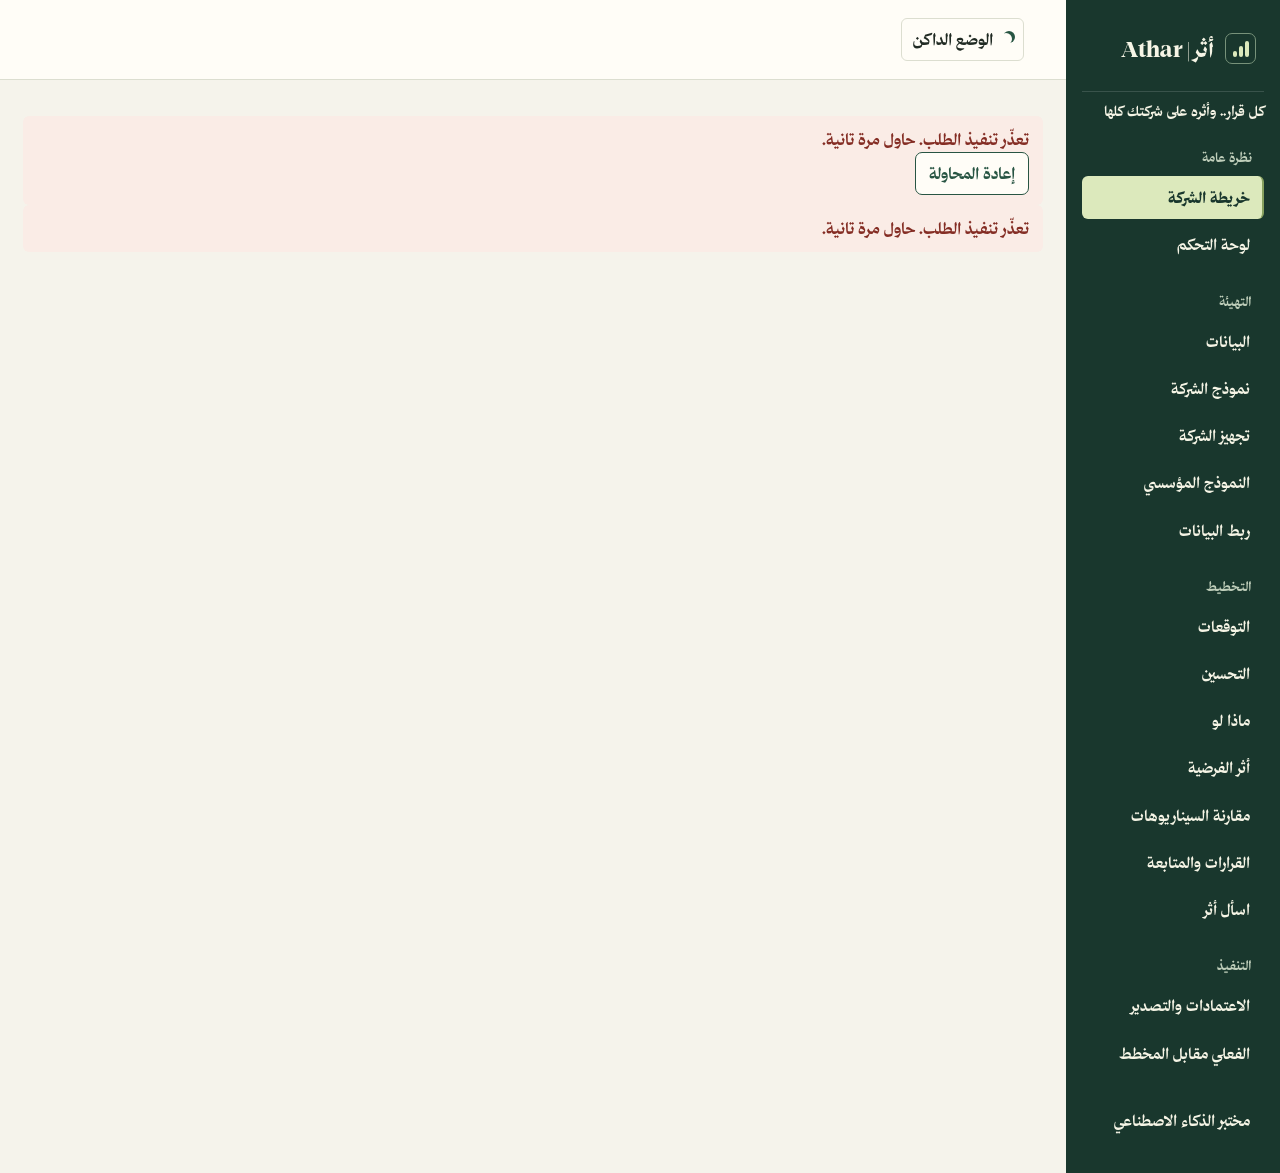
==== static/index.html @ 6b10038f "fix(A): review fixes — stream A" ====
<!doctype html>
<html lang="ar" dir="rtl" data-theme="light">
<head>
    <meta charset="utf-8">
    <meta name="viewport" content="width=device-width, initial-scale=1">
    <link rel="icon" href="data:,">
    <title>أثر | Athar</title>
    <link rel="stylesheet" href="/static/css/app.css">
    <link rel="stylesheet" href="/static/css/access.css">
    <link rel="stylesheet" href="/static/css/athar-assistant.css">
    <link rel="stylesheet" href="/static/css/onboarding.css">
    <link rel="stylesheet" href="/static/css/prescriptive.css">
    <link rel="stylesheet" href="/static/css/living-map.css">
    <link rel="stylesheet" href="/static/css/process-flow.css">
    <link rel="stylesheet" href="/static/css/map-briefing.css">
    <link rel="stylesheet" href="/static/css/executive.css">
    <script defer src="/static/vendor/chart.umd.js"></script>
    <script defer src="/static/js/executive-motion.js"></script>
    <script defer src="/static/js/charts.js"></script>
    <script defer src="/static/js/app.js"></script>
    <script defer src="/static/js/athar-assistant.js"></script>
    <script defer src="/static/js/pages/data.js"></script>
    <script defer src="/static/js/pages/model.js"></script>
    <script defer src="/static/js/pages/enterprise.js"></script>
    <script defer src="/static/js/pages/onboarding.js"></script>
    <script defer src="/static/js/pages/impact.js"></script>
    <script defer src="/static/js/pages/scenarios.js"></script>
    <script defer src="/static/js/pages/connectors.js"></script>
    <script defer src="/static/js/pages/prescriptive.js"></script>
    <script defer src="/static/js/pages/dashboard.js"></script>
    <script defer src="/static/js/pages/forecast.js"></script>
    <script defer src="/static/js/pages/optimize.js"></script>
    <script defer src="/static/js/pages/whatif.js"></script>
    <script defer src="/static/js/pages/chat.js"></script>
    <script defer src="/static/js/pages/approvals.js"></script>
    <script defer src="/static/js/pages/actuals.js"></script>
    <script defer src="/static/js/living-map-canvas.js"></script>
    <script defer src="/static/js/pages/process-flow.js"></script>
    <script defer src="/static/js/pages/map-briefing.js"></script>
    <script defer src="/static/js/pages/map-executive.js"></script>
    <script defer src="/static/js/pages/living-map.js"></script>
    <script defer src="/static/vendor/alpine.min.js"></script>
</head>
<body x-data x-cloak>
<a class="skip-link" href="#main" @click.prevent="$refs.main.focus()">انتقل إلى المحتوى</a>
<div class="workspace" :data-page="$store.app.page">
    <aside class="sidebar" x-data="{ menuOpen: false }" :data-menu-open="String(menuOpen)"
           @keydown.escape="if (menuOpen) { menuOpen = false; $refs.menuToggle.focus() }">
        <div class="sidebar-heading">
            <a class="brand" href="#/map" @click="menuOpen = false">
                <span class="brand-mark" aria-hidden="true"><i></i><i></i><i></i></span>
                أثر | Athar
            </a>
            <button class="menu-toggle" x-ref="menuToggle" type="button" aria-controls="workspace-nav"
                    :aria-expanded="menuOpen" @click="menuOpen = !menuOpen">
                <span aria-hidden="true">☰</span> القائمة
            </button>
        </div>
        <p class="brand-tagline">كل قرار.. وأثره على شركتك كلها</p>
        <nav id="workspace-nav" aria-label="أقسام محرك القرارات"
             @click="if (menuOpen && $event.target.closest('a')) { menuOpen = false; $refs.menuToggle.focus() }">
            <template x-for="[group, title] in [['overview', 'نظرة عامة'], ['inputs', 'التهيئة'], ['analysis', 'التخطيط'], ['delivery', 'التنفيذ']]" :key="group">
                <div class="nav-group" x-show="$store.app.visiblePages.some(item => item[2] === group)">
                    <p x-text="title"></p>
                    <template x-for="[key, label] in $store.app.visiblePages.filter(item => item[2] === group)" :key="key">
                        <a :href="'#/' + key" :aria-current="$store.app.page === key ? 'page' : null" x-text="label"></a>
                    </template>
                </div>
            </template>
            <div class="nav-group">
                <a :href="'/ai?company_id=' + ($store.app.companyId || '') + ($store.app.assistantMapModel ? '&amp;model_id=' + $store.app.assistantMapModel.id : '')">مختبر الذكاء الاصطناعي</a>
                <a x-show="$store.app.user?.role === 'admin'" href="/department-owners">أصحاب البيانات</a>
            </div>
        </nav>
    </aside>

    <div class="main-column">
        <header class="topbar">
            <div class="company-control" x-show="$store.app.companies.length">
                <label for="company">الشركة</label>
                <select id="company" data-testid="company-switcher" :value="$store.app.companyId" @change="$store.app.switchCompany(Number($event.target.value))" :disabled="$store.app.loading">
                    <template x-for="company in $store.app.companies" :key="company.id">
                        <option :value="company.id" :selected="company.id === $store.app.companyId" x-text="company.name"></option>
                    </template>
                </select>
            </div>
            <div class="account-controls" x-show="$store.app.user">
                <bdi x-text="$store.app.user?.username"></bdi>
                <a class="button secondary" x-show="$store.app.user?.role === 'admin'" href="/users">المستخدمين</a>
                <button class="button secondary" type="button" @click="$store.app.logout()">خروج</button>
            </div>
            <button class="theme-button" type="button" data-testid="theme-toggle" @click="$store.app.toggleTheme()"
                    :aria-pressed="$store.app.theme === 'dark'" aria-label="الوضع الداكن">
                <span class="theme-icon" aria-hidden="true"></span>
                <span class="theme-caption" aria-hidden="true" x-text="$store.app.theme === 'dark' ? 'الوضع الفاتح' : 'الوضع الداكن'"></span>
            </button>
        </header>

        <section class="athar-assistant" x-data="atharAssistant" x-show="$store.app.company && !$store.app.loading"
                 x-effect="select($store.app.companyId, $store.app.assistantMapModel?.id, $store.app.assistantMapModel?.version)"
                 x-html="markup" aria-labelledby="athar-assistant-title"></section>

        <main id="main" x-ref="main" tabindex="-1">
            <p class="empty" role="status" x-show="$store.app.loading">جارٍ تحميل مساحة العمل…</p>
            <div class="notice error" x-show="$store.app.error"><p role="alert" x-text="$store.app.error"></p>
                <button class="button secondary" @click="$store.app.loadCompanies()">إعادة المحاولة</button>
            </div>
            <div class="toast notice error" role="alert" x-show="$store.app.toast" x-text="$store.app.toast"></div>

            <section class="living-map" data-testid="page-map" x-data="livingMapPage"
                     x-show="$store.app.page === 'map' && !$store.app.loading" x-cloak
                     x-effect="activate($store.app.page, $store.app.companyId, $store.app.loading)">
                <p class="empty" role="status" x-show="busy === 'load' && !map">جارٍ تحميل خريطة الشركة…</p>
                <p class="notice error" role="alert" x-show="error" x-text="error"></p>
                <div x-html="markup"></div>
            </section>

            <section data-testid="page-dashboard" x-show="$store.app.company && $store.app.page === 'dashboard'" x-data="dashboardPage"
                     x-effect="activate($store.app.page, $store.app.companyId)">
                <header class="page-title">
                    <div><p class="context" x-text="$store.app.templates[template]?.name_ar"></p><h1>لوحة التحكم</h1><p>تابع أثر التحسين على التكلفة والتشغيل والسيولة.</p></div>
                </header>
                <p class="empty" role="status" x-show="busy === 'load'">جارٍ تحميل الصفحة…</p>
                <p class="notice error page-feedback" role="alert" x-show="error" x-text="error"></p>
                <p class="notice success page-feedback" role="status" x-show="message" x-text="message"></p>
                <p class="notice page-feedback" x-show="outOfDate">التشغيل المعروض مبني على مجموعة بيانات سابقة. شغّل التحسين لتقييم البيانات النشطة.</p>
                <div class="empty" x-show="!busy && !error && !run">
                    <h2>لسه مفيش خطة للشركة</h2><p>شغّل التحسين عشان تظهر هنا مؤشرات الخطة والجدول والسيولة.</p>
                    <a class="button primary" href="#/optimize">افتح التحسين</a>
                </div>
                <div class="stack" x-show="run">
                    <div class="kpi-grid executive-grid">
                        <template x-for="item in kpis" :key="item.key">
                            <article class="card kpi" :data-tone="kpiChange(item).tone">
                                <h3 x-text="item.label"></h3>
                                <div class="kpi-value"><bdi x-effect="animateValue($el, item.after)"></bdi> <small x-text="item.unit"></small></div>
                                <div class="kpi-detail"><span>مرجعي <bdi x-text="number(item.before)"></bdi></span>
                                    <span class="executive-delta"><span aria-hidden="true" x-text="kpiChange(item).arrow"></span>
                                        <bdi x-text="kpiChange(item).text"></bdi></span></div>
                            </article>
                        </template>
                    </div>
                    <div class="executive-actions">
                        <div :data-tone="planSignal.urgent ? 'critical' : 'idle'">
                            <h2>أهم تنبيه</h2><p x-text="planSignal.text"></p>
                        </div>
                        <div>
                            <h2>التوصية والخطوة الجاية</h2>
                            <p><span x-text="outOfDate || !dataset ? 'راجع البيانات وشغّل التحسين.' : 'راجع أثر الخطة قبل اعتمادها.'"></span>
                                <a href="#/optimize">افتح التحسين</a></p>
                        </div>
                    </div>
                    <div class="snapshot">
                        <div class="snapshot-info"><h2>آخر تشغيل للتحسين</h2>
                            <p x-text="'التشغيل ' + number(run?.id) + ' · ' + timestamp(run?.created_at)"></p></div>
                        <span class="status" x-text="solverLabel(run?.status)"></span>
                    </div>
                    <p class="notice error" x-show="run && !dataset">التشغيل مفيهوش خطة قابلة للعرض.</p>
                    <div class="stack" x-show="dataset">
                        <article class="card" x-show="template === 'contracting'">
                            <div class="card-heading"><div><h2>الجدول الزمني للمشروعات</h2>
                                <p>كل شريط يوضح بداية نشاط ونهايته في الخطة المحسّنة.</p></div>
                                <span class="chart-key"><i></i> موعد تسليم المشروع</span>
                            </div>
                            <div class="chart-scroll">
                                <div class="chart gantt" :style="'height:' + Math.max(260, (run?.result.optimized?.plan?.activities?.length ?? 0) * 23 + 55) + 'px'">
                                    <canvas data-testid="chart-gantt" x-ref="gantt" role="img" aria-label="الجدول الزمني للأنشطة ومواعيد تسليم المشروعات"></canvas>
                                </div>
                            </div>
                        </article>
                        <article class="card" x-show="template === 'production'">
                            <div class="card-heading"><div><h2>جدول خطوط الإنتاج</h2><p>لون الخلية يحدد المنتج. المساحات الفارغة أيام من غير إنتاج مجدول.</p></div></div>
                            <p class="empty" x-show="!run?.result.optimized?.plan?.schedule?.length">مفيش إنتاج مجدول في الخطة دي.</p>
                            <div class="chart-scroll" x-show="run?.result.optimized?.plan?.schedule?.length">
                                <div class="chart production-plan" :style="'height:' + Math.max(180, (dataset?.lines?.length ?? 0) * 46 + 100) + 'px'">
                                    <canvas data-testid="chart-plan" x-ref="plan" role="img" aria-label="المنتجات المقررة لكل خط واليوم المخصص لها"></canvas>
                                </div>
                            </div>
                        </article>
                        <article class="card">
                            <div class="card-heading"><div><h2>مسار السيولة</h2><p>الرصيد النقدي التراكمي للخطة المرجعية والمحسّنة.</p></div></div>
                            <div class="chart"><canvas data-testid="chart-cash" x-ref="cash" role="img" aria-label="الرصيد النقدي التراكمي عبر زمن الخطة"></canvas></div>
                        </article>
                    </div>
                </div>
            </section>

            <section data-testid="page-data" x-show="$store.app.company && $store.app.page === 'data'" x-data="dataPage"
                     x-effect="selectCompany($store.app.companyId, $store.app.template, $store.app.page)">
                <header class="page-title">
                    <div>
                        <h1>البيانات</h1>
                        <p>حمّل بيانات تجريبية أو ارفع ملف شركتك وراجع نتيجة التحقق.</p>
                    </div>
                    <p class="sector" x-text="$store.app.templates[$store.app.template]?.name_ar"></p>
                </header>

                <div class="data-grid">
                    <article class="card">
                        <h2>مصدر البيانات</h2>
                        <div class="demo-action">
                            <div>
                                <h3>بيانات تجريبية</h3>
                                <p>مجموعة بيانات جاهزة لقطاع الشركة.</p>
                            </div>
                            <button class="button secondary" type="button" data-testid="load-demo"
                                    @click="submit('demo')" :disabled="!companyId || !!action"
                                    x-text="action === 'demo' ? 'جارٍ التحميل…' : 'تحميل البيانات التجريبية'"></button>
                        </div>
                        <form x-ref="upload" class="upload-form" @submit.prevent="submit('upload')">
                            <h3>رفع ملف</h3>
                            <label class="file-picker">
                                <span class="file-label" x-text="fileName || 'اختيار ملف Excel أو CSV'"></span>
                                <input x-ref="file" data-testid="dataset-file" name="file" type="file" accept=".xlsx,.csv"
                                       aria-label="اختيار ملف Excel أو CSV" required
                                       @change="fileName = $event.target.files[0]?.name || ''">
                            </label>
                            <button class="button primary" type="submit" :disabled="!companyId || !!action || !fileName"
                                    x-text="action === 'upload' ? 'جارٍ التحقق…' : 'رفع وتحقق'"></button>
                        </form>
                    </article>

                    <article class="card template-card">
                        <h2>قوالب الملفات</h2>
                        <p>استخدم قالب القطاع عشان تعرف أسماء الجداول والأعمدة المطلوبة.</p>
                        <div class="template-links" x-show="$store.app.template">
                            <a data-testid="download-template" :href="'/static/templates/' + $store.app.template + '_template.xlsx'" download>
                                <span>قالب البيانات</span><bdi>Excel ↙</bdi>
                            </a>
                            <a :href="'/static/templates/actuals_' + $store.app.template + '_template.csv'" download>
                                <span>قالب البيانات الفعلية</span><bdi>CSV ↙</bdi>
                            </a>
                        </div>
                        <details>
                            <summary>إزاي تجهّز ملف CSV؟</summary>
                            <p>أضف عمود <bdi>sheet</bdi> باسم الجدول لكل صف. اجمع أعمدة كل الجداول في أول صف، وسيب الخانات اللي مش بتخص جدول الصف فاضية. احفظ الملف بترميز <bdi>UTF-8</bdi>.</p>
                        </details>
                    </article>
                </div>

                <p class="notice error" role="alert" x-show="error" x-text="error"></p>
                <p class="notice success" role="status" x-show="message" x-text="message"></p>
                <article class="card validation-card" x-show="validation && !validation.ok" aria-labelledby="validation-title">
                    <h2 id="validation-title" role="alert">ملف البيانات فيه أخطاء</h2>
                    <div class="table-scroll">
                        <table data-testid="validation-errors">
                            <thead><tr><th scope="col">الجدول</th><th scope="col">الصف</th><th scope="col">العمود</th><th scope="col">المشكلة</th></tr></thead>
                            <tbody>
                                <template x-for="(issue, index) in (validation?.errors || [])" :key="index">
                                    <tr><td><bdi x-text="issue.sheet"></bdi></td><td x-text="$store.app.number(issue.row || null)"></td>
                                        <td><bdi x-text="issue.column || '—'"></bdi></td><td x-text="issue.msg_ar"></td></tr>
                                </template>
                            </tbody>
                        </table>
                    </div>
                </article>

                <article class="card active-card" data-testid="active-dataset">
                    <div class="active-title">
                        <div>
                            <h2>مجموعة البيانات النشطة</h2>
                            <p dir="auto" x-text="active?.name || (action === 'load' ? 'جارٍ تحميل البيانات…' : 'مفيش بيانات نشطة للشركة.')"></p>
                        </div>
                        <span x-show="active" class="status"><i aria-hidden="true"></i> اجتازت التحقق</span>
                    </div>
                    <dl class="metrics" x-show="summary.length">
                        <template x-for="item in summary" :key="item.key">
                            <div><dt x-text="item.label"></dt><dd x-text="$store.app.number(item.count)"></dd></div>
                        </template>
                    </dl>
                    <details x-show="datasets.length > 1">
                        <summary>المجموعات السابقة</summary>
                        <ul>
                            <template x-for="item in datasets.filter(item => !item.is_active)" :key="item.id">
                                <li dir="auto" x-text="item.name"></li>
                            </template>
                        </ul>
                    </details>
                </article>
            </section>

            <section data-testid="page-model" x-show="$store.app.company && $store.app.page === 'model'" x-data="modelPage"
                     x-effect="load($store.app.companyId, $store.app.template, $store.app.page)">
                <header class="page-title">
                    <div><h1>نموذج الشركة</h1><p>اضبط المعاملات والقيود وأوزان الأهداف.</p></div>
                    <p class="sector" x-show="model" x-text="'الإصدار ' + $store.app.number(model?.version)"></p>
                </header>
                <p class="notice error" role="alert" x-show="error" x-text="error"></p>
                <p class="notice success" role="status" x-show="message" x-text="message"></p>
                <p class="empty" role="status" x-show="busy && !model">جارٍ تحميل نموذج الشركة…</p>
                <template x-if="model">
                    <form @submit.prevent="save()" class="model-form">
                        <div class="data-grid">
                            <article class="card">
                                <h2>المعاملات</h2>
                                <div class="fields">
                                    <template x-for="param in definition.parameters" :key="param.id">
                                        <label>
                                            <span x-text="param.name_ar"></span>
                                            <template x-if="param.type === 'int' || param.type === 'float'">
                                                <input type="number" required :min="param.min" :step="param.type === 'int' ? '1' : 'any'"
                                                       x-model.number="draft.parameters[param.id]" dir="ltr">
                                            </template>
                                            <template x-if="param.type === 'date'">
                                                <input type="date" required x-model="draft.parameters[param.id]">
                                            </template>
                                            <template x-if="param.type === 'dict'">
                                                <input type="text" required x-model="draft.parameters[param.id]" dir="ltr">
                                            </template>
                                        </label>
                                    </template>
                                </div>
                            </article>
                            <div class="model-side">
                                <article class="card">
                                    <h2>القيود</h2>
                                    <div class="rules">
                                        <template x-for="rule in definition.constraints" :key="rule.id">
                                            <div class="rule">
                                                <label :for="'rule-' + rule.id" x-text="rule.name_ar"></label>
                                                <template x-if="rule.kind === 'hard_soft' && rule.editable">
                                                    <select :id="'rule-' + rule.id" x-model="draft.constraints[rule.id]">
                                                        <option value="hard">إلزامي</option><option value="soft">مرن</option>
                                                    </select>
                                                </template>
                                                <span class="status" x-show="rule.kind !== 'hard_soft' || !rule.editable"
                                                      x-text="draft.constraints[rule.id] === 'hard' ? 'إلزامي' : 'مرن'"></span>
                                            </div>
                                        </template>
                                    </div>
                                </article>
                                <article class="card">
                                    <h2>أوزان الأهداف</h2>
                                    <div class="rules">
                                        <template x-for="weight in definition.objective_weights" :key="weight.id">
                                            <label class="slider">
                                                <span x-text="weight.name_ar"></span>
                                                <output x-text="$store.app.number(draft.weights[weight.id])"></output>
                                                <input type="range" :min="weight.min" :max="weight.max" :step="weight.step"
                                                       x-model.number="draft.weights[weight.id]">
                                            </label>
                                        </template>
                                    </div>
                                </article>
                            </div>
                        </div>
                        <button class="button primary" type="submit" :disabled="busy" x-text="busy ? 'جارٍ الحفظ…' : 'حفظ إصدار جديد'"></button>
                    </form>
                </template>
            </section>

            <section id="onboarding-panel" data-testid="page-onboarding" x-show="$store.app.page === 'onboarding'"
                     x-data="onboardingPage" x-effect="activate($store.app.page, $store.app.companyId, $store.app.loading)">
                <p class="empty" role="status" x-show="!markup && busy">جارٍ تحميل تجهيز الشركة…</p>
                <div class="notice error" x-show="!markup && error"><p role="alert" x-text="error"></p>
                    <button class="button secondary" @click="load()">إعادة المحاولة</button>
                </div>
                <div x-html="markup"></div>
            </section>

            <section data-testid="page-enterprise" x-show="$store.app.page === 'enterprise'" x-data="enterprisePage"
                     x-init="if ($store.app.page === 'enterprise') load(); $watch('$store.app.page', page => { if (page === 'enterprise') load() })">
                <header class="page-title">
                    <div><h1>النموذج المؤسسي</h1><p>استكشف علاقات التشغيل والمالية والمخاطر داخل الشركة.</p></div>
                </header>
                <p class="notice error page-feedback" role="alert" x-show="error" x-text="error"></p>
                <p class="notice success page-feedback" role="status" x-show="message" x-text="message"></p>
                <p class="empty" role="status" x-show="busy && !model">جارٍ تحميل النموذج…</p>
                <button class="button secondary" type="button" x-show="error && !model" @click="load()">إعادة المحاولة</button>
                <template x-if="model">
                    <div class="stack" :aria-busy="busy">
                        <div class="snapshot enterprise-snapshot">
                            <div class="snapshot-info">
                                <h2 x-text="model.name"></h2>
                                <p x-text="model.id ? 'الإصدار ' + number(model.version) + ' · ' + timestamp(model.created_at) : 'معاينة الديمو'"></p>
                            </div>
                            <div class="actions">
                                <label for="enterprise-model" x-show="models.length > 1">النموذج</label>
                                <select id="enterprise-model" x-show="models.length > 1" :disabled="busy" @change="choose($event.target.value)">
                                    <template x-for="item in models" :key="item.id">
                                        <option :value="item.id" :selected="item.id === model.id" x-text="item.name"></option>
                                    </template>
                                </select>
                                <button class="button primary" type="button" data-testid="enterprise-save-demo"
                                        x-show="!model.id" :disabled="busy" @click="saveDemo()">حفظ الديمو</button>
                                <a class="button secondary" href="#/impact">احسب أثر فرضية</a>
                            </div>
                        </div>

                        <article class="card" aria-labelledby="enterprise-graph-title" data-testid="enterprise-graph">
                            <div class="card-heading enterprise-heading">
                                <div>
                                    <h2 id="enterprise-graph-title">خريطة العلاقات</h2>
                                    <p x-text="number(graph.nodes.length) + ' عنصر · ' + number(graph.edges.length) + ' علاقة'"></p>
                                </div>
                                <label class="enterprise-select" for="enterprise-node">العنصر المعروض
                                    <select id="enterprise-node" x-model="selected" data-testid="enterprise-node">
                                        <template x-for="group in groups" :key="group.id">
                                            <optgroup :label="group.title">
                                                <template x-for="item in group.nodes" :key="item.id">
                                                    <option :value="item.id" :selected="item.id === selected" x-text="item.name_ar"></option>
                                                </template>
                                            </optgroup>
                                        </template>
                                    </select>
                                </label>
                            </div>
                            <div class="enterprise-graph">
                                <div class="enterprise-branch">
                                    <h3>العناصر المؤثرة</h3>
                                    <ul>
                                        <template x-for="edge in incoming" :key="edge.source">
                                            <li><button type="button" @click="follow(edge.source, $el)">
                                                <span x-text="name(edge.source)"></span><small x-text="edge.name_ar"></small>
                                            </button></li>
                                        </template>
                                    </ul>
                                    <p x-show="!incoming.length">مفيش علاقات واردة.</p>
                                </div>
                                <span class="enterprise-arrow" aria-hidden="true" :class="{ 'is-empty': !incoming.length }">←</span>
                                <div class="enterprise-focus" tabindex="-1" data-testid="enterprise-focus">
                                    <span class="enterprise-type" x-text="types[node?.type]"></span>
                                    <h3 x-text="node?.name_ar"></h3>
                                    <template x-if="node?.baseline.kind === 'scalar'">
                                        <p class="enterprise-value" x-text="node.baseline.value == null ? 'القيمة لسه مش متاحة' : number(node.baseline.value) + ' ' + units[node.unit]"></p>
                                    </template>
                                    <template x-if="node?.baseline.kind === 'series'">
                                        <div>
                                            <p class="enterprise-value" x-text="number(node.baseline.points.at(-1).value) + ' ' + units[node.unit]"></p>
                                            <p class="enterprise-definition" x-text="'آخر قراءة · ' + node.baseline.points.at(-1).date + ' · ' + number(node.baseline.points.length) + ' قراءة'"></p>
                                        </div>
                                    </template>
                                    <p class="enterprise-definition" x-text="node?.definition.kind === 'engine' ? engines[node.definition.engine] : node?.definition.expression"></p>
                                </div>
                                <span class="enterprise-arrow" aria-hidden="true" :class="{ 'is-empty': !outgoing.length }">←</span>
                                <div class="enterprise-branch">
                                    <h3>العناصر المتأثرة</h3>
                                    <ul>
                                        <template x-for="edge in outgoing" :key="edge.target">
                                            <li><button type="button" @click="follow(edge.target, $el)">
                                                <span x-text="name(edge.target)"></span><small x-text="edge.name_ar"></small>
                                            </button></li>
                                        </template>
                                    </ul>
                                    <p x-show="!outgoing.length">مفيش علاقات صادرة.</p>
                                </div>
                            </div>
                        </article>

                        <details class="card enterprise-directory">
                            <summary>كل علاقات النموذج</summary>
                            <div class="table-scroll">
                                <table class="numeric-table">
                                    <thead><tr><th scope="col">من</th><th scope="col">العلاقة</th><th scope="col">إلى</th></tr></thead>
                                    <tbody>
                                        <template x-for="edge in graph.edges" :key="edge.source + ':' + edge.target">
                                            <tr><td x-text="name(edge.source)"></td><td x-text="edge.name_ar"></td><td x-text="name(edge.target)"></td></tr>
                                        </template>
                                    </tbody>
                                </table>
                                <p x-show="!graph.edges.length">مفيش علاقات في النموذج.</p>
                            </div>
                        </details>
                    </div>
                </template>
            </section>

            <section data-testid="page-impact" x-show="$store.app.page === 'impact'" x-data="impactPage"
                     x-init="if ($store.app.page === 'impact') load(); $watch('$store.app.page', page => { if (page === 'impact') load() })">
                <header class="page-title">
                    <div><h1>أثر الفرضية</h1><p>جرّب تغيير في التشغيل أو التمويل، وشوف أثره على الشركة كلها.</p></div>
                </header>
                <p class="notice error page-feedback" role="alert" x-show="error" x-text="error"></p>
                <div class="stack">
                    <form class="card stack impact-form"
                          @submit.prevent="$event.submitter?.value === 'save' ? saveScenario() : run()" :aria-busy="!!busy">
                        <label class="enterprise-select">النموذج
                            <select x-model="modelId" @change="switchModel()" :disabled="!!busy" data-testid="impact-model">
                                <option value="">ديمو شركة روافد</option>
                                <template x-for="model in models" :key="model.id">
                                    <option :value="String(model.id)" x-text="model.name"></option>
                                </template>
                            </select>
                        </label>
                        <p role="status" x-show="busy === 'load'">جارٍ تحميل المدخلات…</p>
                        <p x-show="!busy && !drivers.length">مفيش مدخلات متاحة للنموذج ده.</p>
                        <fieldset :disabled="!!busy" x-show="drivers.length" class="impact-fieldset">
                            <legend>الفرضيات</legend>
                            <template x-for="(row, index) in assumptions" :key="row.id">
                                <div class="impact-form-row">
                                    <label>المدخل
                                        <select x-model="row.node_id" required data-testid="impact-driver">
                                            <option value="">اختار مدخل</option>
                                            <template x-for="item in drivers" :key="item.id">
                                                <option :value="item.id" :selected="item.id === row.node_id"
                                                        :disabled="assumptions.some(other => other.id !== row.id && other.node_id === item.id)"
                                                        x-text="item.name_ar"></option>
                                            </template>
                                        </select>
                                    </label>
                                    <label>نوع التغيير
                                        <select x-model="row.operation" data-testid="impact-operation">
                                            <option value="pct">تغيير بالنسبة المئوية</option>
                                            <option value="add">زيادة أو خفض بالقيمة</option>
                                            <option value="set">قيمة جديدة</option>
                                        </select>
                                    </label>
                                    <label><span x-text="row.operation === 'pct' ? 'التغيير (%)' : 'القيمة'"></span>
                                        <input type="number" step="any" dir="ltr" x-model="row.value" required data-testid="impact-value">
                                    </label>
                                    <label><span x-text="'عدم اليقين ±' + (driver(row.node_id) ? ' (' + units[driver(row.node_id).unit] + ')' : '')"></span>
                                        <input type="number" min="0" step="any" dir="ltr" x-model="row.uncertainty" placeholder="0" data-testid="impact-uncertainty">
                                    </label>
                                    <button class="button secondary" type="button" @click="assumptions.splice(index, 1)"
                                            x-show="assumptions.length > 1" :aria-label="'حذف الفرضية ' + (index + 1)">حذف</button>
                                    <small x-show="driver(row.node_id)" x-text="'القيمة المرجعية ' + number(driver(row.node_id)?.value) + ' ' + (units[driver(row.node_id)?.unit] || '')"></small>
                                </div>
                            </template>
                        </fieldset>
                        <div class="actions" x-show="drivers.length">
                            <button class="button primary" type="submit" :disabled="!!busy" data-testid="impact-run"
                                    x-text="busy === 'run' ? 'جارٍ حساب الأثر…' : 'احسب الأثر'"></button>
                            <button class="button secondary" type="button" @click="add()"
                                    :disabled="!!busy || assumptions.length >= Math.min(50, drivers.length)">أضف فرضية</button>
                            <button class="button secondary" type="button" :disabled="!!busy" x-show="!saving"
                                    @click="saving = true; $nextTick(() => $refs.scenarioName.focus())">سمّي السيناريو واحفظه</button>
                        </div>
                        <div class="actions scenario-save" x-show="saving && drivers.length">
                            <label>اسم السيناريو
                                <input type="text" x-model="scenarioName" x-ref="scenarioName" maxlength="120" :disabled="!!busy">
                            </label>
                            <button class="button primary" type="submit" value="save" :disabled="!!busy"
                                    x-text="busy === 'save' ? 'جارٍ الحفظ…' : 'احفظ السيناريو'"></button>
                        </div>
                        <div class="notice success" x-show="savedName" role="status">
                            <span x-text="'اتحفظ «' + savedName + '».'"></span>
                            <a href="#/scenarios">قارن السيناريوهات</a>
                        </div>
                    </form>
                    <template x-if="result">
                        <div class="stack" data-testid="impact-result">
                            <p class="notice" x-show="result.onboarding">
                                توقعات أسبوعية تقديرية. راجع جاهزية البيانات في <a href="#/onboarding">تجهيز الشركة</a>.
                            </p>
                            <p role="status" x-text="number(result.simulation.n) + ' محاكاة · ' + number(ranked.length) + ' عنصر متأثر'"></p>
                            <article class="card">
                                <div class="card-heading enterprise-heading">
                                    <div><h2>خريطة الأثر</h2><p>اختار عنصر عشان تتابع العلاقات اللي نقلت الأثر.</p></div>
                                    <label class="enterprise-select">العنصر المعروض
                                        <select x-model="selection" data-testid="impact-focus-select">
                                            <template x-for="row in focusOptions" :key="row.id">
                                                <option :value="row.id" :selected="row.id === selection" x-text="row.name_ar"></option>
                                            </template>
                                        </select>
                                    </label>
                                </div>
                                <ul class="impact-legend">
                                    <li class="impact-up">↑ زيادة</li><li class="impact-down">↓ انخفاض</li>
                                    <li class="impact-shift">تغيّر التوقيت أو النطاق</li>
                                </ul>
                                <div class="enterprise-graph" data-testid="impact-graph">
                                    <div class="enterprise-branch">
                                        <h3>وصل من</h3>
                                        <ul>
                                            <template x-for="edge in incoming" :key="edge.source">
                                                <li><button type="button" @click="follow(edge.source, $el)" :class="tone(find(edge.source))">
                                                    <span x-text="find(edge.source)?.name_ar"></span><small x-text="edge.name_ar"></small>
                                                </button></li>
                                            </template>
                                        </ul>
                                        <p x-show="!incoming.length">مفيش أثر وارد.</p>
                                    </div>
                                    <span class="enterprise-arrow" aria-hidden="true" :class="{ 'is-empty': !incoming.length }">←</span>
                                    <div class="enterprise-focus impact-focus" tabindex="-1" x-ref="focus" :class="tone(focused)">
                                        <h3 x-text="focused?.name_ar"></h3>
                                        <p x-text="delta(focused)"></p>
                                        <small><bdi x-text="number(focused?.before)"></bdi> ← <bdi x-text="number(focused?.after)"></bdi> <span x-text="units[focused?.unit]"></span></small>
                                    </div>
                                    <span class="enterprise-arrow" aria-hidden="true" :class="{ 'is-empty': !outgoing.length }">←</span>
                                    <div class="enterprise-branch">
                                        <h3>انتقل إلى</h3>
                                        <ul>
                                            <template x-for="edge in outgoing" :key="edge.target">
                                                <li><button type="button" @click="follow(edge.target, $el)" :class="tone(find(edge.target))">
                                                    <span x-text="find(edge.target)?.name_ar"></span><small x-text="edge.name_ar"></small>
                                                </button></li>
                                            </template>
                                        </ul>
                                        <p x-show="!outgoing.length">مفيش أثر خارج.</p>
                                    </div>
                                </div>
                            </article>
                            <div class="impact-charts" x-show="result.charts.pnl.length || result.charts.cash">
                                <article class="card" x-show="result.charts.pnl.length">
                                    <h2>الأرباح والخسائر</h2>
                                    <div class="chart"><canvas x-ref="pnl" data-testid="chart-impact-pnl" role="img" aria-label="الأرباح والخسائر قبل وبعد الفرضية"></canvas></div>
                                </article>
                                <article class="card" x-show="result.charts.cash">
                                    <h2 x-text="result.onboarding ? 'الكاش المتوقع' : 'السيولة بعد التمويل'"></h2>
                                    <p x-text="result.onboarding ? 'الرصيد المتوقع بنهاية الأسبوع' : 'أقل رصيد في كل أسبوع'"></p>
                                    <div class="chart"><canvas x-ref="cash" data-testid="chart-impact-cash" role="img" aria-label="أقل رصيد أسبوعي قبل وبعد الفرضية"></canvas></div>
                                </article>
                            </div>
                            <article class="card">
                                <h2>العناصر المتأثرة</h2>
                                <p x-show="fixedScenario">سيناريو محدد · هامش عدم اليقين صفر، فلكل عنصر نتيجة واحدة.</p>
                                <p x-show="!fixedScenario">المئينات بترتّب المحاكاة من الأقل (P10) للوسيط (P50) للأعلى (P90). التفاؤل حسب اتجاه العنصر.</p>
                                <p x-show="!ranked.length">الفرضيات دي ما غيّرتش النتيجة.</p>
                                <div class="table-scroll" x-show="ranked.length">
                                    <table class="numeric-table" data-testid="impact-ranking">
                                        <thead><tr><th scope="col">العنصر</th><th scope="col">الوحدة</th><th scope="col">قبل</th>
                                            <th scope="col">بعد</th><th scope="col">الفرق</th><th scope="col">التغيّر %</th>
                                            <th scope="col" x-show="!fixedScenario">P10 · الأقل</th>
                                            <th scope="col" x-show="!fixedScenario">P50 · متوقع</th>
                                            <th scope="col" x-show="!fixedScenario">P90 · الأعلى</th></tr></thead>
                                        <tbody>
                                            <template x-for="row in ranked" :key="row.id">
                                                <tr>
                                                    <th scope="row"><button type="button" class="button secondary" @click="follow(row.id, $el)"
                                                        x-text="row.name_ar"></button></th>
                                                    <td x-text="units[row.unit]"></td>
                                                    <td><bdi x-text="number(row.before)"></bdi> <small x-text="sourceLabel(row.source)"></small></td>
                                                    <td><bdi x-text="number(row.after)"></bdi> <small x-text="sourceLabel(row.scenario_source)"></small></td>
                                                    <td><bdi x-text="signed(row.delta)"></bdi></td><td><bdi x-text="signed(row.delta_pct)"></bdi></td>
                                                    <td x-show="!fixedScenario" x-text="number(row.quantiles?.p10)"></td>
                                                    <td x-show="!fixedScenario" x-text="number(row.quantiles?.p50)"></td>
                                                    <td x-show="!fixedScenario" x-text="number(row.quantiles?.p90)"></td>
                                                </tr>
                                            </template>
                                        </tbody>
                                    </table>
                                </div>
                            </article>
                        </div>
                    </template>
                </div>
            </section>

            <section data-testid="page-scenarios" x-show="$store.app.page === 'scenarios'" x-data="scenariosPage"
                     x-init="if ($store.app.page === 'scenarios') load(); $watch('$store.app.page', page => { if (page === 'scenarios') load() })">
                <header class="page-title">
                    <div><h1>مقارنة السيناريوهات</h1><p>قارن الفرضيات المحفوظة واختبر حساسية المؤشرات.</p></div>
                    <a class="button secondary" href="#/impact">جهّز سيناريو</a>
                </header>
                <p class="notice error page-feedback" role="alert" x-show="error" x-text="error"></p>
                <p role="status" class="page-feedback" x-show="busy === 'load'">جارٍ تحميل السيناريوهات والمدخلات…</p>
                <div class="stack">
                    <div class="card">
                        <label class="enterprise-select">النموذج والإصدار
                            <select x-model="scope" @change="perform('load', () => loadDrivers())" :disabled="!!busy" data-testid="scenario-scope">
                                <template x-for="[key, label] in Object.entries(scopes)" :key="key">
                                    <option :value="key" x-text="label"></option>
                                </template>
                            </select>
                        </label>
                    </div>
                    <article class="card stack">
                        <div><h2>المقارنة جنب بعض</h2><p>اختار من 2 لـ4 سيناريوهات من نفس الإصدار.</p></div>
                        <p x-show="!busy && available.length < 2">احفظ سيناريوهين على الأقل من صفحة أثر الفرضية.</p>
                        <fieldset class="scenario-options" :disabled="!!busy" x-show="available.length">
                            <legend>السيناريوهات المحفوظة</legend>
                            <template x-for="row in available" :key="row.id">
                                <label>
                                    <input type="checkbox" :value="String(row.id)" x-model="scenarioIds"
                                           :disabled="scenarioIds.length >= 4 && !scenarioIds.includes(String(row.id))">
                                    <span><span x-text="row.name"></span> <small>
                                        <bdi dir="ltr" x-text="'#' + row.id"></bdi> · <span x-text="number(row.assumptions.length) + ' فرضية'"></span>
                                    </small></span>
                                </label>
                            </template>
                        </fieldset>
                        <div class="actions">
                            <button class="button primary" type="button" data-testid="compare-scenarios"
                                    :disabled="!!busy || scenarioIds.length < 2"
                                    @click="compare()" x-text="busy === 'compare' ? 'جارٍ حساب المقارنة…' : 'قارن السيناريوهات'"></button>
                        </div>
                        <template x-if="comparison">
                            <div class="stack" data-testid="scenario-comparison">
                                <div class="table-scroll" tabindex="0" role="region" aria-label="جدول مقارنة السيناريوهات">
                                    <table class="numeric-table">
                                        <thead><tr><th scope="col">المؤشر</th><th scope="col">الوحدة</th><th scope="col">خط الأساس</th>
                                            <template x-for="row in comparison.scenarios" :key="row.id">
                                                <th scope="col" x-text="row.name"></th>
                                            </template>
                                        </tr></thead>
                                        <tbody>
                                            <template x-for="[key, metric] in Object.entries(comparison.kpis)" :key="key">
                                                <tr><th scope="row" x-text="metric.label"></th><td x-text="metric.unit"></td>
                                                    <td><bdi x-text="number(comparison.baseline[key])"></bdi></td>
                                                    <template x-for="row in comparison.scenarios" :key="row.id">
                                                        <td><bdi x-text="number(row.kpis[key])"></bdi></td>
                                                    </template>
                                                </tr>
                                            </template>
                                        </tbody>
                                    </table>
                                </div>
                                <p x-text="'احتمال التجاوز محسوب من ' + number(comparison.settings.n) + ' عينة للفرضيات اللي فيها عدم يقين.'"></p>
                                <div class="actions"><button class="button secondary" type="button" :disabled="!!busy"
                                    @click="download('compare')">نزّل المقارنة Excel</button></div>
                            </div>
                        </template>
                    </article>
                    <article class="card stack">
                        <div><h2>تحليل الحساسية (Tornado)</h2><p>غيّر كل مدخل لوحده حوالين خط الأساس، وقارن مدى تأثيره على المؤشر.</p></div>
                        <form class="stack" @submit.prevent="analyze()" :aria-busy="!!busy">
                            <div class="split-grid">
                                <label>المؤشر
                                    <select x-model="kpi" :disabled="!!busy">
                                        <template x-for="[key, label] in Object.entries(kpis)" :key="key">
                                            <option :value="key" x-text="label"></option>
                                        </template>
                                    </select>
                                </label>
                                <label>التغيير في كل اتجاه <bdi dir="ltr">(±%)</bdi>
                                    <input type="number" x-model.number="variation" data-testid="tornado-percent" dir="ltr"
                                           step="any" min="0" max="100" required :disabled="!!busy">
                                </label>
                            </div>
                            <fieldset class="scenario-options" :disabled="!!busy" x-show="drivers.length">
                                <legend>المدخلات</legend>
                                <button class="button secondary" type="button" @click="driverIds = driverIds.length === drivers.length ? [] : drivers.map(row => row.id)"
                                        x-text="driverIds.length === drivers.length ? 'امسح الاختيار' : 'اختار الكل'"></button>
                                <div class="scenario-driver-list">
                                    <template x-for="row in drivers" :key="row.id">
                                        <label><input type="checkbox" :value="row.id" x-model="driverIds">
                                            <span x-text="row.name_ar"></span></label>
                                    </template>
                                </div>
                            </fieldset>
                            <p x-show="!busy && !drivers.length">مفيش مدخلات متاحة للنموذج ده.</p>
                            <div class="actions">
                                <button class="button primary" type="submit" data-testid="run-tornado" :disabled="!!busy || !driverIds.length || !(variation > 0)"
                                        x-text="busy === 'tornado' ? 'جارٍ حساب الحساسية…' : 'احسب الحساسية'"></button>
                            </div>
                        </form>
                        <template x-if="tornado">
                            <div class="stack" data-testid="tornado-result">
                                <div><h3><span x-text="tornado.metric.label + ' عند'"></span>
                                    <bdi dir="ltr" x-text="'±' + number(tornado.percent) + '%'"></bdi></h3>
                                    <p x-text="'خط الأساس ' + number(tornado.baseline) + ' ' + tornado.metric.unit"></p></div>
                                <div class="chart" x-show="chartRows.length" :style="{ height: Math.max(230, 85 + chartRows.length * 42) + 'px' }">
                                    <canvas x-ref="tornadoChart" data-testid="chart-tornado" role="img" :aria-label="sensitivityTitle"></canvas>
                                </div>
                                <div class="table-scroll" tabindex="0" role="region" aria-label="جدول الحساسية">
                                    <table class="numeric-table">
                                        <thead><tr><th scope="col">المدخل</th><th scope="col">أثر الخفض</th><th scope="col">أثر الزيادة</th>
                                            <th scope="col">المدى</th></tr></thead>
                                        <tbody>
                                            <template x-for="row in tornado.rows" :key="row.driver.id">
                                                <tr>
                                                    <th scope="row"><span x-text="row.driver.name_ar"></span>
                                                        <small x-show="row.zero_reference">القيمة المرجعية صفر</small></th>
                                                    <td><bdi x-text="row.low.error ? 'متعذّر' : signed(row.low.delta)"></bdi>
                                                        <small x-show="row.low.error" x-text="row.low.error"></small></td>
                                                    <td><bdi x-text="row.high.error ? 'متعذّر' : signed(row.high.delta)"></bdi>
                                                        <small x-show="row.high.error" x-text="row.high.error"></small></td>
                                                    <td><bdi x-text="number(row.span)"></bdi></td>
                                                </tr>
                                            </template>
                                        </tbody>
                                    </table>
                                </div>
                                <p x-show="tornado.kpi === 'credit_breach'">الحساسية هنا بتقيس حدوث التجاوز عند قيم الفرضيات المحددة.</p>
                                <div class="actions"><button class="button secondary" type="button" :disabled="!!busy"
                                    @click="download('tornado')">نزّل الحساسية Excel</button></div>
                            </div>
                        </template>
                    </article>
                </div>
            </section>

            <section data-testid="page-prescriptive" x-show="$store.app.company && $store.app.page === 'prescriptive'"
                     x-data="prescriptivePage" x-effect="activate($store.app.page, $store.app.companyId)"
                     @focus.window="if (activeTab === 'monitor') perform('refresh', refresh)">
                <header class="page-title"><div><h1>القرارات والمتابعة</h1></div></header>
                <p class="empty" role="status" x-show="busy === 'load'">جارٍ تحميل الصفحة…</p>
                <p class="notice error page-feedback" role="alert" x-show="error" x-text="error"></p>
                <p class="notice success page-feedback" role="status" x-show="message" x-text="message"></p>
                <div x-html="markup"></div>
            </section>

            <section data-testid="page-connectors" x-show="$store.app.page === 'connectors'" x-data="connectorsPage"
                     x-init="if ($store.app.page === 'connectors') load(); $watch('$store.app.page', page => { if (page === 'connectors') load() })">
                <p class="empty" role="status" x-show="!markup && busy">جارٍ تحميل صفحة ربط البيانات…</p>
                <div class="notice error" x-show="!markup && error"><p role="alert" x-text="error"></p>
                    <button class="button secondary" @click="load()">إعادة المحاولة</button>
                </div>
                <div x-html="markup"></div>
            </section>

            <section data-testid="page-forecast" x-show="$store.app.company && $store.app.page === 'forecast'" x-data="forecastPage"
                     x-effect="activate($store.app.page, $store.app.companyId)">
                <header class="page-title">
                    <div><h1>التوقعات</h1><p>راجع المدى المتوقع ودقة النموذج بالرجوع للبيانات السابقة.</p></div>
                    <button class="button primary" data-testid="run-forecast" :disabled="!!busy || !$store.app.company?.active_dataset_id"
                        @click="generate()" x-text="busy === 'forecast' ? 'جارٍ إعداد التوقع…' : 'ولّد توقع جديد'"></button>
                </header>
                <p class="empty" role="status" x-show="busy === 'load'">جارٍ تحميل الصفحة…</p>
                <p class="notice error page-feedback" role="alert" x-show="error" x-text="error"></p>
                <p class="notice success page-feedback" role="status" x-show="message" x-text="message"></p>
                <div class="empty" x-show="!busy && !error && !forecast">
                    <h2>مفيش توقعات محفوظة</h2><p>ولّد توقعًا من بيانات الشركة النشطة.</p>
                </div>
                <div class="stack" x-show="forecast">
                    <article class="card">
                        <div class="card-heading"><div><h2 x-text="template === 'contracting' ? 'مدد الأنشطة المتوقعة' : 'الطلب الأسبوعي المتوقع'"></h2>
                            <p x-text="forecast?.summary_ar"></p></div>
                            <label class="select-control"><span x-text="template === 'contracting' ? 'النشاط' : 'المنتج'"></span>
                                <select data-testid="forecast-series" :disabled="!!busy" @change="selected = $event.target.value; draw()">
                                    <option value="" x-show="template === 'contracting'">كل الأنشطة</option>
                                    <template x-for="(series, index) in forecast?.series || []" :key="series.key">
                                        <option :value="series.key" :selected="selected ? selected === series.key : template === 'production' && index === 0"
                                            x-text="series.name_ar"></option>
                                    </template>
                                </select>
                            </label>
                        </div>
                        <p x-text="forecast?.method === 'lognormal' ? 'المدة الأقصر (P10) متفائلة، والوسيط (P50) متوقع، والمدة الأطول (P90) متشائمة.' : 'الطلب الأقل (P10) متشائم، والوسيط (P50) متوقع، والطلب الأعلى (P90) متفائل.'"></p>
                        <div class="chart-scroll"><div class="chart"><canvas data-testid="chart-forecast" x-ref="forecast" role="img" aria-label="التوقع ونطاق الاحتمال من P10 إلى P90"></canvas></div></div>
                    </article>
                    <article class="card">
                        <h2>الاختبار على البيانات السابقة</h2>
                        <div class="table-scroll" tabindex="0" aria-label="دقة التوقع">
                            <table class="numeric-table"><thead><tr><th scope="col">السلسلة</th><th scope="col">الطريقة</th>
                                <th scope="col">متوسط الخطأ المطلق</th><th scope="col">متوسط نسبة الخطأ</th></tr></thead>
                                <tbody><template x-for="row in forecast?.series || []" :key="row.key">
                                    <tr><th scope="row"><bdi x-text="row.name_ar"></bdi></th>
                                        <td><span class="status" :class="{neutral: row.engine !== 'timesfm'}" data-testid="forecast-engine">
                                            <bdi x-text="row.engine === 'timesfm' ? 'TimesFM' : 'إحصائي'"></bdi></span>
                                            <span x-show="row.engine !== 'timesfm'" x-text="methodLabel(row.method || forecast.method)"></span></td>
                                        <td><bdi x-text="row.backtest.n ? number(row.backtest.mae) : '—'"></bdi></td>
                                        <td><bdi x-text="row.backtest.mape_n ? percent(row.backtest.mape / 100) : '—'"></bdi></td></tr>
                                </template></tbody>
                            </table>
                        </div>
                    </article>
                    <article class="card" x-show="forecast?.phases">
                        <h2>تباين المدة حسب المرحلة</h2>
                        <div class="table-scroll" tabindex="0" aria-label="تباين المراحل">
                            <table class="numeric-table"><thead><tr><th scope="col">المرحلة</th><th scope="col">الانحراف المعياري اللوغاريتمي</th><th scope="col">العينة</th><th scope="col">المصدر</th></tr></thead>
                                <tbody><template x-for="[phase, fit] in Object.entries(forecast?.phases || {})" :key="phase">
                                    <tr><th scope="row" x-text="({ F: 'الأساسات', S: 'الهيكل', X: 'التشطيبات' })[phase] || phase"></th>
                                        <td><bdi x-text="number(fit.sigma)"></bdi></td><td><bdi x-text="number(fit.n)"></bdi></td><td x-text="fit.source_ar"></td></tr>
                                </template></tbody>
                            </table>
                        </div>
                    </article>
                </div>
            </section>

            <section data-testid="page-optimize" x-show="$store.app.company && $store.app.page === 'optimize'" x-data="optimizePage"
                     x-effect="activate($store.app.page, $store.app.companyId)">
                <header class="page-title">
                    <div><h1>التحسين</h1><p>قارِن الخطة المرجعية بالخطة المحسّنة بناءً على القيود وأوزان الأهداف.</p></div>
                    <button class="button primary" data-testid="run-optimize" :disabled="!!busy || !$store.app.company?.active_dataset_id"
                        @click="optimize()" x-text="busy === 'solve' ? 'جارٍ حل النموذج…' : 'شغّل التحسين'"></button>
                </header>
                <p class="empty" role="status" x-show="busy === 'load'">جارٍ تحميل الصفحة…</p>
                <p class="notice error page-feedback" role="alert" x-show="error" x-text="error"></p>
                <p class="notice success page-feedback" role="status" x-show="message" x-text="message"></p>
                <div class="empty" x-show="!busy && !error && !run">
                    <h2>ابدأ بتشغيل التحسين</h2><p>النتيجة هتظهر هنا ومعاها مؤشرات الخطتين وتفسير الفروق.</p>
                </div>
                <p class="notice page-feedback" x-show="run && datasetId !== $store.app.company?.active_dataset_id">النتيجة المعروضة من مجموعة بيانات سابقة.</p>
                <div class="stack" x-show="run">
                    <p class="notice error page-feedback" role="status" x-show="run?.optimized?.kpis?.credit_ok === false">
                        الخطة المحسّنة بتتجاوز حد الائتمان. راجع قيمة التجاوز قبل اعتمادها.
                    </p>
                    <div class="snapshot">
                        <div class="snapshot-info"><h2 x-text="solverLabel(run?.solver.status)"></h2>
                            <p x-text="'التشغيل ' + number(runId) + ' · ' + number(run?.solver.wall_s) + ' ثانية'"></p></div>
                        <button class="button secondary" data-testid="draft-optimized" @click="draft()" :disabled="!!busy || !run?.optimized?.plan"
                            x-text="busy === 'draft' ? 'جارٍ حفظ المسودة…' : 'احفظ مسودة للاعتماد'"></button>
                    </div>
                    <div class="split-grid">
                        <article class="card" x-show="rows.length"><h2>المقارنة المالية</h2><div class="chart compact"><canvas data-testid="chart-compare" x-ref="compare" role="img" aria-label="مقارنة التكاليف والعجز النقدي للخطة المرجعية والمحسّنة"></canvas></div></article>
                        <article class="card insight"><h2>تفسير النتيجة</h2><p x-text="run?.explanation_ar"></p></article>
                    </div>
                    <article class="card" x-show="rows.length"><h2>مؤشرات الخطتين</h2><div class="table-scroll" tabindex="0" aria-label="جدول مقارنة المؤشرات">
                    <table class="numeric-table"><thead><tr><th scope="col">المؤشر</th><th scope="col">مرجعي</th><th scope="col">محسّن</th><th scope="col">الفرق</th></tr></thead>
                        <tbody><template x-for="row in rows" :key="row.key">
                            <tr><th scope="row"><span x-text="row.label"></span> <small x-text="row.unit"></small></th>
                                <td><bdi x-text="number(row.before)"></bdi></td><td><bdi x-text="number(row.after)"></bdi></td>
                                <td><bdi x-text="signed(row.delta)"></bdi></td></tr>
                        </template></tbody>
                    </table>
                </div></article>
                </div>
            </section>

            <section data-testid="page-whatif" x-show="$store.app.company && $store.app.page === 'whatif'" x-data="whatifPage"
                     x-effect="activate($store.app.page, $store.app.companyId)">
                <header class="page-title">
                    <div><h1>ماذا لو</h1><p>اختبر أثر تغيّر الافتراضات وقدّر مخاطر الخطة المحسّنة.</p></div>
                    <p class="sector" x-text="$store.app.templates[template]?.name_ar"></p>
                </header>
                <p class="empty" role="status" x-show="busy === 'load'">جارٍ تحميل الصفحة…</p>
                <p class="notice error page-feedback" role="alert" x-show="error" x-text="error"></p>
                <p class="notice success page-feedback" role="status" x-show="message" x-text="message"></p>
                <div class="empty" x-show="!busy && !error && !ready">
                    <h2>السيناريو محتاج خطة أساسية</h2><p>شغّل التحسين أولًا عشان تجرّب تغييرات على نتيجة قابلة للتنفيذ.</p>
                    <a class="button primary" href="#/optimize">افتح التحسين</a>
                </div>
                <div class="stack" x-show="ready">
                    <div class="split-grid">
                        <article class="card">
                            <div class="card-heading"><div><h2>بناء السيناريو</h2><p x-text="'مبني على تشغيل التحسين رقم ' + number(baseRun?.id)"></p></div></div>
                            <div class="actions presets">
                                <template x-for="[type, label] in presets" :key="type">
                                    <button class="button chip" type="button" :disabled="!!busy" @click="changes = [change(type)]" x-text="label"></button>
                                </template>
                            </div>
                            <form @submit.prevent="simulate()" class="stack">
                                <template x-for="(item, index) in changes" :key="index">
                                    <fieldset :disabled="!!busy" class="change-fields">
                                        <legend x-text="'التغيير ' + number(index + 1)"></legend>
                                        <div class="field-group">
                                            <label class="field">نوع التغيير
                                                <select :value="item.type" @change="changes.splice(index, 1, change($event.target.value))">
                                                    <template x-for="type in definition?.whatif_changes || []" :key="type">
                                                        <option :value="type" :selected="item.type === type" x-text="changeTypes[type][0]"></option>
                                                    </template>
                                                </select>
                                            </label>
                                            <template x-for="field in fields(item.type)" :key="item.type + field.key">
                                                <label class="field">
                                                    <span x-text="field.label"></span>
                                                    <template x-if="field.entity">
                                                        <select x-model="item[field.key]" :required="!field.optional">
                                                            <option value="" x-text="field.optional ? 'كل المنتجات' : 'اختار من القائمة'"></option>
                                                            <template x-for="row in choices(field.key)" :key="row.id">
                                                                <option :value="row.id" :selected="row.id === item[field.key]"
                                                                    x-text="row.name_ar ? row.name_ar + ' · ' + row.id : row.id"></option>
                                                            </template>
                                                        </select>
                                                    </template>
                                                    <template x-if="!field.entity">
                                                        <input type="number" dir="ltr" required :min="field.min" :max="field.max" :step="field.step" x-model.number="item[field.key]">
                                                    </template>
                                                </label>
                                            </template>
                                        </div>
                                        <button type="button" class="text-button" x-show="changes.length > 1" @click="changes.splice(index, 1)">احذف التغيير</button>
                                    </fieldset>
                                </template>
                                <div class="actions">
                                    <button type="submit" class="button primary" data-testid="run-whatif" :disabled="!!busy"
                                        x-text="busy === 'scenario' ? 'جارٍ حل السيناريو…' : 'شغّل السيناريو'"></button>
                                    <button type="button" class="button secondary" :disabled="!!busy || changes.length >= 20" @click="changes.push(change('credit_limit_pct'))">أضف تغيير</button>
                                </div>
                            </form>
                        </article>
                        <article class="card insight">
                            <h2>مخاطر الخطة الأساسية</h2>
                            <p>مونت كارلو بيختبر الخطة المحسّنة من خلال 200 سحبة من التوزيع المتوقع.</p>
                            <button class="button secondary spaced" data-testid="run-mc" :disabled="!!busy" @click="monteCarlo()"
                                x-text="busy === 'mc' ? 'جارٍ حساب المخاطر…' : 'شغّل مونت كارلو'"></button>
                            <dl class="risk-grid" x-show="risk">
                                <div><dt>احتمال التأخير</dt><dd><bdi x-text="percent(risk?.p_any_late)"></bdi></dd></div>
                                <div><dt>احتمال تجاوز الائتمان</dt><dd><bdi x-text="percent(risk?.p_credit_breach)"></bdi></dd></div>
                                <div x-show="template === 'production'"><dt>احتمال تجاوز التخزين</dt><dd><bdi x-text="percent(risk?.p_storage_overflow)"></bdi></dd></div>
                                <div x-show="template === 'production'"><dt>وسيط نسبة تلبية الطلب</dt><dd><bdi x-text="percent(risk?.fill_rate?.p50)"></bdi></dd></div>
                            </dl>
                            <div x-show="risk"><div class="chart mini"><canvas data-testid="chart-mc" x-ref="mc" role="img" aria-label="التوزيع التكراري للتأخير"></canvas></div></div>
                        </article>
                    </div>
                    <article class="card" x-show="result">
                        <div class="card-heading"><div><h2>نتيجة السيناريو</h2>
                            <p x-text="'السيناريو ' + number(result?.run_id) + ' · التشغيل الأساسي ' + number(resultBase) + ' · ' + solverLabel(result?.scenario.solver.status)"></p></div>
                            <button class="button secondary" data-testid="draft-scenario" @click="draft()" :disabled="!!busy || !result?.scenario?.plan"
                                x-text="busy === 'draft' ? 'جارٍ حفظ المسودة…' : 'احفظ مسودة للاعتماد'"></button>
                        </div>
                        <ul class="change-summary"><template x-for="(text, index) in result?.changes_ar || []" :key="index"><li x-text="text"></li></template></ul>
                        <p class="spaced" x-text="result?.explanation_ar"></p>
                        <div class="spaced"><div class="table-scroll" tabindex="0" aria-label="جدول مقارنة المؤشرات">
                    <table class="numeric-table"><thead><tr><th scope="col">المؤشر</th><th scope="col">أساسي محسّن</th><th scope="col">سيناريو</th><th scope="col">الفرق</th></tr></thead>
                        <tbody><template x-for="row in rows" :key="row.key">
                            <tr><th scope="row"><span x-text="row.label"></span> <small x-text="row.unit"></small></th>
                                <td><bdi x-text="number(row.before)"></bdi></td><td><bdi x-text="number(row.after)"></bdi></td>
                                <td><bdi x-text="signed(row.delta)"></bdi></td></tr>
                        </template></tbody>
                    </table>
                </div></div>
                    </article>
                </div>
            </section>

            <section data-testid="page-chat" x-show="$store.app.company && $store.app.page === 'chat'" x-data="chatPage"
                     x-effect="activate($store.app.page, $store.app.companyId)">
                <header class="page-title">
                    <div><h1 x-text="assistant.name"></h1><p x-text="assistant.promise"></p></div>
                    <p class="sector" x-show="scope === 'sector'" x-text="$store.app.templates[template]?.name_ar"></p>
                </header>
                <p class="empty" role="status" x-show="busy === 'load'">جارٍ تحميل الصفحة…</p>
                <p class="notice error page-feedback" role="alert" x-show="error" x-text="error"></p>
                <p class="notice success page-feedback" role="status" x-show="message" x-text="message"></p>
                <article class="card chat-panel" x-show="busy !== 'load'">
                    <div class="card-heading">
                        <div><h2>المحادثة</h2><p>الردود مبنية على نتائج محرك التخطيط وبيانات الشركة.</p></div>
                        <span class="status neutral" data-testid="chat-provider" x-show="providerLabel" x-text="providerLabel"></span>
                    </div>
                    <div class="actions">
                        <label>نطاق المحادثة
                            <select data-testid="chat-scope" x-model="scope" @change="$nextTick(() => switchScope())" :disabled="!!busy">
                                <option value="sector" x-show="sectorAvailable">خطة القطاع</option>
                                <option value="enterprise">النموذج المؤسسي</option>
                            </select>
                        </label>
                        <label x-show="scope === 'enterprise'">النموذج
                            <select data-testid="chat-model" x-model="modelId" @change="switchModel()" :disabled="!!busy">
                                <option value="">نموذج الشركة المربوط</option>
                                <template x-for="model in models" :key="model.id">
                                    <option :value="String(model.id)" x-text="model.name"></option>
                                </template>
                            </select>
                        </label>
                    </div>
                    <div class="thread" x-ref="thread" role="log" aria-label="رسائل المحادثة">
                        <p class="empty" x-show="!messages.length">ابدأ بسؤال من الاقتراحات أو اكتب سؤالك تحت.</p>
                        <template x-for="(item, index) in messages" :key="index">
                            <article class="bubble" :class="item.role">
                                <h3 x-text="item.role === 'user' ? 'أنت' : assistant.name"></h3><p dir="auto" x-text="item.content"></p>
                            </article>
                        </template>
                    </div>
                    <div class="actions presets"><template x-for="question in suggestions" :key="question">
                        <button type="button" class="button chip" @click="input = question; $refs.chatInput.focus()" :disabled="!!busy" x-text="question"></button>
                    </template></div>
                    <label x-show="scope === 'enterprise'"><input type="checkbox" x-model="remote" :disabled="!!busy">
                        السماح بـCodex لفهم الفرضية</label>
                    <small x-show="scope === 'enterprise' && remote">سؤال الفرضية والمدخلات المتاحة ممكن يتبعتوا لـCodex.</small>
                    <form class="compose" @submit.prevent="send()">
                        <label class="visually-hidden" for="chat-input">رسالتك</label>
                        <input type="text" id="chat-input" x-ref="chatInput" data-testid="chat-input" maxlength="2000" required
                            placeholder="اكتب سؤالك عن الخطة…" x-model="input" :disabled="!!busy">
                        <button class="button primary" data-testid="chat-send" :disabled="!!busy || !input.trim()"
                            x-text="busy === 'chat' ? 'بيفكر…' : 'إرسال'"></button>
                    </form>
                </article>
                <article class="card spaced chat-panel" data-testid="chat-enterprise-result" x-show="reply?.result">
                    <div class="card-heading">
                        <h2>الفرضيات اللي اتشغّلت</h2>
                        <a class="button secondary" href="#/impact" @click="openImpact()">افتح خريطة الأثر</a>
                    </div>
                    <div class="table-scroll">
                        <table>
                            <thead><tr><th scope="col">المدخل</th><th scope="col">قبل</th><th scope="col">بعد</th></tr></thead>
                            <tbody>
                                <template x-for="row in reply?.result?.assumptions || []" :key="row.node_id">
                                    <tr>
                                        <th scope="row" x-text="driverLabel(row.node_id)"></th>
                                        <td x-text="driverValue(row.node_id, row.before)"></td>
                                        <td x-text="driverValue(row.node_id, row.after)"></td>
                                    </tr>
                                </template>
                            </tbody>
                        </table>
                    </div>
                </article>
                <article class="card spaced" x-show="reply?.scenario?.changes?.length">
                    <div class="card-heading">
                        <div><h2>السيناريو المستخلص</h2><p x-text="reply?.scenario.echo_ar || 'راجع التغييرات قبل التشغيل.'"></p></div>
                        <a class="button secondary" href="#/whatif" x-show="reply?.action === 'whatif'">عرض نتيجة السيناريو</a>
                        <button class="button primary" @click="confirm()" :disabled="!!busy" x-show="reply && reply.action !== 'whatif'"
                            x-text="busy === 'confirm' ? 'جارٍ التشغيل…' : 'شغّل'"></button>
                    </div>
                    <div class="actions" x-show="reply?.action === 'whatif'"><span class="status" x-text="'تم التشغيل · ' + number(reply?.run_id)"></span></div>
                </article>
            </section>

            <section data-testid="page-approvals" x-show="$store.app.company && $store.app.page === 'approvals'" x-data="approvalsPage"
                     x-effect="activate($store.app.page, $store.app.companyId)">
                <header class="page-title">
                    <div><h1>الاعتمادات والتصدير</h1><p>راجع المسودات وسجّل القرار ونزّل ملفات الخطط المعتمدة.</p></div>
                    <p class="sector" x-text="$store.app.templates[template]?.name_ar"></p>
                </header>
                <p class="empty" role="status" x-show="busy === 'load'">جارٍ تحميل الصفحة…</p>
                <p class="notice error page-feedback" role="alert" x-show="error" x-text="error"></p>
                <p class="notice success page-feedback" role="status" x-show="message" x-text="message"></p>
                <div class="stack" x-show="busy !== 'load'">
                    <article class="card">
                        <h2>الخطط المسجلة</h2>
                        <div class="empty" x-show="!plans.length"><p>مفيش خطط للمراجعة. احفظ مسودة من نتيجة التحسين أو السيناريو.</p>
                            <a class="button secondary" href="#/optimize">افتح التحسين</a></div>
                        <div class="table-scroll" x-show="plans.length" tabindex="0" aria-label="جدول الخطط">
                            <table class="plans-table"><thead><tr><th scope="col">الخطة</th><th scope="col">النوع</th><th scope="col">الحالة</th>
                                <th scope="col">المراجع والتعليق</th><th scope="col">الإجراء</th></tr></thead>
                                <tbody><template x-for="plan in plans" :key="plan.id">
                                    <tr><th scope="row" x-text="'خطة ' + number(plan.id)"></th><td x-text="variantLabel(plan.variant)"></td>
                                        <td><span class="status" :class="{neutral: plan.status === 'draft', error: plan.status === 'rejected'}" x-text="planStatus(plan.status)"></span></td>
                                        <td><p dir="auto" x-text="plan.actor || '—'"></p><p class="secondary-text" dir="auto" x-text="plan.comment"></p></td>
                                        <td><div class="actions">
                                            <button class="button secondary" x-show="plan.status === 'draft' && $store.app.canApprove" :disabled="!!busy" @click="review(plan.id)">راجع المسودة</button>
                                            <template x-for="[format, label] in formats" :key="format">
                                                <button class="button chip" x-show="plan.status === 'approved'" :disabled="!!busy" @click="download(plan.id, format)"
                                                    x-text="label" :aria-label="'نزّل ' + label + ' للخطة ' + number(plan.id)"></button>
                                            </template>
                                            <span x-show="plan.status === 'rejected'">—</span>
                                        </div></td></tr>
                                </template></tbody>
                            </table>
                        </div>
                        <p class="spaced" role="status" x-show="busy === 'export'">جارٍ تجهيز الملف…</p>
                    </article>
                    <article class="card" x-show="selected">
                        <h2 x-text="'مراجعة الخطة ' + number(selected)"></h2>
                        <form @submit.prevent="saveDecision()" class="stack">
                            <div class="field-group">
                                <p class="field">المراجع <bdi x-text="$store.app.user?.username"></bdi></p>
                                <label class="field">القرار<select x-ref="decision" x-model="decision" :disabled="!!busy">
                                    <option value="approved">اعتماد الخطة</option><option value="rejected">رفض الخطة</option>
                                </select></label>
                                <label class="field field-wide">تعليق<textarea rows="2" maxlength="2000" x-model="comment" :disabled="!!busy"></textarea></label>
                            </div>
                            <div class="actions">
                                <button class="button primary" data-testid="save-decision" :disabled="!!busy" x-text="busy === 'decision' ? 'جارٍ تسجيل القرار…' : 'سجّل القرار'"></button>
                                <button type="button" class="button secondary" :disabled="!!busy" @click="selected = null">إلغاء</button>
                            </div>
                        </form>
                    </article>
                    <article class="card">
                        <h2>سجل الإجراءات</h2>
                        <p class="empty" x-show="!audit.length">لسه مفيش إجراءات مسجلة.</p>
                        <div class="table-scroll audit-scroll" x-show="audit.length" tabindex="0" aria-label="سجل الإجراءات">
                            <table><thead><tr><th scope="col">الإجراء</th><th scope="col">المرجع</th><th scope="col">المنفّذ</th><th scope="col">التوقيت</th></tr></thead>
                                <tbody><template x-for="(entry, index) in audit" :key="index">
                                    <tr><th scope="row" x-text="auditLabel(entry.action)"></th><td><bdi x-text="number(entry.entity_id)"></bdi></td>
                                        <td dir="auto" x-text="['system', 'local'].includes(entry.actor) && entry.user_id == null ? 'النظام' : entry.actor"></td><td><bdi x-text="timestamp(entry.ts)"></bdi></td></tr>
                                </template></tbody>
                            </table>
                        </div>
                    </article>
                </div>
            </section>

            <section data-testid="page-actuals" x-show="$store.app.company && $store.app.page === 'actuals'" x-data="actualsPage"
                     x-effect="activate($store.app.page, $store.app.companyId)">
                <header class="page-title">
                    <div><h1>الفعلي مقابل المخطط</h1><p>قِس انحرافات التنفيذ وحدّث معاملات التوقع من البيانات الفعلية.</p></div>
                    <p class="sector" x-text="$store.app.templates[template]?.name_ar"></p>
                </header>
                <p class="empty" role="status" x-show="busy === 'load'">جارٍ تحميل الصفحة…</p>
                <p class="notice error page-feedback" role="alert" x-show="error" x-text="error"></p>
                <p class="notice success page-feedback" role="status" x-show="message" x-text="message"></p>
                <div class="stack" x-show="busy !== 'load'">
                    <div class="split-grid">
                        <article class="card">
                            <div class="card-heading"><div><h2>رفع بيانات فعلية</h2><p>اربط ملف التنفيذ بخطة معتمدة للشركة.</p></div>
                                <a class="text-button" :href="'/static/templates/actuals_' + template + '_template.csv'" download>نزّل قالب CSV</a></div>
                            <p class="empty" x-show="!plans.length">اعتمد خطة الأول من <a href="#/approvals">الاعتمادات والتصدير</a>.</p>
                            <form x-show="plans.length" x-ref="actualForm" @submit.prevent="upload()" class="stack">
                                <label class="field">الخطة المعتمدة
                                    <select name="plan_id" x-model="planId" required>
                                        <option value="">اختار الخطة</option>
                                        <template x-for="plan in plans" :key="plan.id">
                                            <option :value="plan.id" x-text="'خطة ' + number(plan.id) + ' · ' + variantLabel(plan.variant)"></option>
                                        </template>
                                    </select>
                                </label>
                                <label class="file-picker">
                                    <span class="file-label" x-text="fileName || 'اختار ملف CSV'"></span>
                                    <input x-ref="actualFile" data-testid="actuals-file" name="file" type="file" accept=".csv" required
                                        aria-label="اختيار ملف البيانات الفعلية" @change="fileName = $event.target.files[0]?.name || ''">
                                </label>
                                <div class="actions"><button class="button primary" data-testid="upload-actuals" :disabled="!!busy || !planId || !fileName"
                                    x-text="busy === 'upload' ? 'جارٍ رفع الملف…' : 'ارفع وقارن'"></button></div>
                            </form>
                        </article>
                        <article class="card insight">
                            <h2>معايرة التوقعات</h2><p>المعايرة بتستخدم سجلات التنفيذ لتحديث معاملات التوقع الجاي.</p>
                            <button class="button secondary spaced" data-testid="recalibrate" @click="recalibrate()" :disabled="!!busy || !actuals"
                                x-text="busy === 'calibrate' ? 'جارٍ تحديث المعاملات…' : 'أعد المعايرة'"></button>
                            <dl class="calibrations" x-show="calibrations.length">
                                <template x-for="row in calibrations" :key="row.key">
                                    <div><dt x-text="calibrationLabel(row.key)"></dt><dd><bdi x-text="calibrationValue(row.value)"></bdi></dd></div>
                                </template>
                            </dl>
                            <p class="spaced" x-show="!calibrations.length">مفيش معاملات معايرة محفوظة.</p>
                        </article>
                    </div>
                    <div class="empty" x-show="!actuals"><p>ارفع ملف بيانات فعلية عشان تقارن الأداء بالخطة.</p></div>
                    <div class="stack" x-show="actuals">
                        <article class="card">
                            <div class="card-heading"><div><h2>آخر مقارنة محفوظة</h2><p x-text="'سجل فعلي ' + number(actuals?.actuals_id) + ' · ' + number(comparison?.kpis_actual.observed_rows) + ' صف عليه بيانات فعلية'"></p></div></div>
                            <div class="chart-scroll"><div class="chart"><canvas data-testid="chart-pva" x-ref="pva" role="img" aria-label="مقارنة القيم المخططة والفعلية لكل سجل"></canvas></div></div>
                        </article>
                        <article class="card">
                            <div class="card-heading"><div><h2>تفاصيل الانحراف</h2><p>الفرق هو القيمة الفعلية مطروح منها المخطط.</p></div>
                                <label class="select-control">المؤشر<select x-model="detailMetric">
                                    <template x-for="key in metrics" :key="key"><option :value="key" :selected="key === detailMetric" x-text="metricLabel(key)"></option></template>
                                </select></label>
                            </div>
                            <div class="table-scroll" tabindex="0" aria-label="تفاصيل المقارنة">
                                <table class="numeric-table"><thead><tr><th scope="col" x-text="template === 'contracting' ? 'النشاط' : 'الطلب'"></th>
                                    <th scope="col">مخطط</th><th scope="col">فعلي</th><th scope="col">الفرق</th></tr></thead>
                                    <tbody><template x-for="row in comparison?.rows || []" :key="row.activity_id || row.order_id">
                                        <tr><th scope="row"><bdi x-text="row.activity_id || row.order_id"></bdi></th>
                                            <td><bdi x-text="number(row.plan[detailMetric])"></bdi></td><td><bdi x-text="number(row.actual[detailMetric])"></bdi></td>
                                            <td><bdi x-text="signed(row.variance[detailMetric])"></bdi></td></tr>
                                    </template></tbody>
                                </table>
                            </div>
                        </article>
                    </div>
                </div>
            </section>
        </main>
    </div>
</div>
</body>
</html>
---- static/css/app.css ----
@font-face {
    font-family: "Thmanyah Serif Text";
    src: url("../fonts/ThmanyahSerifText-Bold.otf") format("opentype");
    font-weight: 400 700;
    font-display: block;
}
@font-face {
    font-family: "Thmanyah Serif Text";
    src: url("../fonts/ThmanyahSerifText-Black.otf") format("opentype");
    font-weight: 900;
    font-display: block;
}
@font-face {
    font-family: "Thmanyah Serif Display";
    src: url("../fonts/ThmanyahSerifDisplay-Bold.otf") format("opentype");
    font-weight: 700;
    font-display: block;
}
@font-face {
    font-family: "Thmanyah Serif Display";
    src: url("../fonts/ThmanyahSerifDisplay-Black.otf") format("opentype");
    font-weight: 900;
    font-display: block;
}

:root {
    color-scheme: light;
    --canvas: #f5f3eb;
    --paper: #fffdf7;
    --inset: #f1f2e8;
    --line: #dcded0;
    --ink: #202a23;
    --muted: #515e53;
    --accent: #285543;
    --accent-ink: #fffdf7;
    --success: #234c3a;
    --success-bg: #e8efe4;
    --error: #842d24;
    --error-bg: #faece6;
    --rail: #19372d;
    --rail-ink: #f6f5e6;
    --rail-active: #dce9bc;
    --shadow: 0 2px 7px #28362c08;
}
:root[data-theme="dark"] {
    color-scheme: dark;
    --canvas: #171e19;
    --paper: #202923;
    --inset: #26332a;
    --line: #3d4c40;
    --ink: #f2f3e7;
    --muted: #bcc8ba;
    --accent: #c5dca9;
    --accent-ink: #19372d;
    --success: #d2e9b7;
    --success-bg: #293c2b;
    --error: #fac0b4;
    --error-bg: #472b28;
    --rail: #131f18;
    --rail-ink: #f1f4e6;
    --rail-active: #c5dca9;
    --shadow: none;
}

* { box-sizing: border-box; }
[x-cloak] { display: none !important; }
body {
    margin: 0;
    background: var(--canvas);
    color: var(--ink);
    font-family: "Thmanyah Serif Text";
    font-size: 16px;
    line-height: 1.65;
}
a { color: inherit; }
button, input, select { font: inherit; color: inherit; }
button, select, summary { cursor: pointer; }
:focus-visible { outline: 2px solid var(--accent); outline-offset: 4px; }
h1, h2, h3, p, dl { margin: 0; }
h1, h2 { font-family: "Thmanyah Serif Display"; font-weight: 900; line-height: 1.35; }
h1 { font-size: clamp(2.7rem, 5vw, 4rem); }
h2 { font-size: 1.6rem; }
h3 { font-size: 1.08rem; font-weight: 900; }
p { color: var(--muted); }
.skip-link {
    position: fixed;
    z-index: 2;
    inset-block-start: 10px;
    inset-inline-start: 12px;
    padding: 8px 12px;
    clip-path: inset(50%);
    overflow: hidden;
    background: var(--paper);
}
.skip-link:focus { clip-path: none; }

.workspace { display: grid; min-height: 100vh; grid-template-columns: 214px minmax(0, 1fr); }
.sidebar { padding: 31px 16px; background: var(--rail); color: var(--rail-ink); }
.sidebar :focus-visible { outline-color: var(--rail-active); }
.brand {
    display: flex;
    align-items: center;
    gap: 11px;
    padding-inline: 8px;
    font-family: "Thmanyah Serif Display";
    font-size: 1.35rem;
    font-weight: 900;
    text-decoration: none;
    white-space: nowrap;
}
.brand-mark {
    width: 31px;
    height: 31px;
    flex: 0 0 31px;
    display: flex;
    align-items: end;
    justify-content: center;
    gap: 2px;
    padding: 6px;
    border: 1px solid #77927a;
    border-radius: 7px;
    direction: ltr;
}
.brand-mark i { display: block; width: 4px; background: var(--rail-active); border-radius: 2px; }
.brand-mark i:nth-child(1) { height: 6px; }
.brand-mark i:nth-child(2) { height: 11px; }
.brand-mark i:nth-child(3) { height: 16px; }
.sidebar nav { display: grid; gap: 4px; margin-block-start: 41px; }
.sidebar nav a {
    padding: 9px 12px;
    text-decoration: none;
    border-radius: 6px;
    white-space: nowrap;
    font-size: .95rem;
}
.sidebar nav a:hover { background: #ffffff14; }
.sidebar nav a[aria-current="page"] { background: var(--rail-active); color: #19372d; font-weight: 900; }

.topbar {
    min-height: 80px;
    padding: 14px clamp(18px, 4vw, 64px);
    display: flex;
    align-items: center;
    justify-content: space-between;
    gap: 12px;
    border-bottom: 1px solid var(--line);
    background: var(--paper);
}
.company-control { display: flex; align-items: center; gap: 12px; }
.company-control label { color: var(--muted); }
input:not([type="range"]):not([type="file"]), select, .theme-button {
    min-width: 0;
    padding: 7px 11px;
    border: 1px solid var(--line);
    border-radius: 6px;
    background: var(--paper);
}
.theme-button { display: inline-flex; align-items: center; gap: 7px; white-space: nowrap; }
.theme-icon { display: block; width: 12px; height: 12px; border-radius: 50%; box-shadow: 3px -2px 0 0 var(--accent); }

main { max-width: 1370px; margin-inline: auto; padding: 38px clamp(18px, 4vw, 64px) 54px; }
.page-title { display: flex; align-items: end; justify-content: space-between; gap: 12px 20px; margin-bottom: 28px; }
.page-title p { margin-top: 5px; }
.page-title .sector { border-block-end: 2px solid var(--accent); color: var(--accent); padding: 0 4px 4px; }
.data-grid { display: grid; grid-template-columns: minmax(0, 1.3fr) minmax(0, 1fr); gap: 18px; align-items: stretch; }
.card { min-width: 0; padding: 22px 24px; border: 1px solid var(--line); border-radius: 12px; background: var(--paper); box-shadow: var(--shadow); }
.card h2 { margin-bottom: 13px; }
.demo-action {
    display: flex;
    align-items: center;
    justify-content: space-between;
    gap: 12px;
    padding: 14px;
    border-radius: 8px;
    background: var(--inset);
}
.demo-action p { font-size: .88rem; }
.button { padding: 8px 13px; border: 1px solid var(--accent); border-radius: 7px; }
.button:not(:disabled):hover { filter: brightness(.92); }
.button:disabled { opacity: .48; cursor: default; }
.primary { background: var(--accent); color: var(--accent-ink); }
.secondary { background: var(--paper); color: var(--accent); }
.upload-form { display: grid; grid-template-columns: minmax(0, 1fr) auto; gap: 8px; margin-top: 17px; }
.upload-form h3 { grid-column: 1 / -1; }
.file-picker {
    position: relative;
    display: grid;
    align-items: center;
    padding: 7px 11px;
    border: 1px dashed var(--accent);
    border-radius: 6px;
    color: var(--accent);
}
.file-picker:focus-within { outline: 2px solid var(--accent); outline-offset: 2px; }
.file-label { overflow: hidden; text-overflow: ellipsis; white-space: nowrap; }
.file-picker input { position: absolute; inset: 0; opacity: 0; inline-size: 100%; cursor: pointer; }
.template-links { margin-top: 14px; border-block-start: 1px solid var(--line); }
.template-links a {
    display: flex;
    justify-content: space-between;
    align-items: center;
    gap: 12px;
    border-bottom: 1px solid var(--line);
    padding: 8px 0;
    color: var(--accent);
    text-underline-offset: 4px;
}
.template-links bdi { flex-shrink: 0; font-size: .87rem; }
details { margin-block-start: 12px; color: var(--muted); font-size: .9rem; }
details p { margin-top: 6px; }
details ul { margin-block-end: 0; }
.notice, .validation-card, .active-card { margin-top: 18px; }
.notice { padding: 10px 14px; border-radius: 6px; }
.error { background: var(--error-bg); color: var(--error); }
.success { background: var(--success-bg); color: var(--success); }
.active-title { display: flex; align-items: start; justify-content: space-between; gap: 12px; }
.active-title h2 { margin-bottom: 3px; }
.active-title p { overflow-wrap: anywhere; }
.status {
    display: inline-flex;
    align-items: center;
    gap: 6px;
    padding: 2px 9px;
    border-radius: 6px;
    background: var(--success-bg);
    color: var(--success);
    white-space: nowrap;
    font-size: .87rem;
}
.status i { width: 6px; height: 6px; border-radius: 50%; background: currentColor; }
.metrics { display: flex; flex-wrap: wrap; gap: 12px 0; margin-top: 16px; border-top: 1px solid var(--line); padding-top: 16px; }
.metrics div { flex: 1 0 130px; padding-inline: 13px; border-inline-start: 1px solid var(--line); }
.metrics dt { color: var(--muted); font-size: .92rem; }
.metrics dd { margin: 0; font-size: 1.55rem; line-height: 1.25; font-weight: 900; }
.table-scroll { overflow-x: auto; }
table { width: 100%; border-collapse: collapse; text-align: start; }
th, td { text-align: start; padding: 8px 10px; border-bottom: 1px solid var(--line); }
th { background: var(--inset); white-space: nowrap; }
.validation-card h2 { color: var(--error); }
.model-form { margin-top: 18px; }
.model-form > .button { margin-top: 18px; }
.model-side { display: grid; gap: 18px; }
.fields, .rules { display: grid; gap: 10px; }
.fields label, .rule {
    display: grid;
    grid-template-columns: minmax(0, 1fr) minmax(74px, .75fr);
    gap: 10px;
    align-items: center;
}
.rule .status { justify-self: start; }
.slider { display: grid; grid-template-columns: 1fr auto; align-items: center; gap: 2px 10px; }
.slider input { grid-column: 1 / -1; width: 100%; accent-color: var(--accent); }

@media (max-width: 1050px) {
    .demo-action { align-items: start; flex-direction: column; }
}
@media (max-width: 780px) {
    .workspace, .data-grid { grid-template-columns: minmax(0, 1fr); }
    .sidebar { padding: 12px 16px; }
    .sidebar nav { display: flex; overflow-x: auto; margin-top: 12px; }
    .topbar { min-height: 62px; }
    main { padding-block-start: 25px; }
    .demo-action { flex-direction: row; align-items: center; }
}
@media (max-width: 470px) {
    .topbar { flex-wrap: wrap; }
    .page-title { flex-wrap: wrap; }
    .card { padding: 17px; }
    .demo-action { flex-direction: column; align-items: start; }
    .active-title { flex-wrap: wrap; }
}

:root {
    --space-1: 4px;
    --space-2: 8px;
    --space-3: 12px;
    --space-4: 16px;
    --space-5: 24px;
    --space-6: 32px;
    --space-7: 48px;
    --radius: 12px;
    --chart-main: #286d59;
    --chart-reference: #98a38d;
    --chart-band: #286d5926;
    --chart-danger: #ae372d;
    --series-1: #467968;
    --series-2: #9c743c;
    --series-3: #697d2f;
    --series-4: #557d97;
    --series-5: #985f77;
    --series-6: #855c43;
}
:root[data-theme="dark"] {
    --chart-main: #aad69d;
    --chart-reference: #80978a;
    --chart-band: #aad69d30;
    --chart-danger: #ff9a87;
    --series-1: #84bcab;
    --series-2: #e4b16b;
    --series-3: #b5c970;
    --series-4: #90b9d4;
    --series-5: #d8a2bd;
    --series-6: #d9a284;
}

body { font-synthesis: none; }
:where(button, select, input, textarea) { max-inline-size: 100%; }
textarea { font: inherit; color: inherit; padding: var(--space-2) var(--space-3); border: 1px solid var(--line); border-radius: 6px; background: var(--paper); resize: vertical; }
small { font-size: .85rem; color: var(--muted); }
summary, .text-button { color: var(--accent); }
.button { display: inline-flex; justify-content: center; align-items: center; text-decoration: none; line-height: 1.55; min-block-size: 42px; }
.brand { padding-block-end: var(--space-5); border-block-end: 1px solid #ffffff24; }
.brand-tagline { margin-block: var(--space-2) 0; font-size: 0.875rem; }
.sidebar .brand-tagline { color: var(--rail-ink); }
.sidebar nav { margin-block-start: var(--space-5); gap: var(--space-5); }
.nav-group { display: grid; gap: var(--space-1); }
.nav-group p { padding-inline: var(--space-3); color: #bfceba; font-size: .82rem; margin-block-end: var(--space-1); }
.sidebar nav a { border-inline-start: 2px solid transparent; }
.sidebar nav a[aria-current="page"] { border-inline-start-color: #87a05f; }
.topbar { padding-inline: clamp(18px, 3.3vw, 52px); }
main { padding-inline: clamp(18px, 3.3vw, 52px); }
.page-title { align-items: end; gap: var(--space-4) var(--space-5); margin-block-end: var(--space-6); }
.page-title h1 { font-size: clamp(2.15rem, 4vw, 3.4rem); letter-spacing: 0; }
.page-title .context { color: var(--accent); margin-block: 0 var(--space-1); }
.page-title > .button { flex-shrink: 0; }
.card { padding: var(--space-5); border-radius: var(--radius); }
.card-heading, .snapshot {
    display: flex; align-items: center; justify-content: space-between; flex-wrap: wrap;
    gap: var(--space-3) var(--space-5);
}
.card-heading { margin-block-end: var(--space-4); }
.card-heading h2, .snapshot h2 { margin-block-end: var(--space-1); }
.card-heading p, .snapshot p, .kpi-detail, .secondary-text { font-size: .91rem; }
.snapshot { padding: var(--space-4) var(--space-5); background: var(--inset); border: 1px solid var(--line); border-radius: var(--radius); }
.snapshot-info { border-inline-start: 3px solid var(--chart-main); padding-inline-start: var(--space-3); }
.snapshot h2 { font-size: 1.27rem; }
.stack { display: grid; grid-template-columns: minmax(0, 1fr); gap: var(--space-4); }
.split-grid { display: grid; grid-template-columns: minmax(0, 1.35fr) minmax(0, 1fr); gap: var(--space-4); align-items: start; }
.actions { display: flex; align-items: center; flex-wrap: wrap; gap: var(--space-2); }
.spaced { margin-block-start: var(--space-4); }
.chip { border-color: var(--line); background: var(--inset); color: var(--accent); padding: 5px 10px; min-block-size: 36px; font-size: .88rem; }
.empty { padding: var(--space-5); border: 1px dashed var(--line); border-radius: var(--radius); background: var(--inset); color: var(--muted); }
.empty h2 { color: var(--ink); margin-block-end: var(--space-2); }
.empty .button { margin-block-start: var(--space-3); }
.notice { background: var(--inset); color: var(--ink); overflow-wrap: anywhere; }
.notice p { color: inherit; }
.notice.error, .status.error { background: var(--error-bg); color: var(--error); }
.notice.success { background: var(--success-bg); color: var(--success); }
.page-feedback { margin-block: 0 var(--space-4); }
.toast { position: fixed; z-index: 5; inset-inline-end: var(--space-4); inset-block-end: var(--space-4); max-inline-size: min(420px, calc(100% - 32px)); box-shadow: 0 4px 22px #0003; }
.status.neutral { background: var(--inset); color: var(--muted); border: 1px solid var(--line); }
.kpi-grid { display: grid; grid-template-columns: repeat(4, minmax(0, 1fr)); gap: var(--space-3); }
.kpi { padding: var(--space-4); border-block-start: 3px solid var(--chart-main); }
.kpi h3 { color: var(--muted); }
.kpi-value { font-size: clamp(1.35rem, 2.9vw, 2.45rem); font-weight: 900; line-height: 1.35; margin-block: var(--space-2); overflow-wrap: anywhere; }
.kpi-detail { display: flex; align-items: center; justify-content: space-between; gap: var(--space-1); flex-wrap: wrap; }
.kpi-detail > span:first-child { color: var(--muted); }
.insight { background: var(--inset); }
.insight > p { max-inline-size: 65ch; line-height: 1.85; }
.chart { position: relative; block-size: 290px; min-inline-size: 0; }
.chart.compact { block-size: 275px; }
.chart.mini { block-size: 220px; margin-block-start: var(--space-3); }
.chart-key { display: inline-flex; align-items: center; gap: var(--space-2); font-size: .87rem; color: var(--muted); }
.chart-key i { display: block; inline-size: 3px; block-size: 15px; background: var(--chart-danger); border-radius: 1px; }
.chart-scroll { overflow-x: auto; }
.chart-scroll > .gantt { min-inline-size: 535px; }
.chart-scroll > .production-plan { min-inline-size: 600px; }
.table-scroll { border-radius: 8px; }
.table-scroll + * { margin-block-start: var(--space-3); }
.numeric-table { min-inline-size: 390px; }
.plans-table { min-inline-size: 560px; }
.plans-table td:last-child { min-inline-size: 150px; }
th, td { padding: 10px var(--space-3); vertical-align: top; }
tbody th { background: transparent; white-space: normal; }
tbody tr:nth-child(even) { background: color-mix(in srgb, var(--inset) 50%, var(--paper)); }
tbody tr:last-child > * { border-block-end: 0; }
.audit-scroll { max-block-size: 380px; }
.audit-scroll thead { position: sticky; inset-block-start: 0; background: var(--inset); }
.select-control { display: flex; align-items: center; flex-wrap: wrap; gap: var(--space-2); max-inline-size: 100%; }
.field-group { display: grid; grid-template-columns: repeat(2, minmax(0, 1fr)); gap: var(--space-3); }
.field { display: grid; gap: var(--space-1); min-inline-size: 0; color: var(--muted); }
.field-wide { grid-column: 1 / -1; }
.change-fields { margin: 0; border: 1px solid var(--line); border-radius: 8px; padding: var(--space-3); min-inline-size: 0; }
.change-fields legend { padding-inline: var(--space-2); color: var(--muted); }
.text-button { background: transparent; border: 0; text-decoration: underline; text-underline-offset: 3px; padding: 0; }
.change-fields .text-button { margin-block-start: var(--space-2); }
.presets { margin-block-end: var(--space-3); }
.change-summary { margin: 0; padding-inline-start: var(--space-5); }
.risk-grid { display: grid; grid-template-columns: repeat(2, minmax(0, 1fr)); gap: var(--space-2); margin-block-start: var(--space-4); }
.risk-grid div { background: var(--paper); padding: var(--space-2) var(--space-3); border: 1px solid var(--line); border-radius: 8px; }
.risk-grid dt { font-size: .82rem; color: var(--muted); }
.risk-grid dd { margin: 0; font-size: 1.4rem; font-weight: 900; }
.chat-panel { max-inline-size: 980px; }
.thread { display: flex; flex-direction: column; gap: var(--space-4); min-block-size: 190px; max-block-size: 480px; overflow-y: auto; padding: var(--space-4); background: var(--inset); border-radius: var(--radius); margin-block-end: var(--space-4); }
.bubble { align-self: start; padding: var(--space-3) var(--space-4); border-radius: 8px 8px 2px 8px; background: var(--accent); color: var(--accent-ink); max-inline-size: 87%; }
.bubble p { color: inherit; white-space: pre-wrap; overflow-wrap: anywhere; text-align: start; }
.bubble h3 { font-size: .82rem; opacity: .86; }
.bubble.assistant { max-inline-size: min(90%, 76ch); align-self: end; background: var(--paper); color: var(--ink); border: 1px solid var(--line); border-radius: 8px 8px 8px 2px; }
.compose { display: grid; grid-template-columns: minmax(0, 1fr) auto; gap: var(--space-2); }
.calibrations { margin-block-start: var(--space-3); }
.calibrations div { display: flex; justify-content: space-between; gap: var(--space-3); padding-block: var(--space-2); border-block-end: 1px solid var(--line); }
.calibrations dd { margin: 0; }
.visually-hidden { position: absolute; inline-size: 1px; block-size: 1px; margin: -1px; overflow: hidden; clip-path: inset(50%); }

@media (max-width: 1050px) {
    .kpi-grid { grid-template-columns: repeat(2, minmax(0, 1fr)); }
    .split-grid { grid-template-columns: minmax(0, 1fr); }
}
@media (max-width: 780px) {
    .brand { padding-block-end: var(--space-2); }
    .sidebar nav {
        display: grid;
        grid-template-columns: repeat(3, minmax(0, 1fr));
        gap: var(--space-1);
        margin-block-start: var(--space-2);
        overflow: visible;
    }
    .nav-group { display: contents; }
    .nav-group p { display: none; }
    .sidebar nav a {
        display: grid;
        place-items: center;
        min-block-size: 40px;
        padding: 5px;
        white-space: normal;
        text-align: center;
        line-height: 1.3;
    }
    .page-title { margin-block-end: var(--space-4); }
}
@media (max-width: 470px) {
    .card, .snapshot, .empty { padding: var(--space-4); }
    .topbar { gap: var(--space-2); }
    .company-control { gap: var(--space-2); }
    .company-control label { font-size: .92rem; }
    .theme-button { min-height: 36px; }
    .kpi-grid { gap: var(--space-2); }
    .kpi { padding: var(--space-3); }
    .kpi h3 { font-size: .95rem; }
    .field-group { grid-template-columns: minmax(0, 1fr); }
    .chart-scroll > .chart { min-inline-size: 0; }
    .chart-scroll > .production-plan { min-block-size: 235px; }
    .thread { padding: var(--space-2); }
    .compose { grid-template-columns: minmax(0, 1fr); }
    .compose .button { justify-self: start; }
}

.enterprise-snapshot .actions { min-inline-size: 0; }
.enterprise-heading { display: flex; justify-content: space-between; align-items: end; flex-wrap: wrap; gap: var(--space-3); }
.enterprise-heading p { margin: 0; color: var(--muted); }
.enterprise-select { display: grid; gap: var(--space-1); max-inline-size: 100%; }
.enterprise-select select, .enterprise-snapshot select { max-inline-size: 100%; }
.enterprise-graph {
    display: grid;
    grid-template-columns: minmax(0, 1fr) auto minmax(0, 1.1fr) auto minmax(0, 1fr);
    align-items: start;
    gap: var(--space-2);
    margin-block-start: var(--space-4);
}
.enterprise-graph h3 { margin-block: 0 var(--space-2); }
.enterprise-branch ul { list-style: none; padding: 0; margin: 0; display: grid; gap: var(--space-1); }
.enterprise-branch button {
    display: grid;
    width: 100%;
    gap: 2px;
    padding: var(--space-2) var(--space-3);
    border: 1px solid var(--line);
    border-radius: 6px;
    text-align: start;
    background: var(--inset);
    color: var(--ink);
}
.enterprise-branch button:hover { border-color: var(--accent); color: var(--accent); }
.enterprise-branch small, .enterprise-branch p { color: var(--muted); }
.enterprise-arrow { color: var(--accent); font-size: 1.35rem; margin-block-start: 48px; line-height: 1; }
.enterprise-arrow.is-empty { visibility: hidden; }
.enterprise-focus {
    background: var(--accent);
    color: var(--accent-ink);
    border-radius: var(--radius);
    padding: var(--space-4);
    overflow-wrap: anywhere;
}
.enterprise-focus p { color: inherit; }
.enterprise-type, .enterprise-definition { font-size: .9rem; }
.enterprise-value { font-size: 1.2rem; margin-block: 0 var(--space-2); }
.enterprise-definition { margin-block-end: 0; }
.enterprise-directory summary { cursor: pointer; }
.enterprise-directory .table-scroll { margin-block-start: var(--space-3); }

@media (max-width: 780px) {
    .enterprise-graph { grid-template-columns: minmax(0, 1fr); }
    .enterprise-arrow { margin: 0; justify-self: center; transform: rotate(-90deg); }
    .enterprise-branch ul { grid-template-columns: repeat(auto-fit, minmax(min(120px, 100%), 1fr)); }
}

.impact-form > .enterprise-select { max-inline-size: 24rem; }
.impact-fieldset { min-inline-size: 0; padding: 0; border: 0; margin: 0; }
.impact-fieldset legend { font-weight: 900; }
.impact-form-row {
    display: grid;
    grid-template-columns: minmax(0, 2fr) minmax(0, 1.45fr) repeat(2, minmax(0, 1fr)) auto;
    align-items: end;
    gap: var(--space-2);
    padding-block: var(--space-2);
}
.impact-form-row + .impact-form-row { border-block-start: 1px solid var(--line); }
.impact-form-row label { display: grid; gap: 3px; min-inline-size: 0; }
.impact-form-row :is(select, input) { inline-size: 100%; min-inline-size: 0; }
.impact-form-row input { text-align: right; }
.impact-form-row small { grid-column: 1 / -1; color: var(--muted); }
.impact-legend { display: flex; flex-wrap: wrap; gap: var(--space-2); list-style: none; padding: 0; }
.impact-legend li { border-radius: 5px; padding: 1px 8px; }
.impact-up { --effect-ink: var(--success); --effect-bg: var(--success-bg); }
.impact-down { --effect-ink: var(--error); --effect-bg: var(--error-bg); }
.impact-shift { --effect-ink: var(--ink); --effect-bg: var(--inset); }
.impact-legend li, .impact-focus, .enterprise-branch button:is(.impact-up, .impact-down, .impact-shift) {
    color: var(--effect-ink, var(--ink));
    background: var(--effect-bg, var(--inset));
}
.impact-focus { border-inline-start: 4px solid var(--effect-ink, var(--line)); }
.impact-charts { display: grid; grid-template-columns: repeat(2, minmax(0, 1fr)); gap: var(--space-3); }
.impact-charts .chart { height: 280px; }
@media (max-width: 780px) {
    .impact-charts { grid-template-columns: minmax(0, 1fr); }
    .impact-form-row { grid-template-columns: repeat(2, minmax(0, 1fr)); }
    .impact-form-row label:nth-child(-n+2) { grid-column: 1 / -1; }
}

.scenario-save { align-items: end; }
.scenario-save label { flex: 1 1 14rem; }
.scenario-options {
    border: 1px solid var(--line);
    border-radius: .75rem;
    display: grid;
    gap: .6rem;
    margin: 0;
    min-inline-size: 0;
    padding: .75rem;
}
.scenario-options label {
    align-items: baseline;
    display: flex;
    gap: .45rem;
    overflow-wrap: anywhere;
}
.scenario-options input[type="checkbox"] {
    accent-color: var(--chart-main);
    inline-size: 1rem;
    min-block-size: 1rem;
    flex: none;
}
.scenario-options button { justify-self: start; }
.scenario-driver-list {
    display: grid;
    grid-template-columns: repeat(auto-fit, minmax(min(100%, 13rem), 1fr));
    gap: .5rem 1rem;
}
[data-testid="scenario-comparison"] thead th { white-space: nowrap; }
[data-testid="scenario-comparison"] thead th:nth-child(n+4) {
    min-inline-size: 7rem;
    max-inline-size: 15rem;
    white-space: normal;
    overflow-wrap: anywhere;
}
[data-testid="tornado-result"] .chart { overflow: hidden; }
[data-testid="tornado-result"] tbody th { min-inline-size: 7rem; }
[data-testid="tornado-result"] td:has(small:not([style*="display: none"])) { white-space: normal; min-inline-size: 10rem; }
[data-testid="tornado-result"] th small, [data-testid="tornado-result"] td small { display: block; color: var(--muted); }

[data-testid="page-connectors"] .field :is(input, select) {
    min-inline-size: 0;
    max-inline-size: 100%;
}
[data-testid="page-connectors"] .card > :is(.actions, .field-group, details, .table-scroll) {
    margin-block-start: var(--space-3);
}
@media (max-width: 470px) {
    [data-testid="page-connectors"] :is(th, td) { padding-inline: 5px; }
    [data-testid="page-connectors"] th { white-space: normal; }
    [data-testid="page-connectors"] td { overflow-wrap: anywhere; }
}
[data-testid="page-connectors"] .import-number { white-space: nowrap; }
[data-testid="p6-activities"] td:first-child { min-inline-size: 105px; }
---- static/css/access.css ----
.access-shell {
    min-height: 100dvh;
    display: grid;
    place-items: center;
    padding: 1rem;
}

.access-card {
    width: min(100%, 29rem);
}

.access-heading {
    display: grid;
    gap: 0.7rem;
}

.access-heading .brand {
    padding: 0;
    color: var(--text);
    border: 0;
}

.access-card [hidden] {
    display: none;
}

.account-controls {
    display: flex;
    align-items: center;
    flex-wrap: wrap;
    gap: 0.5rem;
}

.access-admin {
    width: min(100%, 48rem);
}

.access-company-list {
    display: flex;
    flex-wrap: wrap;
    gap: 0.75rem 1.25rem;
    border: 0;
    padding: 0;
    margin: 0;
}

.access-company-list label {
    display: flex;
    align-items: center;
    gap: 0.4rem;
}

.access-company-list input {
    width: auto;
}
---- static/css/athar-assistant.css ----
.athar-assistant {
    padding: 12px clamp(18px, 3.3vw, 52px);
    border-block-end: 1px solid var(--line);
    background: var(--paper);
    font-family: "Thmanyah Serif Text", serif;
}
.athar-assistant-inner {
    display: grid;
    grid-template-columns: max-content minmax(0, 1fr) max-content;
    gap: 8px 18px;
    align-items: center;
}
.athar-assistant-title { display: grid; color: var(--ink); }
.athar-assistant-title strong { font-family: "Thmanyah Serif Display", serif; font-size: 1.12rem; }
.athar-assistant-title small, .athar-assistant-options { color: var(--muted); }
.athar-assistant-form { display: flex; gap: 8px; min-width: 0; }
.athar-assistant-form input { flex: 1; font: inherit; min-width: 0; }
.athar-assistant-form button { font: inherit; white-space: nowrap; }
.athar-assistant-options summary { cursor: pointer; }
.athar-assistant-options small { display: block; max-width: 26ch; }
.athar-assistant-response { grid-column: 1 / -1; }
.athar-assistant-response {
    padding: 9px 12px;
    border-inline-start: 3px solid var(--accent);
    background: var(--surface, var(--paper));
}
.athar-assistant-response p { margin: 0; overflow-wrap: anywhere; }
.athar-assistant-provider { color: var(--muted); font-size: .85rem; }
.athar-assistant .notice { grid-column: 1 / -1; margin: 0; }
@media (max-width: 880px) {
    .athar-assistant-inner { grid-template-columns: minmax(0, 1fr) max-content; }
    .athar-assistant-form { grid-row: 2; grid-column: 1 / -1; }
    .athar-assistant-options { align-self: start; }
}
@media (max-width: 470px) {
    .athar-assistant-inner { grid-template-columns: minmax(0, 1fr); }
    .athar-assistant-form { grid-row: auto; }
    .athar-assistant-options { font-size: .86rem; }
}
---- static/css/onboarding.css ----
.onboarding-layout { min-width: 0; }
.onboarding-readiness progress { width: 100%; accent-color: var(--accent); }
.onboarding-steps {
    display: grid;
    grid-template-columns: repeat(auto-fit, minmax(min(100%, 11rem), 1fr));
    gap: var(--space-2);
    list-style: none;
    padding: 0;
    margin-block-end: 0;
}
.onboarding-steps .button {
    display: flex;
    justify-content: space-between;
    gap: var(--space-2);
    width: 100%;
    text-align: start;
}
.onboarding-layout :is([aria-current="step"], [aria-pressed="true"]) {
    border-color: currentColor;
    box-shadow: inset 0 -2px currentColor;
}
.onboarding-fields { display: grid; gap: var(--space-3); border: 0; padding: 0; margin: 0; min-width: 0; }
.onboarding-field {
    display: grid;
    grid-template-columns: repeat(auto-fit, minmax(min(100%, 12rem), 1fr));
    align-items: end;
    gap: var(--space-2);
    border-block-end: 1px solid var(--line);
    padding-block-end: var(--space-3);
}
.onboarding-field label, .onboarding-field input { min-width: 0; width: 100%; }
.onboarding-field small { display: inline; color: var(--muted); }
.onboarding-step-nav { justify-content: space-between; }
[data-testid="onboarding-review"] table { table-layout: fixed; }
[data-testid="onboarding-review"] th:first-child { width: 50%; }
[data-testid="onboarding-review"] :is(th, td) { white-space: normal; overflow-wrap: anywhere; }
[data-testid="onboarding-review"] small { display: block; color: var(--muted); }
---- static/css/prescriptive.css ----
[data-testid="page-prescriptive"] .card > :is(.actions, .field-group, .table-scroll, details, form) {
    margin-block-start: var(--space-3);
}

[data-testid="page-prescriptive"] .prescriptive-bounds {
    grid-template-columns: minmax(12rem, 2fr) repeat(2, minmax(0, 1fr)) auto;
    align-items: start;
    border-block-start: 1px solid var(--line);
    padding-block-start: var(--space-3);
}

[data-testid="page-prescriptive"] .prescriptive-bounds .actions {
    align-self: center;
}

[data-testid="page-prescriptive"] .prescriptive-accuracy th {
    white-space: normal;
}

@media (max-width: 720px) {
    [data-testid="page-prescriptive"] .prescriptive-bounds {
        grid-template-columns: repeat(2, minmax(0, 1fr));
    }

    [data-testid="page-prescriptive"] .prescriptive-bounds .field:first-child {
        grid-column: 1 / -1;
    }
}
---- static/css/living-map.css ----
.workspace[data-page="map"] > .main-column { min-width: 0; }
.workspace[data-page="map"] main { max-width: 1740px; padding: 18px clamp(12px, 1.8vw, 30px) 40px; }
.living-map {
    --lm-sand: #f1e9d6;
    --lm-paper: #fcf7e9;
    --lm-deep: #174b49;
    --lm-text: #173831;
    --lm-dim: #526259;
    --lm-border: #cbcdb7;
    --lm-lime: #d4f75b;
    --lm-lime-low: #b4d645;
    --lm-road: #408c83;
    --lm-road-core: #f4f8db;
    --lm-terrain: #52695122;
    --lm-glow: #4d9d883b;
    --lm-surge: #719810;
    --lm-alert: #b93c31;
    --lm-amber: #9d6126;
    --lm-green: #2b7850;
    --lm-stage: radial-gradient(ellipse at 54% 43%, #e1ead6 0%, #eee8d4 61%, #d6d1b8 100%);
    --lm-sheen: radial-gradient(ellipse at 68% 0%, #518d7d75, transparent 58%), linear-gradient(145deg, #286b63, #143e3c 70%, #0b2b2e);
    --lm-card: linear-gradient(155deg, #fffdf1 0%, #faf6e8 60%, #eee9d3);
    --lm-shadow: 0 10px 22px #2743401d, inset 0 1px 0 #ffffffd6;
    color: var(--lm-text);
    font-family: "Thmanyah Serif Text";
}
[data-theme="dark"] .living-map {
    --lm-sand: #133437;
    --lm-paper: #183d3d;
    --lm-deep: #92dccc;
    --lm-text: #f0f5e6;
    --lm-dim: #b0c9bc;
    --lm-border: #3c6966;
    --lm-road: #489b93;
    --lm-road-core: #affbea;
    --lm-terrain: #8eead024;
    --lm-glow: #42c0b43b;
    --lm-surge: #d4f75b;
    --lm-alert: #ff8170;
    --lm-amber: #f9c579;
    --lm-green: #75d8ad;
    --lm-stage: radial-gradient(ellipse at 54% 43%, #22534f 0%, #103236 64%, #091d22 100%);
    --lm-sheen: radial-gradient(ellipse at 75% 0%, #4ca09b68, transparent 66%), linear-gradient(150deg, #236261, #123234 70%, #0a2225);
    --lm-card: linear-gradient(157deg, #26504c, #173e3d 60%, #112e33);
    --lm-shadow: 0 8px 20px #0005, inset 0 1px 0 #b3eee337;
}
.living-map h1, .living-map h2, .living-map h3, .living-map p, .living-map small { margin: 0; }
.living-map h1, .living-map h2, .living-map h3 { color: inherit; }
.living-map p, .living-map small { color: var(--lm-dim); }
.living-map a { color: var(--lm-deep); text-underline-offset: 3px; }
.living-map button, .living-map select, .living-map input, .living-map textarea {
    font: inherit;
    min-width: 0;
}
.living-map select, .living-map input:not([type="range"]):not([type="checkbox"]), .living-map textarea {
    width: 100%;
    color: var(--lm-text);
    border: 1px solid var(--lm-border);
    background: var(--lm-paper);
    border-radius: 8px;
    padding: 6px 8px;
}
.living-map textarea { resize: vertical; }
.living-map input[type="range"], .living-map input[type="checkbox"] { accent-color: var(--lm-green); }
.living-map input[type="number"], .living-map bdi { font-variant-numeric: tabular-nums; }
.living-map input[type="number"] { direction: ltr; text-align: right; }
.living-map button:disabled { cursor: default; opacity: .54; }
.living-map :focus-visible { outline: 2px solid var(--lm-green); outline-offset: 2px; }
.living-map summary { color: var(--lm-deep); cursor: pointer; }
.lm-shell { display: grid; gap: 10px; }
.lm-brief {
    display: flex;
    justify-content: space-between;
    align-items: center;
    flex-wrap: wrap;
    gap: 12px;
    padding: 13px 19px;
    min-height: 84px;
    color: #f6f7e7;
    background: var(--lm-sheen);
    border: 1px solid #396e62;
    border-radius: 16px;
    box-shadow: inset 0 1px 0 #b8e3cd44, 0 7px 20px #142c2526;
}
.lm-identity { display: flex; align-items: center; gap: 12px; }
.lm-brand-glyph {
    display: grid;
    place-items: center;
    width: 36px;
    height: 36px;
    border: 1px solid #d4f75b7d;
    border-radius: 10px;
    background: #b5de5e23;
    color: var(--lm-lime);
    font-size: 1.3rem;
}
.lm-brief h1 { font-size: clamp(1.35rem, 2.45vw, 2.05rem); line-height: 1.18; }
.lm-brief p { color: #d0e6d9; font-size: .84rem; }
.lm-brief a, .lm-brief strong { color: var(--lm-lime); }
.lm-brief .lm-baseline-button { background: #b5de5e20; border-color: #ace1c06b; color: #f6f7e7; }
.lm-brief-status { display: flex; align-items: center; flex-wrap: wrap; gap: 8px 16px; font-size: .83rem; }
.lm-brief-status > div { border-inline-start: 1px solid #84b6a465; padding-inline-start: 10px; }
.lm-brief-status strong { display: block; font-size: 1.15rem; direction: ltr; text-align: right; }
.lm-ribbon { display: grid; grid-template-columns: repeat(5, minmax(0, 1fr)); gap: 7px; }
.lm-ribbon article, .lm-panel, .lm-map-panel {
    min-width: 0;
    border: 1px solid var(--lm-border);
    background: var(--lm-paper);
    animation: lm-panel-reveal .45s both;
}
.lm-ribbon article { padding: 8px 11px; border-radius: 10px; animation-delay: .08s; }
.lm-ribbon h2 { color: var(--lm-dim); font-family: "Thmanyah Serif Text"; font-size: .83rem; line-height: 1.4; }
.lm-ribbon small { font-size: .69rem; }
.lm-ribbon-value { display: flex; flex-wrap: wrap; align-items: baseline; gap: 1px 9px; color: var(--lm-deep); }
.lm-ribbon-value bdi { font-family: "Thmanyah Serif Display"; font-size: clamp(1rem, 1.6vw, 1.37rem); line-height: 1.35; }
.lm-ribbon-value svg { width: 38px; height: 14px; }
.lm-layout {
    display: grid;
    grid-template-columns: minmax(200px, .98fr) minmax(0, 2.45fr) minmax(223px, 1.08fr);
    gap: 10px;
    align-items: start;
}
.lm-panel, .lm-map-panel { border-radius: 14px; }
.lm-panel { padding: 12px; font-size: .84rem; animation-delay: .23s; }
.lm-panel-head, .lm-network-head, .lm-row { display: flex; align-items: baseline; justify-content: space-between; gap: 7px; }
.lm-panel-head { margin-bottom: 9px; }
.lm-panel-head h2, .lm-network-head h2 { font-size: 1.16rem; }
.lm-panel h3, .lm-detail h3 { font-size: .9rem; }
.lm-stack, .lm-divider { display: grid; min-width: 0; gap: 8px; }
.lm-divider { margin-top: 6px; padding-top: 9px; border-top: 1px solid var(--lm-border); }
.lm-stack > div { min-width: 0; }
.lm-pill {
    display: inline-block;
    background: var(--lm-sand);
    border: 1px solid var(--lm-border);
    border-radius: 999px;
    padding: 0 6px;
    color: var(--lm-dim);
    font-size: .69rem;
    white-space: nowrap;
}
.lm-action {
    padding: 5px 9px;
    min-height: 34px;
    color: var(--lm-deep);
    background: var(--lm-card);
    border: 1px solid var(--lm-border);
    border-radius: 8px;
    cursor: pointer;
}
.lm-action:not(:disabled):hover { border-color: var(--lm-green); }
.lm-primary {
    color: #203219;
    background: linear-gradient(180deg, var(--lm-lime), var(--lm-lime-low));
    border-color: #8eab3c;
    box-shadow: inset 0 1px 0 #fbffcca6, 0 2px 7px #3c5a2625;
    font-weight: 900 !important;
}
.lm-run { width: 100%; }
.lm-feedback { background: var(--lm-sand); border-inline-start: 2px solid var(--lm-green); padding: 6px; }
.lm-edit { min-width: 0; display: grid; gap: 5px; padding: 6px 8px; border: 1px solid var(--lm-border); border-radius: 9px; }
.lm-edit legend { padding-inline: 3px; color: var(--lm-text); }
.lm-edit-top, .lm-add, .lm-twin { display: grid; grid-template-columns: minmax(0, 1fr) auto; gap: 5px; }
.lm-remove { font-size: 1.2rem !important; padding: 0 8px; }
.lm-value-label, .lm-horizon { display: grid; align-items: center; grid-template-columns: minmax(0, 1fr) minmax(0, .95fr); gap: 6px; }
.lm-edit input[type="range"], .lm-time input[type="range"] { width: 100%; margin: 0; }
.lm-map-panel { overflow: clip; animation-delay: .13s; }
.lm-network-head { align-items: center; padding: 9px 12px; }
.lm-network-head p { font-size: .74rem; }
.lm-network-head select { width: min(46%, 165px); font-size: .8rem; }
.lm-stage {
    position: relative;
    min-height: 210px;
    isolation: isolate;
    background: var(--lm-stage);
    overflow: hidden;
    border-block: 1px solid var(--lm-border);
}
.lm-stage canvas { position: absolute; inset: 0; width: 100%; height: 100%; pointer-events: none; }
.lm-departments {
    display: grid;
    grid-template-columns: repeat(3, minmax(0, 1fr));
    gap: 30px 24px;
    align-items: stretch;
    padding: 23px 21px;
}
.lm-department {
    position: static;
    z-index: 1;
    min-width: 0;
    min-height: 76px;
    display: grid;
    align-content: center;
    justify-items: start;
    gap: 2px;
    padding: 7px 8px;
    border: 1px solid var(--lm-halo, var(--lm-border));
    border-radius: 10px;
    background: var(--lm-card);
    color: var(--lm-text);
    text-align: start;
    box-shadow: var(--lm-shadow), 0 0 14px var(--lm-halo, transparent);
    line-height: 1.19;
    cursor: pointer;
    animation: lm-node-reveal .48s both;
    animation-delay: calc(.2s + var(--lm-enter) * .047s);
    transition: box-shadow .25s, border-color .25s;
}
.lm-department[aria-pressed="true"] { outline: 2px solid var(--lm-green); outline-offset: 3px; }
.lm-node-label { display: flex; align-items: center; gap: 5px; font-size: .78rem; color: var(--lm-text); }
.lm-node-label i { width: 7px; height: 7px; flex: 0 0 7px; border-radius: 50%; background: var(--lm-halo, var(--lm-green)); }
.lm-node-value { font-family: "Thmanyah Serif Display"; font-weight: 900; font-size: clamp(.88rem, 1.3vw, 1.16rem); overflow-wrap: anywhere; }
.lm-node-meta { color: var(--lm-dim); font-size: .69rem; }
.lm-node-measure { color: var(--lm-dim); font-size: .69rem; }
.living-map [data-tone="critical"] { --lm-halo: var(--lm-alert); }
.living-map [data-tone="warning"] { --lm-halo: var(--lm-amber); }
.living-map [data-tone="positive"] { --lm-halo: var(--lm-green); }
.living-map [data-tone="signal"] { --lm-halo: var(--lm-surge); }
.lm-time { display: flex; align-items: center; gap: 10px; padding: 8px 11px; background: var(--lm-sand); font-size: .78rem; }
.lm-time label { display: grid; gap: 2px; flex: 1; align-items: center; }
.lm-time button { white-space: nowrap; }
.lm-map-key { padding: 6px 11px; font-size: .72rem; }
.lm-map-key span { color: var(--lm-alert); }
.lm-detail { border-top: 1px solid var(--lm-border); padding: 9px 11px; font-size: .81rem; }
.lm-list, .lm-ranked, .lm-chain { padding: 0; margin: 5px 0 0; list-style: none; }
.lm-list li, .lm-chain li { padding: 5px 0; border-bottom: 1px solid var(--lm-border); }
.lm-list li { display: flex; align-items: start; justify-content: space-between; gap: 5px; }
.lm-list li:last-child, .lm-chain li:last-child { border-bottom: 0; }
.lm-kpi-list { display: grid; gap: 5px; }
.lm-kpi-list article, .lm-recommendation { border: 1px solid var(--lm-border); background: var(--lm-card); border-radius: 8px; padding: 6px; }
.lm-result-caption, .lm-kpi-v, .lm-chain small { font-size: .73rem; }
.lm-kpi-v { justify-content: start; flex-wrap: wrap; color: var(--lm-dim); }
.lm-kpi-v bdi { color: var(--lm-text); }
.lm-bands { display: grid; grid-template-columns: repeat(3, minmax(0, 1fr)); margin: 4px 0 0; text-align: center; }
.lm-bands div { border-top: 1px solid var(--lm-border); }
.lm-bands dt { font-size: .64rem; color: var(--lm-dim); }
.lm-bands dd { margin: 0; font-size: .76rem; overflow-wrap: anywhere; }
.lm-ranked li { display: grid; grid-template-columns: minmax(0, 1fr) auto; gap: 0 5px; padding: 4px 0; border-bottom: 1px solid var(--lm-border); }
.lm-ranked li small { grid-row: 2; }
.lm-ranked li bdi { grid-row: 1 / span 2; grid-column: 2; align-self: center; color: var(--lm-halo, var(--lm-text)); font-size: .76rem; }
.lm-text-action { padding: 0; text-align: start; color: var(--lm-deep); background: transparent; border: 0; cursor: pointer; }
.lm-text-action:hover { text-decoration: underline; }
.lm-chain { max-height: 275px; overflow: auto; }
.lm-mini-form { padding-block: 5px; }
.lm-mini-form label { display: grid; gap: 3px; }
.lm-twin { grid-template-columns: repeat(2, minmax(0, 1fr)); }
.lm-mini-form .lm-check { display: flex; align-items: center; }
.lm-recommendation h3 { margin-top: 7px; }
.lm-recommendation button { margin-top: 5px; }
.lm-list .lm-compare-row { display: block; }
.lm-compare-row dl { margin: 3px 0; }
.lm-compare-row dl div { display: flex; justify-content: space-between; padding: 2px 0; gap: 5px; }
.lm-compare-row dd { margin: 0; }

@keyframes lm-panel-reveal { from { opacity: 0; transform: translateY(5px); } to { opacity: 1; } }
@keyframes lm-node-reveal { from { opacity: 0; } to { opacity: 1; } }
@media (max-width: 1130px) {
    .lm-layout { grid-template-columns: minmax(175px, 1fr) minmax(0, 2.3fr); }
    .lm-output { grid-column: 1 / -1; }
    .lm-output .lm-kpi-list { grid-template-columns: repeat(5, minmax(0, 1fr)); }
}
@media (min-width: 781px) and (max-width: 990px) {
    .lm-departments { grid-template-columns: repeat(2, minmax(0, 1fr)); }
}
@media (max-width: 780px) {
    .lm-layout { grid-template-columns: minmax(0, 1fr); }
    .lm-map-panel { grid-row: 1; }
    .lm-ribbon { grid-auto-flow: column; grid-template-columns: none; grid-auto-columns: minmax(128px, 1fr); overflow: auto; }
    .lm-output .lm-kpi-list { grid-template-columns: repeat(3, minmax(0, 1fr)); }
}
@media (max-width: 490px) {
    .lm-brief { padding: 9px 12px; gap: 7px; }
    .lm-departments { grid-template-columns: repeat(2, minmax(0, 1fr)); }
    .lm-output .lm-kpi-list { grid-template-columns: repeat(2, minmax(0, 1fr)); }
}
@media (prefers-reduced-motion: reduce) {
    .lm-panel, .lm-map-panel, .lm-ribbon article, .lm-department { animation: none; transition: none; }
}
---- static/css/process-flow.css ----
.lm-layout.lm-process-only { grid-template-columns: minmax(0, 1fr); }
.lm-process { padding: 12px; border-top: 1px solid var(--lm-border); }
.lm-process h3, .lm-process h4, .lm-map-key p { margin: 0; }
.lm-process-import { display: flex; flex-wrap: wrap; gap: 8px; align-items: center; margin: 8px 0; }
.lm-process-file { position: relative; }
.lm-process-file:focus-within { outline: 2px solid var(--lm-green); outline-offset: 2px; }
.lm-process-file:has(input:disabled) { cursor: default; opacity: .54; }
.lm-process [data-testid="process-week"] { margin-block: 8px 12px; }
.lm-process-kpis {
    display: grid;
    grid-template-columns: repeat(auto-fit, minmax(min(100%, 120px), 1fr));
    gap: 6px;
    margin: 0;
}
.lm-process-kpis div { padding: 7px; border: 1px solid var(--lm-border); border-radius: 8px; }
.lm-process-kpis dt, .lm-process-rows small { font-size: .78rem; color: var(--lm-dim); }
.lm-process-kpis dd { margin: 0; }
.lm-process-rows li { flex-wrap: wrap; overflow-wrap: anywhere; }
.lm-map-key .lm-action { margin-block-start: 5px; }
.lm-node-label { overflow-wrap: anywhere; }
---- static/css/map-briefing.css ----
.lm-briefing {
    display: grid;
    grid-template-columns: minmax(0, 1fr) auto;
    align-items: start;
    gap: 6px 16px;
    padding: 10px 15px;
    background: var(--lm-paper);
    border: 1px solid var(--lm-border);
    border-radius: 10px;
}
.lm-briefing h2 { font-size: 1rem; }
.lm-briefing p { white-space: pre-line; overflow-wrap: anywhere; }
.lm-briefing-heading { display: flex; flex-wrap: wrap; align-items: center; gap: 6px 10px; }
.lm-briefing-copy { display: grid; gap: 3px; }
.lm-briefing .lm-briefing-warning { color: var(--lm-amber); }
.lm-alert-pin {
    display: inline-flex;
    align-items: center;
    gap: 6px;
    padding: 2px 7px;
    border: 1px solid currentColor;
    border-radius: 20px;
    color: var(--lm-alert);
    font-size: .69rem;
    margin-block-start: 3px;
}
.lm-alert-pin i {
    width: 6px;
    height: 6px;
    background: currentColor;
    border-radius: 50%;
    animation: lm-alert-pulse 1.8s ease-out 3;
}
.lm-department[data-traced="true"] { border-color: var(--lm-deep); }
.lm-alert-trace { display: grid; gap: 7px; }
.lm-alert-trace .lm-row { flex-wrap: wrap; }
.lm-alert-trace ol { margin: 0; padding-inline-start: 22px; max-height: 12rem; overflow: auto; }
.lm-alert-trace li { padding: 3px 0; }
@keyframes lm-alert-pulse {
    from { box-shadow: 0 0 0 0 currentColor; }
    to { box-shadow: 0 0 0 5px transparent; }
}
@media (max-width: 490px) {
    .lm-briefing { grid-template-columns: minmax(0, 1fr); }
    .lm-briefing > button { justify-self: start; }
}
@media (prefers-reduced-motion: reduce) {
    .lm-alert-pin i { animation: none; }
}
---- static/css/executive.css ----
.executive-strip {
    display: grid;
    gap: 10px;
    min-inline-size: 0;
}
.executive-grid {
    grid-template-columns: repeat(4, minmax(0, 1fr));
    grid-auto-flow: row;
    overflow: visible;
}
.executive-grid article {
    min-inline-size: 0;
    animation: none;
    border-block-start: 3px solid var(--signal-line, var(--lm-border, var(--line)));
    transition: border-color 780ms cubic-bezier(.22, .61, .36, 1),
                background-color 780ms cubic-bezier(.22, .61, .36, 1);
}
.executive-grid article[data-tone="positive"],
.executive-grid article[data-tone="critical"] {
    background-color: color-mix(in srgb, var(--signal-line) 9%, var(--lm-paper, var(--paper)));
}
.executive-grid .lm-ribbon-value > bdi,
.executive-grid .kpi-value {
    font-family: "Thmanyah Serif Display";
    font-size: clamp(1.45rem, 2.3vw, 2.35rem);
    font-weight: 900;
    line-height: 1.22;
    overflow-wrap: anywhere;
}
.executive-grid .lm-ribbon-value {
    margin-block: 3px;
}
.executive-grid .lm-ribbon-value small { font-size: .82rem; }
.executive-grid .lm-ribbon-value svg { margin-inline-start: auto; }
.executive-delta {
    color: var(--signal-line, var(--lm-dim, var(--muted)));
    font-size: .82rem;
}
.executive-grid [data-tone="positive"] { --signal-line: var(--lm-green, var(--accent)); }
.executive-grid [data-tone="critical"],
.executive-actions [data-tone="critical"] { --signal-line: var(--lm-alert, var(--chart-danger)); }
.executive-actions {
    display: grid;
    grid-template-columns: minmax(0, 1fr) minmax(0, 1.4fr);
    gap: 8px;
}
.executive-actions > div {
    background: var(--lm-paper, var(--paper));
    border: 1px solid var(--lm-border, var(--line));
    border-inline-start: 3px solid var(--signal-line, var(--lm-deep, var(--accent)));
    border-radius: 9px;
    min-inline-size: 0;
    padding: 8px 12px;
    overflow-wrap: anywhere;
}
.executive-actions h2 {
    font-family: "Thmanyah Serif Text";
    font-size: .8rem;
    color: var(--signal-line, var(--lm-deep, var(--accent)));
}
.executive-actions p { font-size: .86rem; }
.executive-actions a,
.executive-actions button { margin-inline-start: .35em; color: var(--lm-deep, var(--accent)); }
.lm-node-value {
    color: var(--lm-halo, var(--lm-text));
    transition: color 780ms cubic-bezier(.22, .61, .36, 1);
}
.lm-department {
    transition: box-shadow 780ms cubic-bezier(.22, .61, .36, 1),
                border-color 780ms cubic-bezier(.22, .61, .36, 1);
}
.lm-bands > div { min-inline-size: 0; }
.lm-bands dt, .lm-bands dd { overflow-wrap: anywhere; }

.menu-toggle { display: none; }
@media (max-width: 1050px) {
    .kpi-grid.executive-grid { grid-template-columns: repeat(2, minmax(0, 1fr)); }
}
@media (max-width: 780px) {
    .sidebar-heading { display: flex; align-items: center; justify-content: space-between; gap: 8px; }
    .sidebar-heading .brand { padding-block-end: 0; padding-inline: 0; }
    .sidebar .brand-tagline { display: none; }
    .menu-toggle {
        display: inline-flex;
        align-items: center;
        gap: 6px;
        min-block-size: 44px;
        padding-inline: 10px;
        border: 1px solid #77927a;
        border-radius: 7px;
        background: transparent;
    }
    .sidebar[data-menu-open="false"] #workspace-nav { display: none; }
    #workspace-nav { grid-template-columns: repeat(2, minmax(0, 1fr)); }
    #workspace-nav a { min-block-size: 44px; overflow-wrap: anywhere; }
    .topbar .company-control { min-inline-size: 0; max-inline-size: 100%; }
    .topbar .company-control select { max-inline-size: 100%; text-overflow: ellipsis; }
    .lm-ribbon.executive-grid { grid-template-columns: repeat(2, minmax(0, 1fr)); }
    .executive-actions { grid-template-columns: minmax(0, 1fr); }
    .lm-layout:not(.lm-process-only) .lm-map-panel { grid-row: auto; }
}
@media (max-width: 470px) {
    .topbar .company-control { flex-basis: 100%; }
    .topbar .theme-button { min-inline-size: 44px; min-block-size: 44px; justify-content: center; }
    .topbar .theme-caption { display: none; }
}
@media (prefers-reduced-motion: reduce) {
    .executive-grid article, .lm-node-value, .lm-department { animation: none; transition: none; }
}
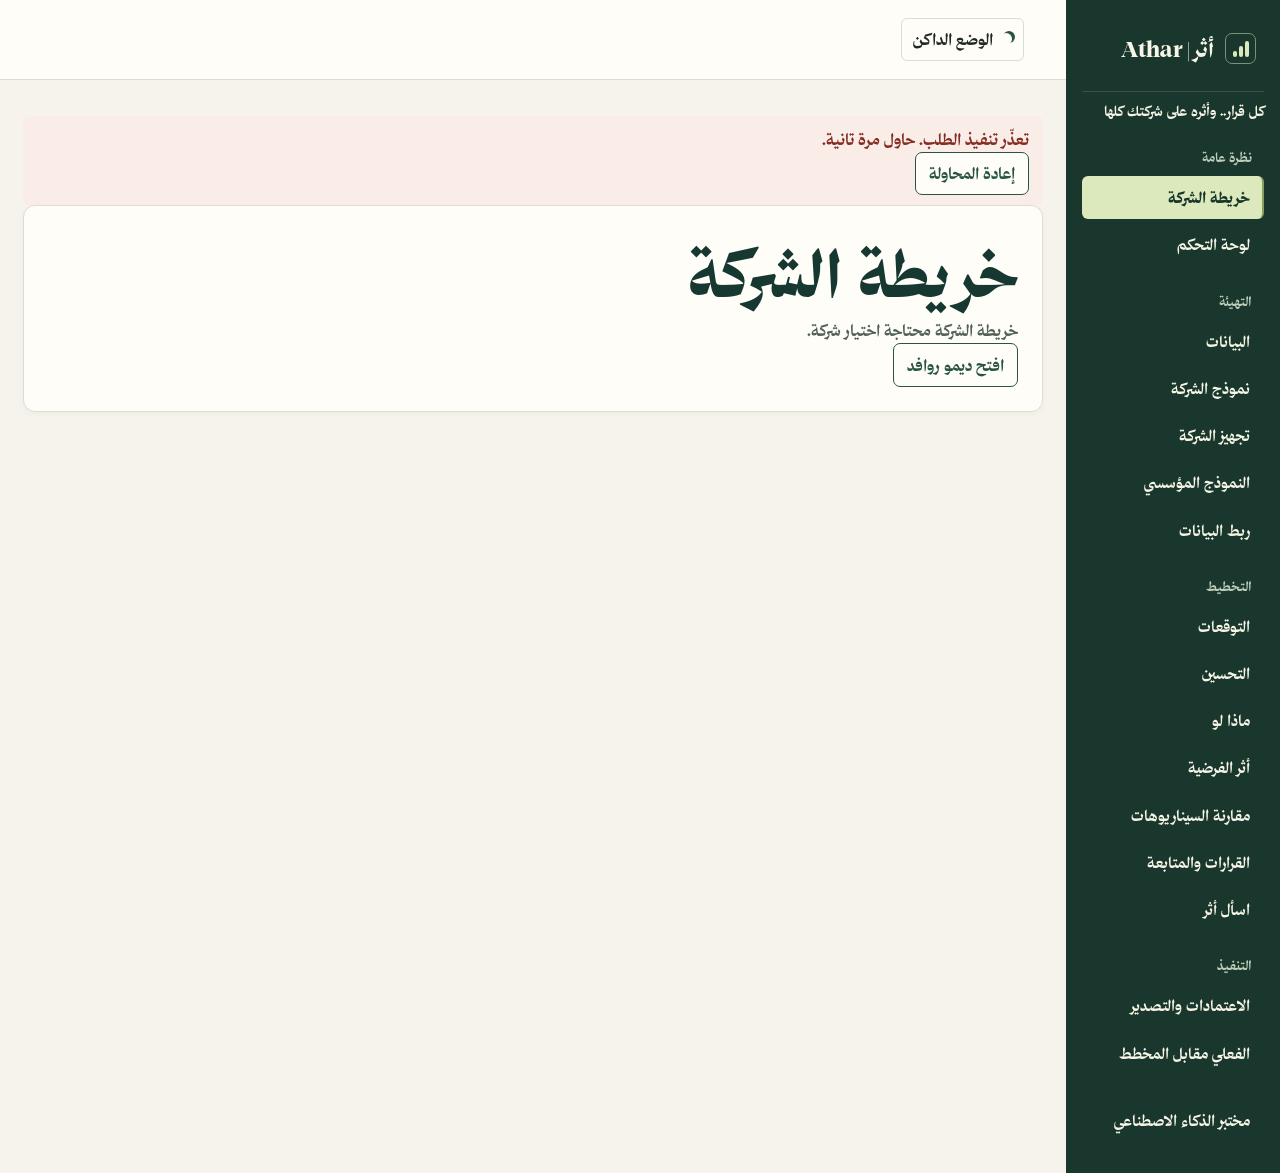
==== commit bf89aa3d: "fix(C): review fixes — stream C" ====
--- a/static/index.html
+++ b/static/index.html
@@ -76,7 +76,7 @@
 
     <div class="main-column">
         <header class="topbar">
-            <div class="company-control" x-show="$store.app.companies.length">
+            <div class="company-control" x-show="$store.app.companies.length && !($store.app.page === 'map' && $store.app.mapDemo)">
                 <label for="company">الشركة</label>
                 <select id="company" data-testid="company-switcher" :value="$store.app.companyId" @change="$store.app.switchCompany(Number($event.target.value))" :disabled="$store.app.loading">
                     <template x-for="company in $store.app.companies" :key="company.id">
@@ -96,8 +96,10 @@
             </button>
         </header>
 
-        <section class="athar-assistant" x-data="atharAssistant" x-show="$store.app.company && !$store.app.loading"
-                 x-effect="select($store.app.companyId, $store.app.assistantMapModel?.id, $store.app.assistantMapModel?.version)"
+        <section class="athar-assistant" x-data="atharAssistant"
+                 x-show="$store.app.company && !$store.app.loading && !($store.app.page === 'map' && $store.app.mapDemo)"
+                 x-effect="$store.app.page === 'map' && $store.app.mapDemo
+                     ? select(null) : select($store.app.companyId, $store.app.assistantMapModel?.id, $store.app.assistantMapModel?.version)"
                  x-html="markup" aria-labelledby="athar-assistant-title"></section>
 
         <main id="main" x-ref="main" tabindex="-1">
@@ -109,9 +111,15 @@
 
             <section class="living-map" data-testid="page-map" x-data="livingMapPage"
                      x-show="$store.app.page === 'map' && !$store.app.loading" x-cloak
-                     x-effect="activate($store.app.page, $store.app.companyId, $store.app.loading)">
+                     x-effect="activate($store.app.page, $store.app.companyId, $store.app.loading, $store.app.mapDemo)">
                 <p class="empty" role="status" x-show="busy === 'load' && !map">جارٍ تحميل خريطة الشركة…</p>
                 <p class="notice error" role="alert" x-show="error" x-text="error"></p>
+                <article class="card" x-show="emptyScope" data-testid="map-no-model">
+                    <h1 x-text="$store.app.company?.name || 'خريطة الشركة'"></h1>
+                    <p x-text="$store.app.company ? 'مفيش نموذج مؤسسي مرتبط بالشركة لسه.' : 'خريطة الشركة محتاجة اختيار شركة.'"></p>
+                    <a x-show="$store.app.company" href="#/enterprise">اربط نموذج بالشركة</a>
+                    <button class="button secondary" type="button" @click="toggleDemo()">افتح ديمو روافد</button>
+                </article>
                 <div x-html="markup"></div>
             </section>
 
@@ -539,6 +547,7 @@
                     </form>
                     <template x-if="result">
                         <div class="stack" data-testid="impact-result">
+                            <p x-text="enterpriseResultContext(result.context)"></p>
                             <p class="notice" x-show="result.onboarding">
                                 توقعات أسبوعية تقديرية. راجع جاهزية البيانات في <a href="#/onboarding">تجهيز الشركة</a>.
                             </p>
@@ -598,7 +607,7 @@
                                 <article class="card" x-show="result.charts.cash">
                                     <h2 x-text="result.onboarding ? 'الكاش المتوقع' : 'السيولة بعد التمويل'"></h2>
                                     <p x-text="result.onboarding ? 'الرصيد المتوقع بنهاية الأسبوع' : 'أقل رصيد في كل أسبوع'"></p>
-                                    <div class="chart"><canvas x-ref="cash" data-testid="chart-impact-cash" role="img" aria-label="أقل رصيد أسبوعي قبل وبعد الفرضية"></canvas></div>
+                                    <div class="chart"><canvas x-ref="cash" data-testid="chart-impact-cash" role="img" :aria-label="result.onboarding ? 'رصيد نهاية الأسبوع قبل وبعد الفرضية' : 'أقل رصيد أسبوعي قبل وبعد الفرضية'"></canvas></div>
                                 </article>
                             </div>
                             <article class="card">
@@ -676,6 +685,7 @@
                         </div>
                         <template x-if="comparison">
                             <div class="stack" data-testid="scenario-comparison">
+                                <p x-text="enterpriseResultContext(comparison.context)"></p>
                                 <div class="table-scroll" tabindex="0" role="region" aria-label="جدول مقارنة السيناريوهات">
                                     <table class="numeric-table">
                                         <thead><tr><th scope="col">المؤشر</th><th scope="col">الوحدة</th><th scope="col">خط الأساس</th>
@@ -736,6 +746,7 @@
                         </form>
                         <template x-if="tornado">
                             <div class="stack" data-testid="tornado-result">
+                                <p x-text="enterpriseResultContext(tornado.context)"></p>
                                 <div><h3><span x-text="tornado.metric.label + ' عند'"></span>
                                     <bdi dir="ltr" x-text="'±' + number(tornado.percent) + '%'"></bdi></h3>
                                     <p x-text="'خط الأساس ' + number(tornado.baseline) + ' ' + tornado.metric.unit"></p></div>
@@ -781,7 +792,7 @@
             </section>
 
             <section data-testid="page-connectors" x-show="$store.app.page === 'connectors'" x-data="connectorsPage"
-                     x-init="if ($store.app.page === 'connectors') load(); $watch('$store.app.page', page => { if (page === 'connectors') load() })">
+                     x-effect="activate($store.app.page, $store.app.companyId, $store.app.loading)">
                 <p class="empty" role="status" x-show="!markup && busy">جارٍ تحميل صفحة ربط البيانات…</p>
                 <div class="notice error" x-show="!markup && error"><p role="alert" x-text="error"></p>
                     <button class="button secondary" @click="load()">إعادة المحاولة</button>
@@ -1021,6 +1032,7 @@
                         <template x-for="(item, index) in messages" :key="index">
                             <article class="bubble" :class="item.role">
                                 <h3 x-text="item.role === 'user' ? 'أنت' : assistant.name"></h3><p dir="auto" x-text="item.content"></p>
+                                <small x-show="item.context" x-text="enterpriseResultContext(item.context)"></small>
                             </article>
                         </template>
                     </div>
--- a/static/css/living-map.css
+++ b/static/css/living-map.css
@@ -229,6 +229,7 @@
 .lm-kpi-list { display: grid; gap: 5px; }
 .lm-kpi-list article, .lm-recommendation { border: 1px solid var(--lm-border); background: var(--lm-card); border-radius: 8px; padding: 6px; }
 .lm-result-caption, .lm-kpi-v, .lm-chain small { font-size: .73rem; }
+.lm-kpi-head { flex-wrap: wrap; gap: 2px 7px; }
 .lm-kpi-v { justify-content: start; flex-wrap: wrap; color: var(--lm-dim); }
 .lm-kpi-v bdi { color: var(--lm-text); }
 .lm-bands { display: grid; grid-template-columns: repeat(3, minmax(0, 1fr)); margin: 4px 0 0; text-align: center; }
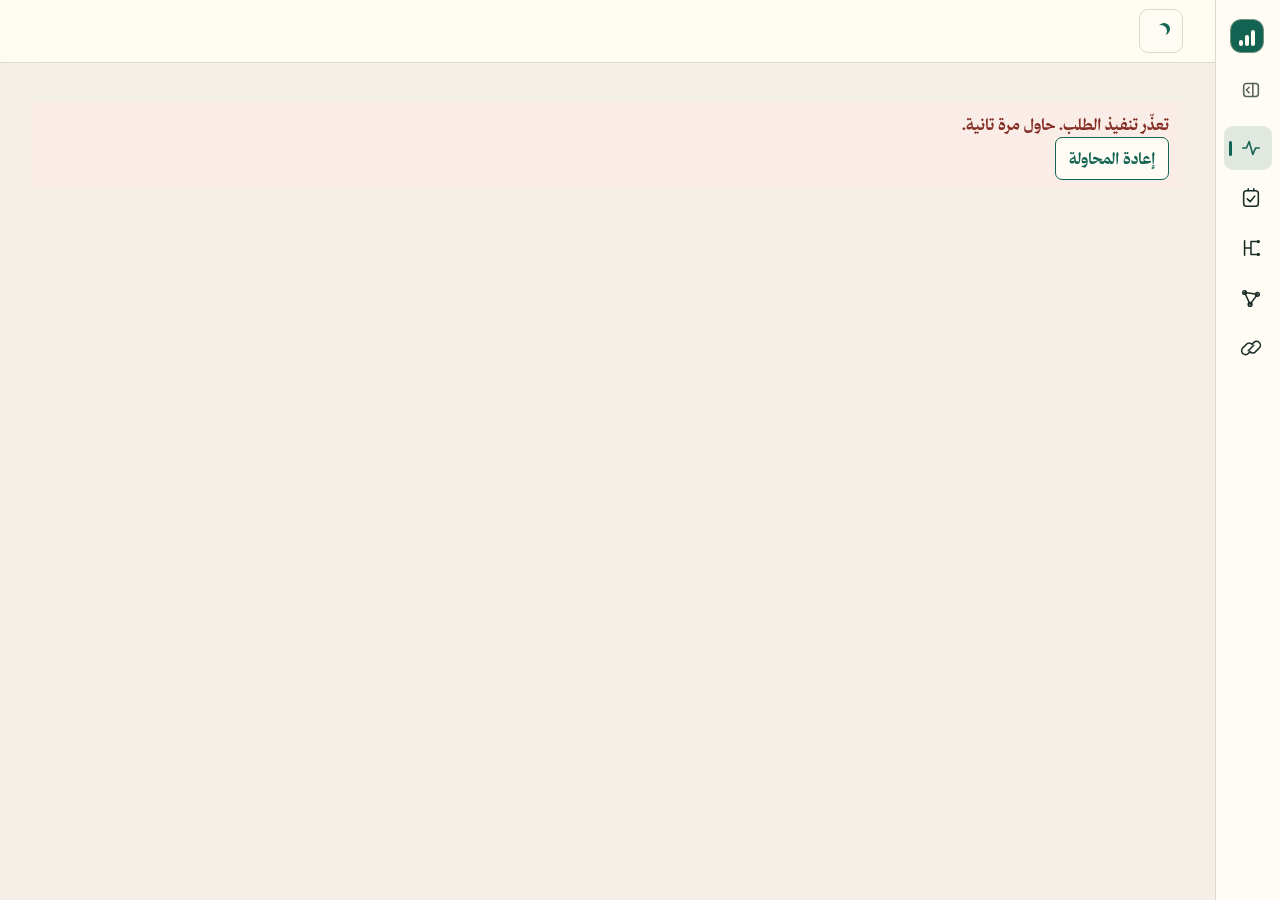
==== commit 3653285d: "ui(UI1): UI redesign — layer over ERP, charts, living-map focus" ====
--- a/static/index.html
+++ b/static/index.html
@@ -7,6 +7,7 @@
     <title>أثر | Athar</title>
     <link rel="stylesheet" href="/static/css/app.css">
     <link rel="stylesheet" href="/static/css/access.css">
+    <link rel="stylesheet" href="/static/css/solution-record.css">
     <link rel="stylesheet" href="/static/css/athar-assistant.css">
     <link rel="stylesheet" href="/static/css/onboarding.css">
     <link rel="stylesheet" href="/static/css/prescriptive.css">
@@ -14,6 +15,8 @@
     <link rel="stylesheet" href="/static/css/process-flow.css">
     <link rel="stylesheet" href="/static/css/map-briefing.css">
     <link rel="stylesheet" href="/static/css/executive.css">
+    <link rel="stylesheet" href="/static/css/production-decision.css">
+    <link rel="stylesheet" href="/static/css/workspace.css">
     <script defer src="/static/vendor/chart.umd.js"></script>
     <script defer src="/static/js/executive-motion.js"></script>
     <script defer src="/static/js/charts.js"></script>
@@ -27,9 +30,12 @@
     <script defer src="/static/js/pages/scenarios.js"></script>
     <script defer src="/static/js/pages/connectors.js"></script>
     <script defer src="/static/js/pages/prescriptive.js"></script>
+    <script defer src="/static/js/pages/now.js"></script>
     <script defer src="/static/js/pages/dashboard.js"></script>
     <script defer src="/static/js/pages/forecast.js"></script>
+    <script defer src="/static/js/pages/solution-record.js"></script>
     <script defer src="/static/js/pages/optimize.js"></script>
+    <script defer src="/static/js/pages/production-decision.js"></script>
     <script defer src="/static/js/pages/whatif.js"></script>
     <script defer src="/static/js/pages/chat.js"></script>
     <script defer src="/static/js/pages/approvals.js"></script>
@@ -44,63 +50,80 @@
 <body x-data x-cloak>
 <a class="skip-link" href="#main" @click.prevent="$refs.main.focus()">انتقل إلى المحتوى</a>
 <div class="workspace" :data-page="$store.app.page">
-    <aside class="sidebar" x-data="{ menuOpen: false }" :data-menu-open="String(menuOpen)"
+    <aside class="workspace-rail" x-data="{ menuOpen: false }" :data-menu-open="String(menuOpen)"
            @keydown.escape="if (menuOpen) { menuOpen = false; $refs.menuToggle.focus() }">
         <div class="sidebar-heading">
-            <a class="brand" href="#/map" @click="menuOpen = false">
-                <span class="brand-mark" aria-hidden="true"><i></i><i></i><i></i></span>
-                أثر | Athar
+            <a class="rail-brand" href="#/dashboard" aria-label="أثر | Athar" title="أثر">
+                <span class="brand-mark" aria-hidden="true"><i></i><i></i><i></i></span><strong>أثر</strong>
             </a>
-            <button class="menu-toggle" x-ref="menuToggle" type="button" aria-controls="workspace-nav"
-                    :aria-expanded="menuOpen" @click="menuOpen = !menuOpen">
-                <span aria-hidden="true">☰</span> القائمة
+            <button class="rail-toggle" x-ref="menuToggle" type="button" aria-controls="workspace-nav"
+                    aria-label="القائمة" :aria-expanded="menuOpen" @click="menuOpen = !menuOpen">
+                <svg aria-hidden="true" viewBox="0 0 24 24"><rect x="4" y="5" width="16" height="14" rx="3"/><path d="M14 5v14m-4-10-3 3 3 3"/></svg>
+                <span>القائمة</span>
             </button>
         </div>
-        <p class="brand-tagline">كل قرار.. وأثره على شركتك كلها</p>
-        <nav id="workspace-nav" aria-label="أقسام محرك القرارات"
-             @click="if (menuOpen && $event.target.closest('a')) { menuOpen = false; $refs.menuToggle.focus() }">
-            <template x-for="[group, title] in [['overview', 'نظرة عامة'], ['inputs', 'التهيئة'], ['analysis', 'التخطيط'], ['delivery', 'التنفيذ']]" :key="group">
-                <div class="nav-group" x-show="$store.app.visiblePages.some(item => item[2] === group)">
-                    <p x-text="title"></p>
-                    <template x-for="[key, label] in $store.app.visiblePages.filter(item => item[2] === group)" :key="key">
-                        <a :href="'#/' + key" :aria-current="$store.app.page === key ? 'page' : null" x-text="label"></a>
-                    </template>
-                </div>
-            </template>
-            <div class="nav-group">
-                <a :href="'/ai?company_id=' + ($store.app.companyId || '') + ($store.app.assistantMapModel ? '&amp;model_id=' + $store.app.assistantMapModel.id : '')">مختبر الذكاء الاصطناعي</a>
-                <a x-show="$store.app.user?.role === 'admin'" href="/department-owners">أصحاب البيانات</a>
-            </div>
+        <nav id="workspace-nav" aria-label="الأقسام الرئيسية"
+             @click="if (menuOpen) { menuOpen = false; $refs.menuToggle.focus() }">
+            <a href="#/dashboard" title="الآن" aria-label="الآن"
+               :aria-current="['dashboard'].includes($store.app.page) ? 'page' : null">
+                <svg aria-hidden="true" viewBox="0 0 24 24"><path d="M3 12h4l3-7 4 14 3-7h4"/></svg><span>الآن</span>
+            </a>
+            <a href="#/prescriptive" title="القرارات" aria-label="القرارات"
+               :aria-current="['prescriptive', 'approvals'].includes($store.app.page) ? 'page' : null">
+                <svg aria-hidden="true" viewBox="0 0 24 24"><rect x="4" y="4" width="16" height="17" rx="3"/><path d="m8 13 3 3 5-6M9 4V2m6 2V2"/></svg><span>القرارات</span>
+            </a>
+            <a href="#/scenarios" title="السيناريوهات" aria-label="السيناريوهات"
+               :aria-current="['scenarios', 'forecast', 'optimize', 'whatif', 'impact'].includes($store.app.page) ? 'page' : null">
+                <svg aria-hidden="true" viewBox="0 0 24 24"><path d="M5 4v16m0-8h7m0 0V5h7m-7 7v7h7"/><circle cx="20" cy="5" r="1"/><circle cx="20" cy="19" r="1"/></svg><span>السيناريوهات</span>
+            </a>
+            <a href="#/map" title="الخريطة الحية" aria-label="الخريطة الحية"
+               :aria-current="['map'].includes($store.app.page) ? 'page' : null">
+                <svg aria-hidden="true" viewBox="0 0 24 24"><path d="m5 6 14 2M5 6l6 13m8-11-8 11"/><circle cx="5" cy="6" r="2"/><circle cx="19" cy="8" r="2"/><circle cx="11" cy="19" r="2"/></svg><span>الخريطة الحية</span>
+            </a>
+            <a href="#/connectors" title="الربط" aria-label="الربط"
+               :aria-current="['connectors', 'data', 'actuals', 'onboarding', 'model', 'enterprise'].includes($store.app.page) ? 'page' : null">
+                <svg aria-hidden="true" viewBox="0 0 24 24"><path d="m9 15 6-6m-4 7-2 2a4 4 0 0 1-6-6l4-4a4 4 0 0 1 6 0m0 0 2-2a4 4 0 0 1 6 6l-4 4a4 4 0 0 1-6 0"/></svg><span>الربط</span>
+            </a>
         </nav>
     </aside>
 
     <div class="main-column">
-        <header class="topbar">
-            <div class="company-control" x-show="$store.app.companies.length && !($store.app.page === 'map' && $store.app.mapDemo)">
-                <label for="company">الشركة</label>
-                <select id="company" data-testid="company-switcher" :value="$store.app.companyId" @change="$store.app.switchCompany(Number($event.target.value))" :disabled="$store.app.loading">
-                    <template x-for="company in $store.app.companies" :key="company.id">
-                        <option :value="company.id" :selected="company.id === $store.app.companyId" x-text="company.name"></option>
-                    </template>
-                </select>
-            </div>
-            <div class="account-controls" x-show="$store.app.user">
-                <bdi x-text="$store.app.user?.username"></bdi>
-                <a class="button secondary" x-show="$store.app.user?.role === 'admin'" href="/users">المستخدمين</a>
-                <button class="button secondary" type="button" @click="$store.app.logout()">خروج</button>
-            </div>
-            <button class="theme-button" type="button" data-testid="theme-toggle" @click="$store.app.toggleTheme()"
-                    :aria-pressed="$store.app.theme === 'dark'" aria-label="الوضع الداكن">
-                <span class="theme-icon" aria-hidden="true"></span>
-                <span class="theme-caption" aria-hidden="true" x-text="$store.app.theme === 'dark' ? 'الوضع الفاتح' : 'الوضع الداكن'"></span>
-            </button>
-        </header>
-
-        <section class="athar-assistant" x-data="atharAssistant"
-                 x-show="$store.app.company && !$store.app.loading && !($store.app.page === 'map' && $store.app.mapDemo)"
-                 x-effect="$store.app.page === 'map' && $store.app.mapDemo
-                     ? select(null) : select($store.app.companyId, $store.app.assistantMapModel?.id, $store.app.assistantMapModel?.version)"
-                 x-html="markup" aria-labelledby="athar-assistant-title"></section>
+        <div class="workspace-header">
+            <header class="topbar">
+                <div class="company-control" x-show="$store.app.companies.length && !($store.app.page === 'map' && $store.app.mapDemo)">
+                    <label for="company">الشركة</label>
+                    <select id="company" data-testid="company-switcher" :value="$store.app.companyId" @change="$store.app.switchCompany(Number($event.target.value))" :disabled="$store.app.loading">
+                        <template x-for="company in $store.app.companies" :key="company.id">
+                            <option :value="company.id" :selected="company.id === $store.app.companyId" x-text="company.name"></option>
+                        </template>
+                    </select>
+                </div>
+                <div class="workspace-controls">
+                    <button class="theme-button" type="button" data-testid="theme-toggle" @click="$store.app.toggleTheme()"
+                            :aria-pressed="$store.app.theme === 'dark'" :aria-label="$store.app.theme === 'dark' ? 'الوضع الفاتح' : 'الوضع الداكن'">
+                        <span class="theme-icon" aria-hidden="true"></span>
+                    </button>
+                    <details class="workspace-settings" x-data @keydown.escape.prevent="$el.open = false; $refs.settings.focus()"
+                             @click.outside="$el.open = false" x-show="$store.app.user">
+                        <summary class="workspace-icon-button" x-ref="settings" aria-label="الإعدادات" title="الإعدادات">
+                            <svg aria-hidden="true" viewBox="0 0 24 24"><circle cx="12" cy="12" r="3"/><path d="m10 3-.6 2.3-2 .9-2.1-1.1L3 7.5l1.2 2.1-.8 2.1L1 12.5l.6 3.3 2.6.2 1.4 1.6-.3 2.5 3.1 1.3 1.5-2 2.2.1 1.5 2 3-1.3-.2-2.4 1.5-1.6 2.5-.2.6-3.3-2.4-.9-.8-2 1.2-2.2-2.3-2.4-2.1 1.1-2-.9-.6-2.3z" transform="translate(1)"/></svg>
+                        </summary>
+                        <div class="settings-popover" @click="if ($event.target.closest('a')) $event.currentTarget.closest('details').open = false">
+                            <bdi x-text="$store.app.user?.username"></bdi>
+                            <a x-show="$store.app.user?.role === 'admin'" href="/users">المستخدمين</a>
+                            <a x-show="$store.app.user?.role === 'admin'" href="/department-owners">أصحاب البيانات</a>
+                            <a :href="'/ai?company_id=' + ($store.app.companyId || '') + ($store.app.assistantMapModel ? '&amp;model_id=' + $store.app.assistantMapModel.id : '')">مختبر الذكاء الاصطناعي</a>
+                            <button type="button" @click="$store.app.logout()">خروج</button>
+                        </div>
+                    </details>
+                </div>
+            </header>
+            <section class="athar-assistant" x-data="atharAssistant"
+                     x-show="$store.app.company && !$store.app.loading"
+                     x-effect="select($store.app.companyId, $store.app.assistantMapModel?.id, $store.app.assistantMapModel?.version, $store.app.page === 'map' && $store.app.mapDemo)"
+                     @keydown.window="focusOnShortcut($event)"
+                     x-html="markup" aria-labelledby="athar-assistant-title"></section>
+        </div>
 
         <main id="main" x-ref="main" tabindex="-1">
             <p class="empty" role="status" x-show="$store.app.loading">جارٍ تحميل مساحة العمل…</p>
@@ -109,9 +132,16 @@
             </div>
             <div class="toast notice error" role="alert" x-show="$store.app.toast" x-text="$store.app.toast"></div>
 
+            <nav class="workspace-tools" aria-label="أدوات القسم" x-show="$store.app.sectionTools.length">
+                <template x-for="[key, label] in $store.app.sectionTools" :key="key">
+                    <a :href="'#/' + key" :aria-current="$store.app.page === key ? 'page' : null" x-text="label"></a>
+                </template>
+            </nav>
+
             <section class="living-map" data-testid="page-map" x-data="livingMapPage"
                      x-show="$store.app.page === 'map' && !$store.app.loading" x-cloak
-                     x-effect="activate($store.app.page, $store.app.companyId, $store.app.loading, $store.app.mapDemo)">
+                     x-effect="activate($store.app.page, $store.app.companyId, $store.app.loading, $store.app.mapDemo);
+                               consumeFocus($store.app.entityFocus, map, busy)">
                 <p class="empty" role="status" x-show="busy === 'load' && !map">جارٍ تحميل خريطة الشركة…</p>
                 <p class="notice error" role="alert" x-show="error" x-text="error"></p>
                 <article class="card" x-show="emptyScope" data-testid="map-no-model">
@@ -125,39 +155,10 @@
 
             <section data-testid="page-dashboard" x-show="$store.app.company && $store.app.page === 'dashboard'" x-data="dashboardPage"
                      x-effect="activate($store.app.page, $store.app.companyId)">
-                <header class="page-title">
-                    <div><p class="context" x-text="$store.app.templates[template]?.name_ar"></p><h1>لوحة التحكم</h1><p>تابع أثر التحسين على التكلفة والتشغيل والسيولة.</p></div>
-                </header>
-                <p class="empty" role="status" x-show="busy === 'load'">جارٍ تحميل الصفحة…</p>
+                <div x-data="nowPage" x-effect="activate($store.app.page, $store.app.companyId)" x-html="markup"></div>
                 <p class="notice error page-feedback" role="alert" x-show="error" x-text="error"></p>
-                <p class="notice success page-feedback" role="status" x-show="message" x-text="message"></p>
                 <p class="notice page-feedback" x-show="outOfDate">التشغيل المعروض مبني على مجموعة بيانات سابقة. شغّل التحسين لتقييم البيانات النشطة.</p>
-                <div class="empty" x-show="!busy && !error && !run">
-                    <h2>لسه مفيش خطة للشركة</h2><p>شغّل التحسين عشان تظهر هنا مؤشرات الخطة والجدول والسيولة.</p>
-                    <a class="button primary" href="#/optimize">افتح التحسين</a>
-                </div>
-                <div class="stack" x-show="run">
-                    <div class="kpi-grid executive-grid">
-                        <template x-for="item in kpis" :key="item.key">
-                            <article class="card kpi" :data-tone="kpiChange(item).tone">
-                                <h3 x-text="item.label"></h3>
-                                <div class="kpi-value"><bdi x-effect="animateValue($el, item.after)"></bdi> <small x-text="item.unit"></small></div>
-                                <div class="kpi-detail"><span>مرجعي <bdi x-text="number(item.before)"></bdi></span>
-                                    <span class="executive-delta"><span aria-hidden="true" x-text="kpiChange(item).arrow"></span>
-                                        <bdi x-text="kpiChange(item).text"></bdi></span></div>
-                            </article>
-                        </template>
-                    </div>
-                    <div class="executive-actions">
-                        <div :data-tone="planSignal.urgent ? 'critical' : 'idle'">
-                            <h2>أهم تنبيه</h2><p x-text="planSignal.text"></p>
-                        </div>
-                        <div>
-                            <h2>التوصية والخطوة الجاية</h2>
-                            <p><span x-text="outOfDate || !dataset ? 'راجع البيانات وشغّل التحسين.' : 'راجع أثر الخطة قبل اعتمادها.'"></span>
-                                <a href="#/optimize">افتح التحسين</a></p>
-                        </div>
-                    </div>
+                <div class="stack now-operating-plan" x-show="run">
                     <div class="snapshot">
                         <div class="snapshot-info"><h2>آخر تشغيل للتحسين</h2>
                             <p x-text="'التشغيل ' + number(run?.id) + ' · ' + timestamp(run?.created_at)"></p></div>
@@ -167,7 +168,7 @@
                     <div class="stack" x-show="dataset">
                         <article class="card" x-show="template === 'contracting'">
                             <div class="card-heading"><div><h2>الجدول الزمني للمشروعات</h2>
-                                <p>كل شريط يوضح بداية نشاط ونهايته في الخطة المحسّنة.</p></div>
+                                <p>كل شريط يوضح بداية نشاط ونهايته في الخطة المحسّنة.</p><small x-text="planChartSource"></small></div>
                                 <span class="chart-key"><i></i> موعد تسليم المشروع</span>
                             </div>
                             <div class="chart-scroll">
@@ -177,7 +178,7 @@
                             </div>
                         </article>
                         <article class="card" x-show="template === 'production'">
-                            <div class="card-heading"><div><h2>جدول خطوط الإنتاج</h2><p>لون الخلية يحدد المنتج. المساحات الفارغة أيام من غير إنتاج مجدول.</p></div></div>
+                            <div class="card-heading"><div><h2>جدول خطوط الإنتاج</h2><p>لون الخلية يحدد المنتج. المساحات الفارغة أيام من غير إنتاج مجدول.</p><small x-text="planChartSource"></small></div></div>
                             <p class="empty" x-show="!run?.result.optimized?.plan?.schedule?.length">مفيش إنتاج مجدول في الخطة دي.</p>
                             <div class="chart-scroll" x-show="run?.result.optimized?.plan?.schedule?.length">
                                 <div class="chart production-plan" :style="'height:' + Math.max(180, (dataset?.lines?.length ?? 0) * 46 + 100) + 'px'">
@@ -186,7 +187,7 @@
                             </div>
                         </article>
                         <article class="card">
-                            <div class="card-heading"><div><h2>مسار السيولة</h2><p>الرصيد النقدي التراكمي للخطة المرجعية والمحسّنة.</p></div></div>
+                            <div class="card-heading"><div><h2>مسار السيولة</h2><p>الرصيد النقدي التراكمي للخطة المرجعية والمحسّنة.</p><small x-text="planChartSource"></small></div></div>
                             <div class="chart"><canvas data-testid="chart-cash" x-ref="cash" role="img" aria-label="الرصيد النقدي التراكمي عبر زمن الخطة"></canvas></div>
                         </article>
                     </div>
@@ -526,6 +527,12 @@
                             </template>
                         </fieldset>
                         <div class="actions" x-show="drivers.length">
+                            <label>مدة الإسقاط المالي
+                                <select x-model.number="weeks" :disabled="!!busy">
+                                    <option value="1">أسبوع</option><option value="13">13 أسبوع</option>
+                                    <option value="52">52 أسبوع</option><option value="104">104 أسبوع</option>
+                                </select>
+                            </label>
                             <button class="button primary" type="submit" :disabled="!!busy" data-testid="impact-run"
                                     x-text="busy === 'run' ? 'جارٍ حساب الأثر…' : 'احسب الأثر'"></button>
                             <button class="button secondary" type="button" @click="add()"
@@ -549,7 +556,7 @@
                         <div class="stack" data-testid="impact-result">
                             <p x-text="enterpriseResultContext(result.context)"></p>
                             <p class="notice" x-show="result.onboarding">
-                                توقعات أسبوعية تقديرية. راجع جاهزية البيانات في <a href="#/onboarding">تجهيز الشركة</a>.
+                                الحساب بيبدأ من أحدث مدخلات أسبوعية متاحة. راجع جاهزية البيانات في <a href="#/onboarding">تجهيز الشركة</a>.
                             </p>
                             <p role="status" x-text="number(result.simulation.n) + ' محاكاة · ' + number(ranked.length) + ' عنصر متأثر'"></p>
                             <article class="card">
@@ -601,7 +608,7 @@
                             </article>
                             <div class="impact-charts" x-show="result.charts.pnl.length || result.charts.cash">
                                 <article class="card" x-show="result.charts.pnl.length">
-                                    <h2>الأرباح والخسائر</h2>
+                                    <h2>الأرباح والخسائر التراكمية</h2>
                                     <div class="chart"><canvas x-ref="pnl" data-testid="chart-impact-pnl" role="img" aria-label="الأرباح والخسائر قبل وبعد الفرضية"></canvas></div>
                                 </article>
                                 <article class="card" x-show="result.charts.cash">
@@ -648,13 +655,13 @@
             <section data-testid="page-scenarios" x-show="$store.app.page === 'scenarios'" x-data="scenariosPage"
                      x-init="if ($store.app.page === 'scenarios') load(); $watch('$store.app.page', page => { if (page === 'scenarios') load() })">
                 <header class="page-title">
-                    <div><h1>مقارنة السيناريوهات</h1><p>قارن الفرضيات المحفوظة واختبر حساسية المؤشرات.</p></div>
+                    <div><h1>السيناريوهات</h1><p>قارن الفرضيات المحفوظة واختبر حساسية المؤشرات.</p></div>
                     <a class="button secondary" href="#/impact">جهّز سيناريو</a>
                 </header>
                 <p class="notice error page-feedback" role="alert" x-show="error" x-text="error"></p>
                 <p role="status" class="page-feedback" x-show="busy === 'load'">جارٍ تحميل السيناريوهات والمدخلات…</p>
                 <div class="stack">
-                    <div class="card">
+                    <div class="card scenario-scope-panel">
                         <label class="enterprise-select">النموذج والإصدار
                             <select x-model="scope" @change="perform('load', () => loadDrivers())" :disabled="!!busy" data-testid="scenario-scope">
                                 <template x-for="[key, label] in Object.entries(scopes)" :key="key">
@@ -662,11 +669,17 @@
                                 </template>
                             </select>
                         </label>
+                        <label class="enterprise-select">أفق المقارنة والحساسية
+                            <select x-model.number="weeks" :disabled="!!busy" data-testid="scenario-weeks">
+                                <option value="1">أسبوع</option><option value="13">13 أسبوع</option>
+                                <option value="52">52 أسبوع</option><option value="104">104 أسبوع</option>
+                            </select>
+                        </label>
                     </div>
                     <article class="card stack">
                         <div><h2>المقارنة جنب بعض</h2><p>اختار من 2 لـ4 سيناريوهات من نفس الإصدار.</p></div>
                         <p x-show="!busy && available.length < 2">احفظ سيناريوهين على الأقل من صفحة أثر الفرضية.</p>
-                        <fieldset class="scenario-options" :disabled="!!busy" x-show="available.length">
+                        <fieldset class="scenario-options scenario-saved" :disabled="!!busy" x-show="available.length">
                             <legend>السيناريوهات المحفوظة</legend>
                             <template x-for="row in available" :key="row.id">
                                 <label>
@@ -684,7 +697,7 @@
                                     @click="compare()" x-text="busy === 'compare' ? 'جارٍ حساب المقارنة…' : 'قارن السيناريوهات'"></button>
                         </div>
                         <template x-if="comparison">
-                            <div class="stack" data-testid="scenario-comparison">
+                            <div class="stack scenario-comparison" data-testid="scenario-comparison">
                                 <p x-text="enterpriseResultContext(comparison.context)"></p>
                                 <div class="table-scroll" tabindex="0" role="region" aria-label="جدول مقارنة السيناريوهات">
                                     <table class="numeric-table">
@@ -696,9 +709,9 @@
                                         <tbody>
                                             <template x-for="[key, metric] in Object.entries(comparison.kpis)" :key="key">
                                                 <tr><th scope="row" x-text="metric.label"></th><td x-text="metric.unit"></td>
-                                                    <td><bdi x-text="number(comparison.baseline[key])"></bdi></td>
+                                                    <td><bdi x-effect="animateValue($el, comparison.baseline[key])"></bdi></td>
                                                     <template x-for="row in comparison.scenarios" :key="row.id">
-                                                        <td><bdi x-text="number(row.kpis[key])"></bdi></td>
+                                                        <td><bdi x-effect="animateValue($el, row.kpis[key])"></bdi></td>
                                                     </template>
                                                 </tr>
                                             </template>
@@ -784,11 +797,16 @@
             <section data-testid="page-prescriptive" x-show="$store.app.company && $store.app.page === 'prescriptive'"
                      x-data="prescriptivePage" x-effect="activate($store.app.page, $store.app.companyId)"
                      @focus.window="if (activeTab === 'monitor') perform('refresh', refresh)">
-                <header class="page-title"><div><h1>القرارات والمتابعة</h1></div></header>
+                <header class="page-title"><div><h1>القرارات</h1><p>راجع أثر القرار واعتماده ونتيجته الفعلية.</p></div></header>
+                <div x-data="nowPage" x-effect="activate($store.app.page, $store.app.companyId, 'prescriptive')"
+                     @decisions-changed.window="if ($store.app.page === 'prescriptive') refreshDecisions()">
+                    <p class="notice error" role="alert" x-show="error" x-text="error"></p>
+                    <div x-html="decisionMarkup"></div>
+                </div>
                 <p class="empty" role="status" x-show="busy === 'load'">جارٍ تحميل الصفحة…</p>
                 <p class="notice error page-feedback" role="alert" x-show="error" x-text="error"></p>
                 <p class="notice success page-feedback" role="status" x-show="message" x-text="message"></p>
-                <div x-html="markup"></div>
+                <div id="decision-workflow" x-html="markup"></div>
             </section>
 
             <section data-testid="page-connectors" x-show="$store.app.page === 'connectors'" x-data="connectorsPage"
@@ -864,9 +882,117 @@
                      x-effect="activate($store.app.page, $store.app.companyId)">
                 <header class="page-title">
                     <div><h1>التحسين</h1><p>قارِن الخطة المرجعية بالخطة المحسّنة بناءً على القيود وأوزان الأهداف.</p></div>
-                    <button class="button primary" data-testid="run-optimize" :disabled="!!busy || !$store.app.company?.active_dataset_id"
-                        @click="optimize()" x-text="busy === 'solve' ? 'جارٍ حل النموذج…' : 'شغّل التحسين'"></button>
+                    <div class="actions">
+                        <button class="button primary" data-testid="run-optimize" :disabled="!!busy || !$store.app.company?.active_dataset_id"
+                            @click="optimize()" x-text="busy === 'solve' ? 'جارٍ حل النموذج…' : 'شغّل التحسين'"></button>
+                        <button class="button secondary" data-testid="forecast-optimize"
+                            :disabled="!!busy || !$store.app.company?.active_dataset_id" @click="optimize({ forecast: true })">جرّب توقع جديد</button>
+                        <button class="button secondary" data-testid="replan-optimize" x-show="run?.optimized?.kpis?.credit_ok && !contract"
+                            :disabled="!!busy || !$store.app.company?.active_dataset_id" @click="optimize({ replan: true })">أعد التخطيط بالخطة السابقة</button>
+                    </div>
                 </header>
+                <article class="card decision-loop stack" data-testid="production-decision" x-show="template === 'production'"
+                         x-data="productionDecision" x-effect="activate($store.app.page, $store.app.companyId)">
+                    <header class="decision-heading">
+                        <div>
+                            <h2>خطط الإنتاج تحت عدم اليقين</h2>
+                            <p>بنثبّت الطلبات المؤكدة ونختبر طلب تقديري إضافي بيتغيّر عبر الأسابيع.</p>
+                        </div>
+                        <div class="decision-actions">
+                            <label><input type="checkbox" x-model="rolling"> جرّب إعادة التخطيط أسبوعيًا</label>
+                            <button class="button secondary" data-testid="run-production-decision"
+                                    :disabled="!!busy || !$store.app.company?.active_dataset_id"
+                                    @click="runExperiment()" x-text="busy === 'experiment' ? 'جاري تقييم الخطط…' : 'قيّم البدائل'"></button>
+                        </div>
+                    </header>
+                    <p class="notice error" role="alert" x-show="error" x-text="error"></p>
+                    <template x-if="result">
+                        <div class="stack" data-testid="production-decision-result">
+                            <p class="notice" x-show="result.dataset_id !== $store.app.company?.active_dataset_id">النتيجة تخص مجموعة بيانات سابقة.</p>
+                            <div class="decision-recommendation">
+                                <h3 x-text="selected ? 'الخطة المختارة · ' + label(selected.id) : 'مفيش بديل عدّى قواعد التشغيل'"></h3>
+                                <p x-show="selected">أقل درجة بين الخطط المؤهلة، بحساب متوسط الكلفة وخسائر الذيل في الكلفة والخدمة والسيولة.</p>
+                                <p x-text="'متوسط أسوأ ' + percent(1 - result.policy.alpha) + ' من النتائج (CVaR) · '
+                                    + number(result.scenario_set.full_count) + ' سيناريو مترابط على '
+                                    + number(result.settings.horizon_days) + ' يوم · '
+                                    + (result.comparison.same_selection ? 'العينة المختصرة اختارت نفس الخطة' :
+                                      'العينة المختصرة اختارت ' + label(result.comparison.reduced_selected_id))"></p>
+                            </div>
+                            <div>
+                                <h3>الخطط المرشحة</h3>
+                                <div class="table-scroll" tabindex="0" aria-label="متوسط وذيل نتائج الخطط">
+                                    <table class="numeric-table decision-table">
+                                        <thead><tr><th scope="col">الخطة</th><th scope="col">الكلفة<br>ريال</th><th scope="col">الطلب المتأخر أو غير المشحون<br>٪</th>
+                                            <th scope="col">أقصى سحب ائتماني<br>ريال</th><th scope="col">الجدوى عبر السيناريوهات</th></tr></thead>
+                                        <tbody><template x-for="row in result.candidates" :key="row.id">
+                                            <tr :class="{'decision-selected': row.id === result.selected_id}">
+                                                <th scope="row"><button class="decision-link" type="button" @click="activeCandidate = row.id"
+                                                      x-text="label(row.id)" :aria-pressed="activeCandidate === row.id"></button>
+                                                    <small x-text="status(row.solver.status) + ' · ' + number(row.solver.wall_s) + ' ثانية'"></small></th>
+                                                <template x-for="metric in ['cost_sar', 'service_loss_pct', 'peak_credit_sar']" :key="metric">
+                                                    <td><bdi x-text="number(row.assessment.mean[metric])"></bdi>
+                                                        <small>الذيل <bdi x-text="number(row.assessment.cvar[metric])"></bdi></small></td>
+                                                </template>
+                                                <td><span x-text="row.assessment.eligible ? 'مؤهلة' : row.assessment.failed_rules.map(rule).join('، ')"></span>
+                                                    <small x-text="'احتمال تجاوز الائتمان ' + percent(row.assessment.breaches.credit.probability)"></small>
+                                                    <small x-show="row.assessment.breaches.credit.max_excess > 0"
+                                                        x-text="'أكبر تجاوز ' + number(row.assessment.breaches.credit.max_excess) + ' ريال'"></small></td>
+                                            </tr>
+                                        </template></tbody>
+                                    </table>
+                                </div>
+                                <template x-for="row in result.candidates" :key="row.id">
+                                    <details class="decision-details" x-show="activeCandidate === row.id">
+                                        <summary x-text="'تفاصيل ' + label(row.id)"></summary>
+                                        <p x-text="number(row.plan.schedule.length) + ' تشغيلات إنتاج · ' + number(row.plan.shipments.length) + ' شحنات مخططة'"></p>
+                                        <ul><template x-for="slot in row.plan.schedule" :key="slot.line + ':' + slot.day">
+                                            <li><bdi x-text="slot.line + ' / ' + slot.sku"></bdi> · يوم <bdi x-text="number(slot.day)"></bdi> · <bdi x-text="number(slot.qty)"></bdi> وحدة</li>
+                                        </template></ul>
+                                    </details>
+                                </template>
+                            </div>
+                            <div>
+                                <h3>ثمن المفاضلة لكل إدارة</h3>
+                                <p x-show="result.frontier.length" x-text="'الفروق قدام ' + label(result.reference_id) + '. البدائل دي على جبهة الخطط المؤهلة اللي اتولّدت في المهلة.'"></p>
+                                <p x-show="!result.frontier.length">مفيش نقاط مؤهلة للمفاضلة.</p>
+                                <div class="table-scroll" x-show="result.frontier.length" tabindex="0" aria-label="ثمن المفاضلة حسب الإدارة">
+                                    <table class="numeric-table decision-table">
+                                        <thead><tr><th scope="col">البديل</th><th scope="col">الإدارة العليا<br>الكلفة · ريال</th>
+                                            <th scope="col">المبيعات<br>الخدمة · نقطة مئوية</th><th scope="col">المالية<br>السحب · ريال</th>
+                                            <th scope="col">التشغيل<br>التخزين والتبديل · ريال</th></tr></thead>
+                                        <tbody><template x-for="point in result.frontier" :key="point.candidate_id">
+                                            <tr><th scope="row" x-text="label(point.candidate_id)"></th>
+                                                <td><bdi x-text="signed(point.department_deltas.leadership.cost_sar)"></bdi></td>
+                                                <td><bdi x-text="signed(point.department_deltas.sales.on_time_service_pp)"></bdi></td>
+                                                <td><bdi x-text="signed(point.department_deltas.finance.peak_credit_sar)"></bdi></td>
+                                                <td><bdi x-text="signed(point.department_deltas.operations.holding_and_setup_sar)"></bdi></td></tr>
+                                        </template></tbody>
+                                    </table>
+                                </div>
+                            </div>
+                            <template x-if="result.rolling">
+                                <div data-testid="decision-rolling">
+                                    <h3>إعادة التخطيط بعد تثبيت الوردية الأولى</h3>
+                                    <p x-text="stageStatus(result.rolling.status) + ' · تجربة على مسار طلب اصطناعي'"></p>
+                                    <p x-text="'اتثبّت ' + number(result.rolling.first_shift.schedule.length) + ' تشغيل إنتاج و'
+                                        + number(result.rolling.first_shift.shipments.length) + ' شحنة في أول وردية.'"></p>
+                                    <ul><template x-for="stage in result.rolling.stages" :key="stage.day">
+                                        <li><span x-text="'يوم ' + number(stage.day) + ' · ' + status(stage.solver.status)"></span>
+                                            <span x-show="stage.ledger_verified" x-text="' · المخزون والكاش اتراجعوا · رصيد الإغلاق ' + number(stage.closing?.cash_sar) + ' ريال'"></span></li>
+                                    </template></ul>
+                                    <p x-show="result.rolling.metrics" x-text="'الكلفة بعد إعادة التخطيط '
+                                        + number(result.rolling.metrics?.cost_sar) + ' ريال مقابل '
+                                        + number(result.rolling.fixed_plan_metrics?.cost_sar) + ' ريال للخطة الثابتة على نفس الطلب.'"></p>
+                                    <p x-show="result.rolling.metrics" x-text="'الخدمة في الموعد '
+                                        + percent(1 - (result.rolling.metrics?.service_loss_pct ?? 0) / 100) + ' مقابل '
+                                        + percent(1 - (result.rolling.fixed_plan_metrics?.service_loss_pct ?? 0) / 100)
+                                        + ' · أقصى سحب ائتماني ' + number(result.rolling.metrics?.peak_credit_sar)
+                                        + ' مقابل ' + number(result.rolling.fixed_plan_metrics?.peak_credit_sar) + ' ريال.'"></p>
+                                </div>
+                            </template>
+                        </div>
+                    </template>
+                </article>
                 <p class="empty" role="status" x-show="busy === 'load'">جارٍ تحميل الصفحة…</p>
                 <p class="notice error page-feedback" role="alert" x-show="error" x-text="error"></p>
                 <p class="notice success page-feedback" role="status" x-show="message" x-text="message"></p>
@@ -875,14 +1001,66 @@
                 </div>
                 <p class="notice page-feedback" x-show="run && datasetId !== $store.app.company?.active_dataset_id">النتيجة المعروضة من مجموعة بيانات سابقة.</p>
                 <div class="stack" x-show="run">
+                    <article class="card" x-show="contract" data-testid="decision-contract">
+                        <h2>لقطة التوقع والقرار</h2>
+                        <p>التشغيل للمراجعة التجريبية فقط.</p>
+                        <p x-show="contract"><bdi x-text="'#' + number(contract?.forecast_id)"></bdi>
+                            <span>توقع مثبت · وقت القطع</span>
+                            <bdi x-text="contract?.cutoff_at?.slice(0, 16).replace('T', ' ')"></bdi> <bdi>UTC</bdi></p>
+                        <p>بصمة المدخلات <bdi x-text="contract?.input_fingerprint?.slice(0, 16)" :title="contract?.input_fingerprint"></bdi></p>
+                        <button class="button secondary" data-testid="replay-optimize" :disabled="!!busy"
+                            @click="optimize({ replay: true })">أعد تشغيل اللقطة</button>
+                        <div class="table-scroll" x-show="demandTargets.length" tabindex="0" aria-label="جدول الطلب والمخزون المتوقع">
+                            <table class="numeric-table" aria-label="الطلب والمخزون المتوقع">
+                                <thead><tr><th scope="col">المنتج</th><th scope="col">آخر يوم</th><th scope="col">طلب مؤكد</th>
+                                    <th scope="col">إجمالي متوقع</th><th scope="col">طلب غير محجوز</th><th scope="col">عجز المخزون</th></tr></thead>
+                                <tbody><template x-for="row in demandTargets" :key="row.sku + '-' + row.end_day">
+                                    <tr><th scope="row" x-text="row.sku"></th><td x-text="number(row.end_day + 1)"></td>
+                                        <td x-text="number(row.confirmed_units)"></td><td x-text="number(row.expected_total_units)"></td>
+                                        <td x-text="number(row.unbooked_units)"></td><td x-text="number(row.shortfall_units)"></td></tr>
+                                </template></tbody>
+                            </table>
+                        </div>
+                    </article>
                     <p class="notice error page-feedback" role="status" x-show="run?.optimized?.kpis?.credit_ok === false">
                         الخطة المحسّنة بتتجاوز حد الائتمان. راجع قيمة التجاوز قبل اعتمادها.
                     </p>
+                    <details class="card solution-record" data-testid="solution-record" x-data="solutionRecordPanel(() => run?.solution_record)" x-show="record" open>
+                        <summary><strong>سجل الحل</strong>
+                            <span class="status" :class="{error: !verdict?.eligible}" x-text="eligibilityLabel(verdict)"></span>
+                        </summary>
+                        <p class="spaced" x-show="!verdict?.eligible" x-text="eligibilityText(verdict)"></p>
+                        <p class="spaced" x-show="record?.baseline.has_candidate && !record?.baseline.eligible"
+                            x-text="'الخطة الإرشادية غير مؤهلة · ' + eligibilityText(record?.baseline)"></p>
+                        <dl class="risk-grid">
+                            <div><dt>بحث السولفر</dt><dd x-text="searchStatusLabel(record?.solver.search_status || record?.solver.status)"></dd></div>
+                            <div><dt>حد الهدف (مقياس السولفر)</dt><dd><bdi x-text="formatValue(record?.solver.bound)"></bdi></dd></div>
+                            <div><dt>الفجوة النسبية</dt><dd><bdi x-text="gap"></bdi></dd></div>
+                        </dl>
+                        <ul class="change-summary" x-show="checks.length">
+                            <template x-for="[key, check] in checks" :key="key">
+                                <li>
+                                    <strong x-text="check.label_ar"></strong>
+                                    <span x-text="check.kind === 'hard' ? ' · إلزامي' : ' · مرن'"></span>
+                                    <span x-show="check.binding_count" x-text="' · عند الحد في ' + formatValue(check.binding_count) + ' حالة'"></span>
+                                    <span x-show="check.overrun" x-text="' · تجاوز ' + formatValue(check.overrun) + ' ' + check.unit"></span>
+                                </li>
+                            </template>
+                        </ul>
+                        <a class="button chip spaced" href="#/model"
+                           x-show="$store.app.canPlan && verdict?.hard_overruns?.length">راجع القيود في إعدادات النموذج</a>
+                    </details>
                     <div class="snapshot">
-                        <div class="snapshot-info"><h2 x-text="solverLabel(run?.solver.status)"></h2>
-                            <p x-text="'التشغيل ' + number(runId) + ' · ' + number(run?.solver.wall_s) + ' ثانية'"></p></div>
-                        <button class="button secondary" data-testid="draft-optimized" @click="draft()" :disabled="!!busy || !run?.optimized?.plan"
+                        <div class="snapshot-info"><h2 x-text="contract ? resultLabel : run?.solution_record?.optimized?.has_candidate ? 'الخطة اتحسبت' : solverLabel(run?.solver.status)"></h2>
+                            <p x-show="run?.solver.state === 'partial'" role="status">البحث وصل لحدّه. دي خطة مرشحة للمراجعة.</p>
+                            <p x-text="'التشغيل ' + number(runId) + ' · ' + number(run?.solver.wall_s) + ' ثانية'"></p>
+                            <p data-testid="hint-source" x-show="run?.solver?.hint_source"
+                                x-text="run?.solver?.hint_source === 'previous_plan' ? 'تلميح الحل من الخطة السابقة' : 'تلميح الحل من الخطة المرجعية'"></p></div>
+                        <div class="actions solution-record-actions">
+                        <a class="button secondary" href="#/chat" @click="askAboutRun(runId)" x-show="$store.app.canPlan">اسأل أثر عن الحل</a>
+                        <button class="button secondary" data-testid="draft-optimized" @click="draft()" :disabled="!!busy || !run?.solution_record?.optimized?.eligible || !!contract"
                             x-text="busy === 'draft' ? 'جارٍ حفظ المسودة…' : 'احفظ مسودة للاعتماد'"></button>
+                        </div>
                     </div>
                     <div class="split-grid">
                         <article class="card" x-show="rows.length"><h2>المقارنة المالية</h2><div class="chart compact"><canvas data-testid="chart-compare" x-ref="compare" role="img" aria-label="مقارنة التكاليف والعجز النقدي للخطة المرجعية والمحسّنة"></canvas></div></article>
@@ -964,23 +1142,58 @@
                         </article>
                         <article class="card insight">
                             <h2>مخاطر الخطة الأساسية</h2>
-                            <p>مونت كارلو بيختبر الخطة المحسّنة من خلال 200 سحبة من التوزيع المتوقع.</p>
+                            <p x-show="!pinnedDemand">مونت كارلو بيختبر الخطة المحسّنة من خلال 200 سحبة من التوزيع المتوقع.</p>
+                            <p x-show="pinnedDemand">بنقارن المخزون بالطلب غير المحجوز في نطاقات التوقع المثبتة مع تثبيت الطلبات المؤكدة.</p>
                             <button class="button secondary spaced" data-testid="run-mc" :disabled="!!busy" @click="monteCarlo()"
-                                x-text="busy === 'mc' ? 'جارٍ حساب المخاطر…' : 'شغّل مونت كارلو'"></button>
-                            <dl class="risk-grid" x-show="risk">
+                                x-text="busy === 'mc' ? 'جارٍ حساب المخاطر…' : pinnedDemand ? 'قيّم نطاقات التوقع' : 'شغّل مونت كارلو'"></button>
+                            <dl class="risk-grid" x-show="risk?.forecast_shortfall_units" data-testid="pinned-demand-risk">
+                                <template x-for="[band, label] in [['p10', 'منخفض'], ['p50', 'مركزي'], ['p90', 'مرتفع']]" :key="band">
+                                    <div><dt x-text="'العجز · ' + label"></dt><dd><bdi x-text="number(risk?.forecast_shortfall_units?.[band])"></bdi> وحدة</dd></div>
+                                </template>
+                            </dl>
+                            <dl class="risk-grid" x-show="risk && !pinnedDemand">
                                 <div><dt>احتمال التأخير</dt><dd><bdi x-text="percent(risk?.p_any_late)"></bdi></dd></div>
                                 <div><dt>احتمال تجاوز الائتمان</dt><dd><bdi x-text="percent(risk?.p_credit_breach)"></bdi></dd></div>
                                 <div x-show="template === 'production'"><dt>احتمال تجاوز التخزين</dt><dd><bdi x-text="percent(risk?.p_storage_overflow)"></bdi></dd></div>
                                 <div x-show="template === 'production'"><dt>وسيط نسبة تلبية الطلب</dt><dd><bdi x-text="percent(risk?.fill_rate?.p50)"></bdi></dd></div>
                             </dl>
-                            <div x-show="risk"><div class="chart mini"><canvas data-testid="chart-mc" x-ref="mc" role="img" aria-label="التوزيع التكراري للتأخير"></canvas></div></div>
+                            <div x-show="risk && !pinnedDemand"><div class="chart mini"><canvas data-testid="chart-mc" x-ref="mc" role="img" aria-label="التوزيع التكراري للتأخير"></canvas></div></div>
                         </article>
                     </div>
+                    <details class="card solution-record" data-testid="solution-record" x-data="solutionRecordPanel(() => result?.solution_record)" x-show="record" open>
+                        <summary><strong>سجل الحل</strong>
+                            <span class="status" :class="{error: !verdict?.eligible}" x-text="eligibilityLabel(verdict)"></span>
+                        </summary>
+                        <p class="spaced" x-show="!verdict?.eligible" x-text="eligibilityText(verdict)"></p>
+                        <p class="spaced" x-show="record?.baseline.has_candidate && !record?.baseline.eligible"
+                            x-text="'الخطة الإرشادية غير مؤهلة · ' + eligibilityText(record?.baseline)"></p>
+                        <dl class="risk-grid">
+                            <div><dt>بحث السولفر</dt><dd x-text="searchStatusLabel(record?.solver.search_status || record?.solver.status)"></dd></div>
+                            <div><dt>حد الهدف (مقياس السولفر)</dt><dd><bdi x-text="formatValue(record?.solver.bound)"></bdi></dd></div>
+                            <div><dt>الفجوة النسبية</dt><dd><bdi x-text="gap"></bdi></dd></div>
+                        </dl>
+                        <ul class="change-summary" x-show="checks.length">
+                            <template x-for="[key, check] in checks" :key="key">
+                                <li>
+                                    <strong x-text="check.label_ar"></strong>
+                                    <span x-text="check.kind === 'hard' ? ' · إلزامي' : ' · مرن'"></span>
+                                    <span x-show="check.binding_count" x-text="' · عند الحد في ' + formatValue(check.binding_count) + ' حالة'"></span>
+                                    <span x-show="check.overrun" x-text="' · تجاوز ' + formatValue(check.overrun) + ' ' + check.unit"></span>
+                                </li>
+                            </template>
+                        </ul>
+                        <a class="button chip spaced" href="#/model"
+                           x-show="$store.app.canPlan && verdict?.hard_overruns?.length">راجع القيود في إعدادات النموذج</a>
+                    </details>
                     <article class="card" x-show="result">
                         <div class="card-heading"><div><h2>نتيجة السيناريو</h2>
-                            <p x-text="'السيناريو ' + number(result?.run_id) + ' · التشغيل الأساسي ' + number(resultBase) + ' · ' + solverLabel(result?.scenario.solver.status)"></p></div>
-                            <button class="button secondary" data-testid="draft-scenario" @click="draft()" :disabled="!!busy || !result?.scenario?.plan"
+                            <p x-text="'السيناريو ' + number(result?.run_id) + ' · التشغيل الأساسي ' + number(resultBase) + ' · ' + searchStatusLabel(result?.scenario.solver.search_status || result?.scenario.solver.status)"></p>
+                            <p x-show="result?.approval_policy">السيناريو للمراجعة التجريبية فقط.</p></div>
+                            <div class="actions solution-record-actions">
+                            <a class="button secondary" href="#/chat" @click="askAboutRun(result.run_id)" x-show="$store.app.canPlan">اسأل أثر عن الحل</a>
+                            <button class="button secondary" data-testid="draft-scenario" @click="draft()" :disabled="!!busy || !result?.solution_record?.optimized?.eligible || !!result?.approval_policy"
                                 x-text="busy === 'draft' ? 'جارٍ حفظ المسودة…' : 'احفظ مسودة للاعتماد'"></button>
+                            </div>
                         </div>
                         <ul class="change-summary"><template x-for="(text, index) in result?.changes_ar || []" :key="index"><li x-text="text"></li></template></ul>
                         <p class="spaced" x-text="result?.explanation_ar"></p>
@@ -1033,15 +1246,27 @@
                             <article class="bubble" :class="item.role">
                                 <h3 x-text="item.role === 'user' ? 'أنت' : assistant.name"></h3><p dir="auto" x-text="item.content"></p>
                                 <small x-show="item.context" x-text="enterpriseResultContext(item.context)"></small>
+                                <details x-show="item.evidence?.length" data-testid="chat-evidence">
+                                    <summary>دليل الأرقام</summary>
+                                    <ul class="change-summary">
+                                        <template x-for="(entry, index) in item.evidence || []" :key="index">
+                                            <li><a :href="entry.source_url" target="_blank" rel="noopener" x-text="evidenceLabel(entry)"></a></li>
+                                        </template>
+                                    </ul>
+                                </details>
                             </article>
                         </template>
                     </div>
                     <div class="actions presets"><template x-for="question in suggestions" :key="question">
                         <button type="button" class="button chip" @click="input = question; $refs.chatInput.focus()" :disabled="!!busy" x-text="question"></button>
                     </template></div>
-                    <label x-show="scope === 'enterprise'"><input type="checkbox" x-model="remote" :disabled="!!busy">
-                        السماح بـCodex لفهم الفرضية</label>
-                    <small x-show="scope === 'enterprise' && remote">سؤال الفرضية والمدخلات المتاحة ممكن يتبعتوا لـCodex.</small>
+                    <label><input type="checkbox" x-model="remote" :disabled="!!busy">
+                        <span x-text="scope === 'enterprise' ? 'السماح بـCodex لفهم الفرضية' : 'السماح بالنموذج اللغوي لفهم السؤال'"></span></label>
+                    <small x-show="remote">السؤال والمدخلات المتاحة ممكن يتبعتوا لمزوّد النموذج.</small>
+                    <p class="spaced" x-show="scope === 'sector' && pinnedRun">
+                        <span x-text="'سجل التشغيل ' + number(pinnedRun)"></span>
+                        <button type="button" class="button chip" @click="pinnedRun = null">استخدم أحدث تشغيل</button>
+                    </p>
                     <form class="compose" @submit.prevent="send()">
                         <label class="visually-hidden" for="chat-input">رسالتك</label>
                         <input type="text" id="chat-input" x-ref="chatInput" data-testid="chat-input" maxlength="2000" required
@@ -1070,12 +1295,17 @@
                         </table>
                     </div>
                 </article>
-                <article class="card spaced" x-show="reply?.scenario?.changes?.length">
+                <article class="card spaced" x-show="reply?.constraint_proposal">
+                    <h2>مسودة مراجعة حد الائتمان</h2>
+                    <p>ذروة السحب على المكشوف لازم تكون عند حد الائتمان أو أقل.</p>
+                    <p x-show="reply?.constraint_proposal?.proposed_kind"
+                       x-text="reply?.constraint_proposal?.proposed_kind === 'hard' ? 'التصنيف المقترح إلزامي' : 'التصنيف المقترح مرن'"></p>
+                    <a class="button secondary spaced" href="#/model">افتح إعدادات نموذج الشركة</a>
+                </article>
+                <article class="card spaced" x-show="reply?.action === 'whatif'">
                     <div class="card-heading">
-                        <div><h2>السيناريو المستخلص</h2><p x-text="reply?.scenario.echo_ar || 'راجع التغييرات قبل التشغيل.'"></p></div>
+                        <h2>السيناريو المحسوب</h2>
                         <a class="button secondary" href="#/whatif" x-show="reply?.action === 'whatif'">عرض نتيجة السيناريو</a>
-                        <button class="button primary" @click="confirm()" :disabled="!!busy" x-show="reply && reply.action !== 'whatif'"
-                            x-text="busy === 'confirm' ? 'جارٍ التشغيل…' : 'شغّل'"></button>
                     </div>
                     <div class="actions" x-show="reply?.action === 'whatif'"><span class="status" x-text="'تم التشغيل · ' + number(reply?.run_id)"></span></div>
                 </article>
@@ -1100,12 +1330,13 @@
                                 <th scope="col">المراجع والتعليق</th><th scope="col">الإجراء</th></tr></thead>
                                 <tbody><template x-for="plan in plans" :key="plan.id">
                                     <tr><th scope="row" x-text="'خطة ' + number(plan.id)"></th><td x-text="variantLabel(plan.variant)"></td>
-                                        <td><span class="status" :class="{neutral: plan.status === 'draft', error: plan.status === 'rejected'}" x-text="planStatus(plan.status)"></span></td>
+                                        <td><span class="status" :class="{neutral: plan.status === 'draft', error: plan.status === 'rejected'}" x-text="planStatus(plan.status)"></span>
+                                            <small x-show="plan.status !== 'rejected' && !plan.eligibility?.eligible" x-text="eligibilityText(plan.eligibility)"></small></td>
                                         <td><p dir="auto" x-text="plan.actor || '—'"></p><p class="secondary-text" dir="auto" x-text="plan.comment"></p></td>
                                         <td><div class="actions">
                                             <button class="button secondary" x-show="plan.status === 'draft' && $store.app.canApprove" :disabled="!!busy" @click="review(plan.id)">راجع المسودة</button>
                                             <template x-for="[format, label] in formats" :key="format">
-                                                <button class="button chip" x-show="plan.status === 'approved'" :disabled="!!busy" @click="download(plan.id, format)"
+                                                <button class="button chip" x-show="plan.status === 'approved' && plan.eligibility?.eligible" :disabled="!!busy" @click="download(plan.id, format)"
                                                     x-text="label" :aria-label="'نزّل ' + label + ' للخطة ' + number(plan.id)"></button>
                                             </template>
                                             <span x-show="plan.status === 'rejected'">—</span>
@@ -1117,11 +1348,12 @@
                     </article>
                     <article class="card" x-show="selected">
                         <h2 x-text="'مراجعة الخطة ' + number(selected)"></h2>
+                        <p class="notice error" x-show="selectedPlan && !selectedPlan.eligibility?.eligible" x-text="eligibilityText(selectedPlan?.eligibility)"></p>
                         <form @submit.prevent="saveDecision()" class="stack">
                             <div class="field-group">
                                 <p class="field">المراجع <bdi x-text="$store.app.user?.username"></bdi></p>
                                 <label class="field">القرار<select x-ref="decision" x-model="decision" :disabled="!!busy">
-                                    <option value="approved">اعتماد الخطة</option><option value="rejected">رفض الخطة</option>
+                                    <option value="approved" :disabled="!selectedPlan?.eligibility?.eligible">اعتماد الخطة</option><option value="rejected">رفض الخطة</option>
                                 </select></label>
                                 <label class="field field-wide">تعليق<textarea rows="2" maxlength="2000" x-model="comment" :disabled="!!busy"></textarea></label>
                             </div>
--- a/static/css/solution-record.css
+++ b/static/css/solution-record.css
@@ -0,0 +1,7 @@
+.solution-record summary { cursor: pointer; }
+.solution-record .risk-grid dd { overflow-wrap: anywhere; }
+.solution-record .change-summary { margin-block-start: var(--space-3); }
+.solution-record-actions { min-inline-size: 0; }
+@media (max-width: 520px) {
+    .solution-record .risk-grid { grid-template-columns: minmax(0, 1fr); }
+}
--- a/static/css/onboarding.css
+++ b/static/css/onboarding.css
@@ -35,3 +35,10 @@
 [data-testid="onboarding-review"] th:first-child { width: 50%; }
 [data-testid="onboarding-review"] :is(th, td) { white-space: normal; overflow-wrap: anywhere; }
 [data-testid="onboarding-review"] small { display: block; color: var(--muted); }
+.raw-source { border-block-end: 1px solid var(--line); padding-block-end: var(--space-3); overflow-wrap: anywhere; }
+.raw-source h3 { margin: 0; }
+.raw-source select { min-width: 0; max-width: 100%; }
+.raw-source details fieldset, .raw-observations { margin-block-start: var(--space-3); }
+.raw-observations { max-block-size: 16rem; overflow: auto; overflow-wrap: anywhere; }
+
+.raw-evidence { display: block; color: var(--muted); }
--- a/static/css/living-map.css
+++ b/static/css/living-map.css
@@ -277,3 +277,11 @@
 @media (prefers-reduced-motion: reduce) {
     .lm-panel, .lm-map-panel, .lm-ribbon article, .lm-department { animation: none; transition: none; }
 }
+
+
+.lm-cash-ledger { min-width: 0; }
+.lm-cash-ledger summary { cursor: pointer; font-weight: 900; }
+.lm-cash-ledger > .lm-stack { margin-top: 12px; }
+.lm-cash-ledger label { width: fit-content; }
+.lm-cash-scroll { max-height: 24rem; }
+.lm-cash-scroll thead { position: sticky; inset-block-start: 0; z-index: 1; }
--- a/static/css/production-decision.css
+++ b/static/css/production-decision.css
@@ -0,0 +1,14 @@
+.decision-loop { margin-block: 1rem; }
+.decision-heading, .decision-actions { display: flex; flex-wrap: wrap; gap: 0.75rem 1rem; align-items: center; }
+.decision-heading { justify-content: space-between; }
+.decision-actions label { display: inline-flex; gap: 0.4rem; align-items: center; }
+.decision-recommendation { padding: 0.85rem 1rem; border-inline-start: 3px solid var(--accent); background: var(--success-bg); }
+.decision-table th, .decision-table td { vertical-align: top; }
+.decision-table small { display: block; color: var(--muted); }
+.decision-selected { background: var(--success-bg); }
+.decision-link { padding: 0; border: 0; background: transparent; text-align: start; text-decoration: underline; }
+.decision-details { margin-block-start: 0.5rem; }
+.decision-loop h3 { margin-block-end: 0.3rem; }
+@media (max-width: 520px) {
+    .decision-actions, .decision-actions button { width: 100%; }
+}
--- a/static/css/workspace.css
+++ b/static/css/workspace.css
@@ -0,0 +1,340 @@
+/* Workspace theme. Semantic tokens also feed the local Chart.js palette. */
+:root {
+    --canvas: #f4f0e7;
+    --paper: #fffcf5;
+    --inset: #ede9dd;
+    --surface: #f5f0e6;
+    --line: #dfd9c9;
+    --ink: #192d28;
+    --muted: #53635c;
+    --accent: #126351;
+    --accent-ink: #fffdf4;
+    --now-fan: #147765;
+    --now-fan-fill: #42aa8c45;
+    --now-hist: #367593;
+    --now-tail: #b0472b;
+    --now-tail-fill: #d8714130;
+    --now-approved: #17654e;
+    --now-pending: #80530f;
+    --now-rejected: #a0392d;
+    --now-infeasible: #674481;
+    --now-radius: 16px;
+    --now-radius-sm: 9px;
+    --now-shadow: 0 8px 28px #29352b0b;
+    --now-gap: clamp(12px, 1.2vw, 18px);
+    --now-pad: clamp(16px, 1.35vw, 22px);
+    --now-rail: 65px;
+    --now-rail-expanded: 172px;
+    --now-camera-time: 780ms;
+    --now-ease: cubic-bezier(.22, .61, .36, 1);
+}
+:root[data-theme="dark"] {
+    --canvas: #111b19;
+    --paper: #1a2723;
+    --inset: #24352f;
+    --surface: #20302a;
+    --line: #364942;
+    --ink: #f6f4e9;
+    --muted: #b8c8bd;
+    --accent: #8bdfbc;
+    --accent-ink: #102920;
+    --now-fan: #72dfb4;
+    --now-fan-fill: #69dfb44c;
+    --now-hist: #68b0d4;
+    --now-tail: #ffad83;
+    --now-tail-fill: #f6967240;
+    --now-approved: #91e4be;
+    --now-pending: #f6c27b;
+    --now-rejected: #ffab9c;
+    --now-infeasible: #ddbcfa;
+    --now-shadow: 0 8px 28px #07120d45;
+}
+
+.workspace { display: grid; grid-template-columns: var(--now-rail) minmax(0, 1fr); }
+.workspace-rail {
+    position: sticky;
+    inset-block-start: 0;
+    align-self: start;
+    z-index: 12;
+    display: grid;
+    grid-template-rows: auto 1fr;
+    height: 100dvh;
+    width: var(--now-rail);
+    background: var(--paper);
+    border-inline-end: 1px solid var(--line);
+}
+.workspace-rail[data-menu-open="true"] { width: var(--now-rail-expanded); box-shadow: var(--now-shadow); }
+.workspace-rail .sidebar-heading { display: grid; justify-content: stretch; gap: 6px; }
+.rail-brand, .rail-toggle, .workspace-rail nav a {
+    display: flex;
+    align-items: center;
+    gap: 12px;
+    text-decoration: none;
+    min-height: 44px;
+    padding-inline: 10px;
+    border-radius: var(--now-radius-sm);
+}
+.rail-brand { color: var(--accent); margin: 10px 8px 0; min-height: 52px; padding-inline: 8px; }
+.rail-brand strong { font: 900 1.55rem "Thmanyah Serif Display"; }
+.rail-brand .brand-mark {
+    flex: 0 0 34px;
+    height: 34px;
+    border-radius: 11px;
+    margin: 0;
+    background: var(--accent);
+}
+.rail-brand .brand-mark i { background: var(--accent-ink); }
+.rail-toggle { margin: 0 8px; border: 0; background: none; color: var(--muted); cursor: pointer; text-align: start; }
+#workspace-nav { display: grid; grid-template-columns: minmax(0, 1fr); align-content: start; gap: 6px; padding: 14px 8px; }
+.workspace-rail nav a { position: relative; }
+.workspace-rail nav a:hover, .rail-toggle:hover { background: var(--inset); color: var(--accent); }
+.workspace-rail nav a[aria-current="page"] { color: var(--accent); background: color-mix(in srgb, var(--accent) 13%, var(--paper)); }
+.workspace-rail nav a[aria-current="page"]::after {
+    content: ""; position: absolute; inset-inline-end: 5px; width: 3px; height: 15px; border-radius: 3px; background: var(--accent);
+}
+.workspace-rail svg, .workspace-icon-button svg {
+    width: 22px; height: 22px; flex: 0 0 22px; fill: none; stroke: currentColor;
+    stroke-width: 1.7; stroke-linecap: round; stroke-linejoin: round;
+}
+.workspace-rail[data-menu-open="false"] :is(.rail-brand strong, .rail-toggle span, nav a span) { display: none; }
+
+.main-column { min-width: 0; }
+.workspace-header {
+    position: sticky;
+    inset-block-start: 0;
+    z-index: 10;
+    display: grid;
+    grid-template-columns: minmax(235px, 1fr) minmax(0, 2fr);
+    gap: 10px;
+    padding: 9px clamp(16px, 2.5vw, 38px);
+    background: color-mix(in srgb, var(--paper) 94%, transparent);
+    backdrop-filter: blur(16px);
+    border-block-end: 1px solid var(--line);
+}
+.workspace-header .topbar { min-height: 44px; padding: 0; border: 0; background: none; gap: 8px; }
+.workspace-header .company-control { flex: 1; min-width: 0; gap: 6px; }
+.workspace-header .company-control label { font-size: .85rem; }
+.workspace-header .company-control select { width: 100%; min-height: 44px; text-overflow: ellipsis; }
+.workspace-controls { display: flex; gap: 6px; align-items: center; }
+.workspace-header .theme-button, .workspace-icon-button {
+    display: grid; place-items: center; width: 44px; height: 44px; padding: 0;
+    border: 1px solid var(--line); border-radius: var(--now-radius-sm); background: var(--paper); color: var(--accent); cursor: pointer;
+}
+.workspace-settings { position: relative; }
+.workspace-icon-button::-webkit-details-marker { display: none; }
+.settings-popover, .athar-assistant-options[open] {
+    border: 1px solid var(--line); background: var(--paper); box-shadow: var(--now-shadow); border-radius: var(--now-radius-sm);
+}
+.settings-popover { position: absolute; inset-block-start: calc(100% + 8px); inset-inline-end: 0; z-index: 2; inline-size: 190px; padding: 8px; }
+.settings-popover :is(a, button, bdi) {
+    display: block; width: 100%; text-align: start; text-decoration: none; padding: 7px 10px; border: 0; background: none; border-radius: 6px;
+}
+.settings-popover bdi { color: var(--muted); border-block-end: 1px solid var(--line); }
+.settings-popover :is(a, button):hover { background: var(--inset); color: var(--accent); }
+.workspace-header .athar-assistant { position: relative; padding: 0; background: none; border: 0; min-width: 0; }
+.workspace-header .athar-assistant-inner {
+    grid-template-columns: minmax(0, 1fr) auto;
+    column-gap: 6px;
+}
+.workspace-header .athar-assistant-title { display: flex; align-items: center; gap: 5px; position: absolute; inset-inline-start: 11px; inset-block-start: 9px; pointer-events: none; }
+.workspace-header .athar-assistant-title strong { color: var(--accent); white-space: nowrap; }
+.workspace-header kbd { color: var(--muted); font: .78rem "Thmanyah Serif Text"; padding: 1px 4px; border: 1px solid var(--line); border-radius: 4px; direction: ltr; }
+.workspace-header .athar-assistant-form { grid-column: auto; grid-row: auto; gap: 4px; }
+.workspace-header .athar-assistant-form input { min-height: 44px; padding-inline-start: 104px; border-radius: var(--now-radius-sm); }
+.workspace-header .athar-assistant-form button { padding-inline: 12px; }
+.workspace-header .athar-assistant-options { inline-size: 100px; font-size: .85rem; }
+.workspace-header .athar-assistant-options summary { display: flex; align-items: center; justify-content: center; min-height: 44px; padding-inline: 8px; }
+.workspace-header .athar-assistant-options label { display: flex; gap: 3px; align-items: center; }
+.workspace-header .athar-assistant-options[open] { z-index: 2; position: absolute; inset-inline-end: 0; inset-block-start: 0; inline-size: 225px; padding: 0 10px 8px; }
+.workspace-header .athar-assistant-response, .workspace-header .athar-assistant .notice {
+    position: absolute; inset-inline: 0; inset-block-start: calc(100% + 10px); z-index: 1;
+    border-radius: var(--now-radius-sm); box-shadow: var(--now-shadow); max-height: 36dvh; overflow: auto;
+}
+.workspace-header .athar-assistant-response { background: var(--paper); padding: 10px 12px 12px; border-block: 1px solid var(--line); border-inline-end: 1px solid var(--line); }
+.assistant-dismiss { float: left; cursor: pointer; border: 0; background: var(--inset); border-radius: 6px; font-size: 1.2rem; inline-size: 36px; min-height: 34px; }
+.workspace-tools { display: flex; align-items: center; flex-wrap: wrap; gap: 6px; margin-block-end: 16px; max-width: 100%; }
+.workspace-tools a { color: var(--muted); padding: 5px 11px; text-decoration: none; border-radius: var(--now-radius-sm); }
+.workspace-tools a[aria-current="page"], .workspace-tools a:hover { background: var(--inset); color: var(--accent); }
+.workspace main { width: 100%; max-width: 1600px; padding: clamp(16px, 2.4vw, 34px) clamp(16px, 2.5vw, 38px) 45px; min-width: 0; }
+.workspace .page-title { margin-block-end: var(--now-gap); }
+.workspace .page-title h1 { letter-spacing: -.018em; }
+.workspace .card { border-radius: var(--now-radius); box-shadow: var(--now-shadow); }
+
+.now-heading { display: flex; align-items: end; justify-content: space-between; margin-block-end: 16px; gap: 12px; }
+.now-heading h1 { font-size: clamp(2.25rem, 4.25vw, 3.75rem); line-height: 1.12; }
+.now-context, .now-eyebrow {
+    display: flex; align-items: center; gap: 7px; color: var(--accent); font-size: .83rem; line-height: 1.4;
+}
+.now-context span { display: block; inline-size: 8px; block-size: 8px; flex: 0 0 8px; border-radius: 50%; background: var(--accent); }
+.now-grid, .now-analysis, .now-kpis, .now-decision-grid { display: grid; gap: var(--now-gap); min-width: 0; }
+.now-grid { grid-template-columns: minmax(0, 1fr) minmax(250px, .43fr); align-items: start; }
+.now-kpis, .now-analysis, .now-map { grid-column: 1 / -1; }
+.now-kpis { grid-template-columns: repeat(4, minmax(0, 1fr)); }
+.now-analysis { grid-template-columns: minmax(0, 1.16fr) minmax(0, 1fr); }
+.now-card {
+    background: var(--paper); border: 1px solid var(--line); border-radius: var(--now-radius); padding: var(--now-pad);
+    box-shadow: var(--now-shadow); min-width: 0; overflow-wrap: anywhere;
+}
+.now-card-head { display: flex; justify-content: space-between; gap: 10px; align-items: center; min-width: 0; }
+.now-card-head :is(h2, h3) { font-size: clamp(1.2rem, 1.6vw, 1.55rem); line-height: 1.2; }
+.now-card-head select { max-width: 44%; min-height: 42px; text-overflow: ellipsis; font-size: .85rem; }
+.now-kpi { border-block-start: 3px solid var(--kpi-color, var(--accent)); }
+.now-kpi[data-kpi="0"] { --kpi-color: var(--series-1); }
+.now-kpi[data-kpi="1"] { --kpi-color: var(--series-2); }
+.now-kpi[data-kpi="2"] { --kpi-color: var(--series-3); }
+.now-kpi[data-kpi="3"] { --kpi-color: var(--series-4); }
+.now-kpi h2 { font: 700 .97rem "Thmanyah Serif Text"; line-height: 1.35; }
+.now-kpi-link {
+    padding: 0; color: inherit; text-align: start; font: inherit; background: none; border: 0; cursor: pointer;
+    text-decoration: underline; text-decoration-style: dotted; text-decoration-color: var(--accent); text-underline-offset: 4px;
+}
+.now-kpi-main { display: grid; grid-template-columns: minmax(0, 1fr) minmax(35px, .46fr); align-items: center; gap: 6px; }
+.now-value { display: flex; align-items: baseline; flex-wrap: wrap; gap: 4px 7px; line-height: 1.14; margin-block: 6px; }
+.now-value bdi { font: 900 clamp(1.35rem, 2.15vw, 2.25rem) "Thmanyah Serif Display"; }
+.now-value small { white-space: normal; }
+.now-spark { position: relative; height: 35px; min-width: 0; direction: ltr; }
+.now-delta { color: var(--muted); font-size: .85rem; }
+.now-kpi[data-tone="positive"] .now-delta { color: var(--now-approved); }
+.now-kpi[data-tone="critical"] .now-delta { color: var(--now-rejected); }
+.now-source { color: var(--muted); font-size: .76rem; line-height: 1.45; margin-block-start: 6px; }
+.now-text-link { color: var(--accent); text-decoration: none; font-size: .92rem; white-space: nowrap; }
+.now-text-link:hover { text-decoration: underline; }
+.now-empty { display: grid; align-content: center; justify-items: start; min-height: 114px; padding: 14px; margin-block-start: 10px;
+    background: var(--surface); border: 1px dashed var(--line); border-radius: var(--now-radius-sm); color: var(--muted); }
+.now-empty a { color: var(--accent); margin-block-start: 4px; }
+.now-chart-card .now-empty { min-height: 253px; }
+.now-chart { position: relative; min-width: 0; direction: ltr; }
+.now-fan, .now-histogram { height: 226px; }
+.now-bullet { height: 60px; }
+.now-legend { display: flex; flex-wrap: wrap; gap: 4px 13px; min-height: 27px; margin-block: 8px 3px; font-size: .78rem; color: var(--muted); }
+.now-legend span::before { content: ""; display: inline-block; vertical-align: middle; margin-inline-end: 5px; width: 14px; height: 0; border-block-start: 2px solid currentColor; }
+.now-legend .legend-band::before { color: var(--now-fan); border-block-start-style: dashed; }
+.now-legend .legend-mid::before { color: var(--now-fan); }
+.now-legend .legend-median::before { color: var(--ink); }
+.now-legend .legend-tail::before { color: var(--now-tail); border-block-start-style: dashed; }
+.now-legend .legend-risk::before { color: var(--now-tail-fill); border-block-start-width: 8px; }
+.now-sample { color: var(--muted); font-size: .85rem; }
+.now-decision-grid { grid-template-columns: repeat(3, minmax(0, 1fr)); }
+.now-decision-panel > header { margin-block-end: 10px; }
+.now-decision { display: grid; gap: 5px; align-content: start; height: 100%; }
+.now-decision h3 { line-height: 1.35; min-height: 2.7em; font: 700 1rem/1.35 "Thmanyah Serif Display"; }
+.now-decision .now-value bdi { font-size: clamp(1.15rem, 1.6vw, 1.65rem); }
+.now-status { color: var(--status-ui, var(--muted)); background: color-mix(in srgb, var(--status-ui, var(--muted)) 11%, var(--paper));
+    padding: 2px 8px; justify-self: start; border-radius: 16px; font-size: .8rem; }
+.now-decision[data-status="approved"] { --status-ui: var(--now-approved); }
+.now-decision[data-status="pending"] { --status-ui: var(--now-pending); }
+.now-decision[data-status="rejected"] { --status-ui: var(--now-rejected); }
+.now-decision[data-status="infeasible"] { --status-ui: var(--now-infeasible); }
+.now-decision-actions { display: flex; flex-wrap: wrap; justify-content: space-between; align-items: center; gap: 6px; }
+.now-explain { min-height: 38px; color: var(--accent); border: 1px solid var(--line); background: var(--paper);
+    border-radius: var(--now-radius-sm); padding: 3px 10px; cursor: pointer; }
+.now-explain:hover { background: var(--inset); }
+.now-dialog { width: min(480px, calc(100% - 32px)); padding: 22px; color: var(--ink); background: var(--paper);
+    border: 1px solid var(--line); border-radius: var(--now-radius); box-shadow: var(--now-shadow); }
+.now-dialog::backdrop { background: #0a1812ad; }
+.now-decision-facts { display: grid; gap: 8px; margin-block: 12px; }
+.now-decision-facts div { display: flex; justify-content: space-between; gap: 8px; border-block-end: 1px solid var(--line); padding-block: 4px; }
+.now-decision-facts dd { margin: 0; }
+.now-actual-values { display: flex; flex-wrap: wrap; justify-content: space-between; gap: 6px; margin-block-start: 10px; }
+.now-actual-values bdi { font: 900 1.3rem "Thmanyah Serif Display"; }
+.now-map-stage { min-height: 310px; border: 1px solid var(--line); border-radius: var(--now-radius-sm); margin-block-start: 12px; }
+.now-map-stage .lm-departments { min-height: 310px; grid-template-columns: repeat(4, minmax(0, 1fr)); align-content: center; }
+.now-map-stage .lm-node-value { color: var(--lm-text); }
+.now-operating-plan, #decision-workflow { margin-block-start: 20px; }
+#decision-workflow { scroll-margin-block-start: 128px; }
+
+.workspace [data-testid="page-map"] .lm-layout { grid-template-columns: minmax(0, 1fr); }
+.workspace [data-testid="page-map"] .lm-map-panel { grid-row: 1; grid-column: 1; min-width: 0; }
+.workspace [data-testid="page-map"] .lm-input { grid-row: 2; }
+.workspace [data-testid="page-map"] .lm-stage { min-height: 60vh; scroll-margin-block-start: 110px; }
+.workspace [data-testid="page-map"] .lm-departments {
+    min-height: 60vh; grid-template-columns: repeat(4, minmax(0, 1fr));
+    align-content: center; align-items: center; justify-items: center;
+    gap: clamp(12px, 2.2vw, 30px); padding: clamp(20px, 3vw, 52px);
+}
+.workspace [data-testid="page-map"] .lm-department {
+    width: calc(80% + 20% * var(--lm-weight, 0));
+    min-height: calc(74px + 31px * var(--lm-weight, 0)); padding: 8px;
+    transition: opacity var(--now-camera-time) var(--now-ease), box-shadow var(--now-camera-time) var(--now-ease);
+}
+.workspace [data-testid="page-map"] .lm-node-label { font-size: clamp(.92rem, 1.2vw, 1.12rem); }
+.workspace [data-testid="page-map"] .lm-node-label i { width: calc(7px + 7px * var(--lm-weight, 0)); flex-basis: calc(7px + 7px * var(--lm-weight, 0)); height: calc(7px + 7px * var(--lm-weight, 0)); }
+.lm-camera { position: relative; transform-origin: left top; transition: transform var(--now-camera-time) var(--now-ease); }
+.lm-camera[data-focused="true"] .lm-department[aria-pressed="false"] { opacity: .28; }
+.lm-camera .lm-department[aria-pressed="true"] { z-index: 2; box-shadow: 0 0 28px color-mix(in srgb, var(--accent) 55%, transparent); }
+.lm-focus-tools { display: flex; align-items: center; justify-content: end; flex-wrap: wrap; gap: 6px; }
+.lm-focus-tools select { width: auto; max-width: 180px; }
+.lm-focus-name { padding: 4px 12px; color: var(--accent); font-size: .88rem; }
+
+@media (max-width: 1080px) {
+    .now-kpis { grid-template-columns: repeat(2, minmax(0, 1fr)); }
+    .now-grid { grid-template-columns: minmax(0, 1fr); }
+    .now-map-stage .lm-departments, .workspace [data-testid="page-map"] .lm-departments { grid-template-columns: repeat(3, minmax(0, 1fr)); }
+}
+@media (max-width: 780px) {
+    :root { --now-rail: 52px; --now-pad: 13px; }
+    #workspace-nav { padding-inline: 4px; gap: 4px; }
+    .rail-brand, .rail-toggle { margin-inline: 4px; }
+    .rail-brand { padding-inline: 5px; }
+    .workspace-rail nav a { padding-inline: 8px; }
+    .workspace-header { grid-template-columns: minmax(0, 1fr); gap: 6px; padding: 7px 9px; }
+    .workspace-header .company-control { order: -1; flex-basis: auto; }
+    .workspace-header .company-control label { display: none; }
+    .workspace-header .topbar { flex-wrap: nowrap; }
+    .workspace-header .athar-assistant-options { inline-size: auto; }
+    .workspace-header .athar-assistant-options summary { max-width: 62px; text-align: center; line-height: 1.15; }
+    .workspace-header .athar-assistant-form input { padding-inline-start: 69px; }
+    .workspace-header kbd { display: none; }
+    .workspace-header .athar-assistant-title { inset-inline-start: 8px; }
+    .workspace-header .athar-assistant-title strong { font-size: 1rem; }
+    .workspace-header .athar-assistant-form button { padding-inline: 8px; }
+    .workspace main { padding-inline: 11px; }
+    .now-analysis { grid-template-columns: minmax(0, 1fr); }
+    .now-decision-grid { grid-template-columns: repeat(auto-fit, minmax(min(100%, 170px), 1fr)); }
+    .now-decision h3 { min-height: auto; }
+    .now-kpi-main { grid-template-columns: minmax(0, 1fr); gap: 0; }
+    .now-kpi { padding-block: 9px; }
+    .now-kpi .now-source { font-size: .71rem; line-height: 1.3; }
+    .now-kpi .now-value { margin-block: 3px; }
+    .now-kpi .now-spark { height: 21px; }
+    .now-spark { height: 24px; }
+    .now-map-stage .lm-departments, .workspace [data-testid="page-map"] .lm-departments { grid-template-columns: repeat(2, minmax(0, 1fr)); padding: 12px; }
+    .workspace [data-testid="page-map"] .lm-department { width: 100%; padding: 6px; }
+    .now-chart-card .now-empty { min-height: 126px; }
+    .workspace [data-testid="page-map"] .lm-stage { scroll-margin-block-start: 112px; }
+}
+@media (prefers-reduced-motion: reduce) {
+    .workspace .lm-camera, .workspace [data-testid="page-map"] .lm-department { transition: none; }
+}
+
+.workspace [data-testid="page-map"] .lm-map-panel { scroll-margin-block-start: 84px; }
+.workspace [data-testid="page-map"] .lm-department { animation: none; }
+.now-legend bdi { margin-inline-start: 3px; }
+@media (min-width: 1081px) {
+    .workspace[data-page="dashboard"] main { padding-block-start: 20px; }
+    .now-heading { margin-block-end: 12px; }
+    .now-heading h1 { font-size: clamp(2.3rem, 3.3vw, 3rem); }
+    .now-kpi { padding-block: 12px; }
+    .now-kpi .now-value { margin-block: 2px; }
+    .now-chart-card { padding-block: 14px; }
+    .now-fan, .now-histogram { height: 188px; }
+    .now-decision { padding-block: 11px; }
+    .now-decision h3 { min-height: auto; }
+}
+@media (max-width: 780px) {
+    .workspace [data-testid="page-map"] .lm-map-panel { scroll-margin-block-start: 115px; }
+}
+
+.scenario-scope-panel { display: grid; gap: var(--now-gap); grid-template-columns: minmax(0, 2fr) minmax(0, 1fr); }
+.scenario-saved { grid-template-columns: repeat(auto-fit, minmax(min(100%, 220px), 1fr)); }
+.scenario-saved label {
+    align-items: center; background: var(--surface); min-height: 54px;
+    padding: 9px 12px; border: 1px solid transparent; border-radius: var(--now-radius-sm); cursor: pointer;
+}
+.scenario-saved label:has(:checked) { border-color: var(--accent); }
+.scenario-saved label span small { display: block; }
+.scenario-comparison { border-block-start: 1px solid var(--line); padding-block-start: 14px; }
+.scenario-comparison > p:first-child { color: var(--muted); font-size: .86rem; }
+@media (max-width: 600px) {
+    .scenario-scope-panel { grid-template-columns: minmax(0, 1fr); }
+}
